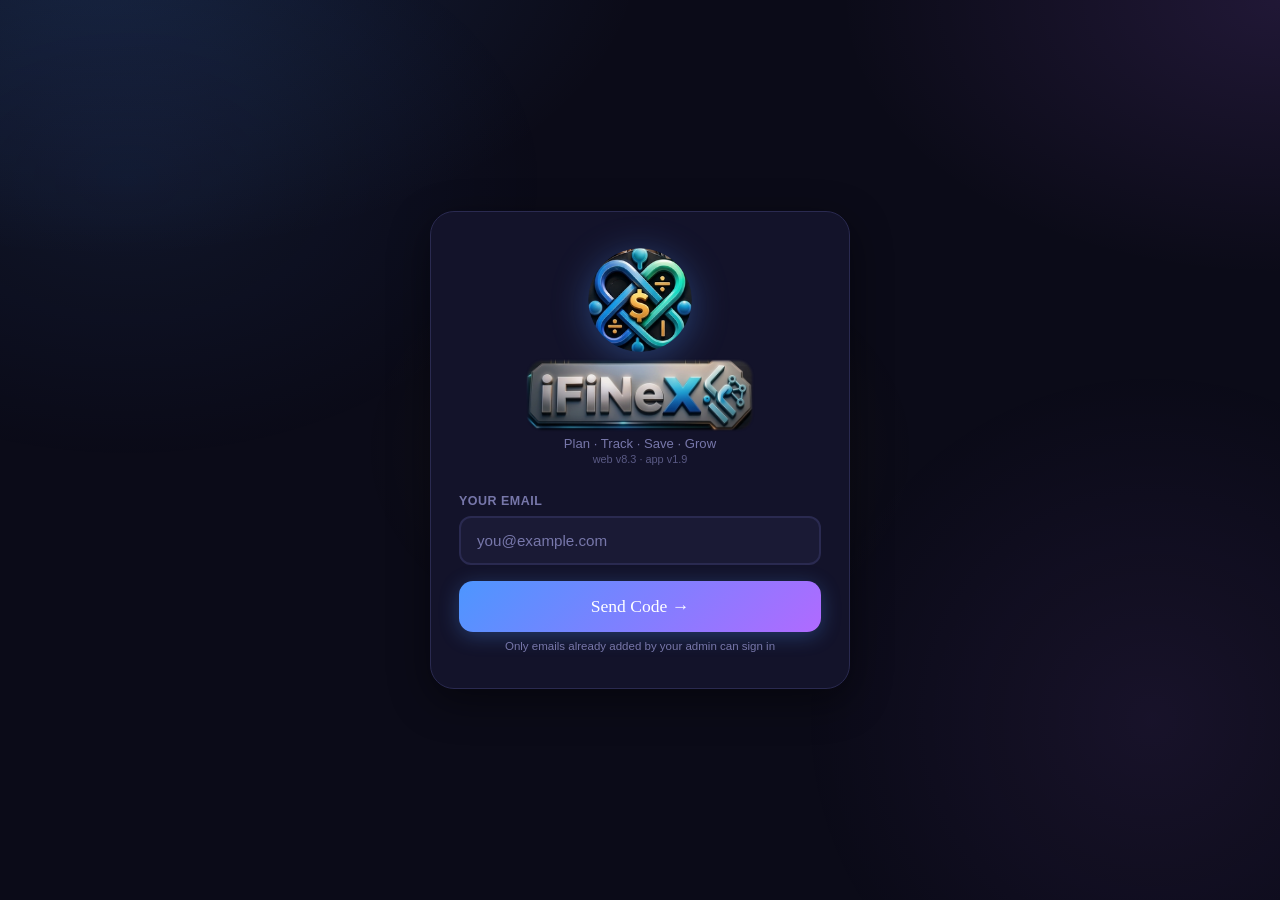
==== bill-tracker.html @ 0c5205d0 "Add files via upload" ====
<!DOCTYPE html>
<html lang="en">
<head>
<meta charset="UTF-8">
<meta name="viewport" content="width=device-width, initial-scale=1.0, maximum-scale=1.0, user-scalable=no">
<title>iFiNeX · Bill Tracker</title>
<meta http-equiv="Content-Security-Policy" content="default-src 'self'; script-src 'self' 'unsafe-inline' 'unsafe-eval'; style-src 'self' 'unsafe-inline' https://fonts.googleapis.com; font-src 'self' data: https://fonts.gstatic.com; img-src 'self' data: blob: https://lznnetxeklmdrykxtsbm.supabase.co; connect-src 'self' https://lznnetxeklmdrykxtsbm.supabase.co wss://lznnetxeklmdrykxtsbm.supabase.co; object-src 'none'; base-uri 'self'; form-action 'self'; frame-src 'none'">
<meta name="referrer" content="no-referrer">
<!-- v8.1 SECURITY: the page may only talk to its own origin + your Supabase project (https://lznnetxeklmdrykxtsbm.supabase.co); a script injected by an attacker can no longer send your session anywhere else. -->
<meta name="theme-color" content="#0b0b18">
<meta name="application-name" content="iFiNeX">
<link rel="manifest" href="manifest.webmanifest">
<link rel="icon" href="assets/favicon.ico" sizes="any">
<link rel="icon" type="image/png" sizes="32x32" href="assets/favicon-32.png">
<link rel="apple-touch-icon" href="assets/apple-touch-icon.png">
<link href="https://fonts.googleapis.com/css2?family=Nunito:wght@400;600;700;800;900&family=Fredoka+One&display=swap" rel="stylesheet">
<script src="vendor/supabase.js"></script>
<script src="ifinex-session.js"></script>
<script src="ifinex-alerts.js"></script>
<!-- v7.3: report export libraries. Both are optional at runtime — the
     in-portal report never depends on them, only the ⬇️ PDF / ⬇️ Excel
     buttons do (see exportReportPDF/exportReportExcel's own checks). -->
<script defer src="vendor/jspdf.umd.min.js"></script>
<script defer src="vendor/jspdf.plugin.autotable.min.js"></script>
<script defer src="vendor/xlsx.full.min.js"></script>
<script defer src="ifinex-theme.js"></script>
<script defer src="ifinex-tools.js"></script>
<script defer src="ifinex-datasets.js"></script>
<script defer src="ifinex-budget.js"></script>
<style>
:root {
  --bg:#0b0b18;--card:#13132a;--card2:#1a1a35;--border:#2a2a50;
  --accent1:#ff6b6b;--accent2:#ffd93d;--accent3:#6bcb77;--accent4:#4d96ff;--accent5:#ff922b;
  --purple:#b06aff;--text:#f0f0ff;--muted:#7777aa;--red:#ff6b6b;--green:#6bcb77;
  /* v7.4: gradient + surface-treatment tokens. Every button/header gradient
     and every card/panel's blur+shadow now READS these instead of a literal
     hex/shadow value, so a theme can restyle the whole app by overriding
     this block alone — this is what makes neumorphism/glass/texture presets
     possible without hand-editing dozens of selectors per theme. */
  --grad-a:#b06aff;--grad-b:#4d96ff;
  --grad-pos-a:#6bcb77;--grad-pos-b:#4d96ff;
  --header-grad-a:#0a1a3e;--header-grad-b:#1a0a2e;
  --surface-blur:none;--surface-shadow:none;--elev-shadow:0 12px 40px rgba(0,0,0,.45);
}
/* ── THEMES (v7.0 base 5, extended v7.4 with 8 more) ──────────────
   Each preset re-tones surface/text tokens (bg/card/card2/border/text/
   muted) plus, as of v7.4, gradient + blur/shadow tokens — every element
   that uses var() for these picks it up automatically. The original 5
   below are untouched (existing saved preferences keep looking exactly as
   they did). The 8 new presets after them are what make neumorphism, glass
   and textured/gradient looks possible: neo-light/neo-dark drop the border
   and drive shape entirely from a dual light+dark --surface-shadow (classic
   soft-UI), the glass-*/aurora/custom-photo set --card to a translucent
   rgba() and turn on --surface-blur so content behind them shows through,
   and noise-dark/sandstone add a grain texture via #theme-fx-layer below.
   custom-photo is meant to be paired with the existing photo-upload
   control (Appearance → own image) — its cards render as glass so the
   photo shows through regardless of which photo is chosen. */
html[data-theme="ocean"]{ --bg:#071820;--card:#0e2530;--card2:#123244;--border:#1c4a5e;--text:#eaf6fb;--muted:#6b9aad; }
html[data-theme="sunset"]{ --bg:#1a0f14;--card:#2a1620;--card2:#33192a;--border:#4a2438;--text:#fbeef1;--muted:#a67f8c; }
html[data-theme="forest"]{ --bg:#0c1710;--card:#132a1c;--card2:#183524;--border:#2a4a35;--text:#eafbf0;--muted:#7aa38c; }
html[data-theme="mono"]{ --bg:#0a0a0a;--card:#161616;--card2:#1e1e1e;--border:#333333;--text:#f2f2f2;--muted:#8a8a8a; }

html[data-theme="glass-aqua"]{ --bg:#04141c;--card:rgba(255,255,255,.08);--card2:rgba(255,255,255,.05);--border:rgba(255,255,255,.18);--text:#eafcff;--muted:#8fc2cf;
  --grad-a:#22d3ee;--grad-b:#4d96ff;--grad-pos-a:#34e6b0;--grad-pos-b:#22d3ee;
  --header-grad-a:rgba(6,30,40,.55);--header-grad-b:rgba(4,18,28,.55);
  --surface-blur:blur(18px);--surface-shadow:0 8px 32px rgba(0,40,60,.35);--elev-shadow:0 16px 50px rgba(0,20,35,.5); }

html[data-theme="glass-dark"]{ --bg:#0a0a12;--card:rgba(255,255,255,.05);--card2:rgba(255,255,255,.03);--border:rgba(255,255,255,.12);--text:#f0f0ff;--muted:#9494b8;
  --header-grad-a:rgba(15,15,25,.5);--header-grad-b:rgba(10,10,18,.5);
  --surface-blur:blur(16px);--surface-shadow:0 8px 30px rgba(0,0,0,.45);--elev-shadow:0 16px 50px rgba(0,0,0,.55); }

html[data-theme="neo-light"]{ --bg:#e8ebf1;--card:#e8ebf1;--card2:#e2e5ec;--border:transparent;--text:#2a2d3a;--muted:#666b80;
  --accent1:#d94f6b;--accent2:#c99417;--accent3:#3f9e63;--accent4:#3f6fc9;--accent5:#c96a1f;--purple:#8b5fc9;--red:#d94f6b;--green:#3f9e63;
  --grad-a:#8b6ad8;--grad-b:#4d7fdb;--grad-pos-a:#4f9e73;--grad-pos-b:#4d7fdb;
  --header-grad-a:#e8ebf1;--header-grad-b:#e2e5ec;
  --surface-blur:none;--surface-shadow:7px 7px 16px rgba(163,177,198,.55),-7px -7px 16px rgba(255,255,255,.9);
  --elev-shadow:9px 9px 20px rgba(163,177,198,.6),-9px -9px 20px rgba(255,255,255,.95); }

html[data-theme="neo-dark"]{ --bg:#1e2028;--card:#1e2028;--card2:#1a1c23;--border:transparent;--text:#e8e9f0;--muted:#8a8d9c;
  --grad-a:#9b7ae0;--grad-b:#5c8fe0;--grad-pos-a:#5fc98a;--grad-pos-b:#5c8fe0;
  --header-grad-a:#1e2028;--header-grad-b:#1a1c23;
  --surface-blur:none;--surface-shadow:7px 7px 16px rgba(0,0,0,.5),-7px -7px 16px rgba(255,255,255,.03);
  --elev-shadow:9px 9px 22px rgba(0,0,0,.55),-9px -9px 22px rgba(255,255,255,.04); }

html[data-theme="aurora"]{ --bg:#0d0620;--card:rgba(255,255,255,.07);--card2:rgba(255,255,255,.04);--border:rgba(255,255,255,.16);--text:#f5f0ff;--muted:#a597c2;
  --grad-a:#ff92d0;--grad-b:#b06aff;--grad-pos-a:#6bcb77;--grad-pos-b:#4d96ff;
  --header-grad-a:rgba(20,10,35,.5);--header-grad-b:rgba(12,6,22,.5);
  --surface-blur:blur(18px);--surface-shadow:0 8px 32px rgba(60,20,80,.4);--elev-shadow:0 16px 50px rgba(40,10,60,.5); }

html[data-theme="noise-dark"]{ --bg:#0e0e12;--card:#161619;--card2:#1c1c20;--border:#2c2c33;--text:#f0f0f2;--muted:#87879a;
  --header-grad-a:#141418;--header-grad-b:#0e0e12;
  --surface-blur:none;--surface-shadow:0 4px 18px rgba(0,0,0,.4);--elev-shadow:0 14px 40px rgba(0,0,0,.5); }

html[data-theme="sandstone"]{ --bg:#2a1d14;--card:#33241a;--card2:#3a2a1e;--border:#4a3526;--text:#f7ece0;--muted:#b89880;
  --grad-a:#ffb066;--grad-b:#ff7a5c;--grad-pos-a:#d9a441;--grad-pos-b:#ff7a5c;
  --header-grad-a:#2a1d14;--header-grad-b:#1f150e;
  --surface-blur:none;--surface-shadow:5px 5px 14px rgba(0,0,0,.35),-3px -3px 10px rgba(255,180,120,.05);--elev-shadow:0 14px 40px rgba(0,0,0,.45); }

html[data-theme="custom-photo"]{ --bg:#0c0c16;--card:rgba(20,20,30,.35);--card2:rgba(20,20,30,.25);--border:rgba(255,255,255,.14);--text:#f5f5ff;--muted:#a8a8c5;
  --header-grad-a:rgba(10,10,18,.45);--header-grad-b:rgba(6,6,12,.45);
  --surface-blur:blur(14px);--surface-shadow:0 8px 30px rgba(0,0,0,.4);--elev-shadow:0 16px 45px rgba(0,0,0,.5); }

#bg-photo-layer{ position:fixed; inset:0; z-index:-1; background-size:cover; background-position:center; opacity:0; transition:opacity .3s; pointer-events:none; }
#bg-photo-layer.on{ opacity:var(--bg-photo-opacity, 0.30); }
/* v7.4: theme-driven backdrop (gradients/texture for glass, aurora, noise,
   sandstone). Independent of #bg-photo-layer above — a user's own uploaded
   photo (z-index:-1) still layers on TOP of this (z-index:-2), so picking
   a theme never removes or fights with an already-uploaded photo. */
#theme-fx-layer{ position:fixed; inset:0; z-index:-2; opacity:0; transition:opacity .4s; background-size:cover; background-position:center; pointer-events:none; }
html[data-theme="glass-aqua"] #theme-fx-layer{ opacity:1; background:
  radial-gradient(circle at 15% 20%,rgba(77,214,255,.55),transparent 45%),
  radial-gradient(circle at 85% 15%,rgba(77,150,255,.45),transparent 50%),
  radial-gradient(circle at 50% 85%,rgba(107,203,220,.5),transparent 55%),
  linear-gradient(160deg,#04202a,#031521 60%,#02101a); animation:fxDrift 22s ease-in-out infinite alternate; }
html[data-theme="glass-dark"] #theme-fx-layer{ opacity:1; background:
  radial-gradient(circle at 30% 20%,rgba(255,255,255,.06),transparent 40%),
  linear-gradient(160deg,#12131c,#0a0a12 70%); }
html[data-theme="aurora"] #theme-fx-layer{ opacity:1; background:
  radial-gradient(circle at 20% 25%,rgba(176,106,255,.55),transparent 45%),
  radial-gradient(circle at 80% 20%,rgba(255,146,208,.45),transparent 50%),
  radial-gradient(circle at 50% 80%,rgba(77,150,255,.5),transparent 55%),
  linear-gradient(160deg,#160a2e,#0d0620 60%,#08041a); animation:fxDrift 18s ease-in-out infinite alternate; }
html[data-theme="noise-dark"] #theme-fx-layer{ opacity:1;
  background-image:url("data:image/svg+xml;utf8,<svg xmlns='http://www.w3.org/2000/svg' width='120' height='120'><filter id='n'><feTurbulence type='fractalNoise' baseFrequency='0.85' numOctaves='2' stitchTiles='stitch'/><feColorMatrix type='saturate' values='0'/></filter><rect width='100%25' height='100%25' filter='url(%23n)' opacity='0.35'/></svg>"),
  linear-gradient(160deg,#0e0e12,#08080a 70%); background-size:120px 120px,cover; }
html[data-theme="sandstone"] #theme-fx-layer{ opacity:1;
  background-image:url("data:image/svg+xml;utf8,<svg xmlns='http://www.w3.org/2000/svg' width='120' height='120'><filter id='n'><feTurbulence type='fractalNoise' baseFrequency='0.9' numOctaves='2' stitchTiles='stitch'/><feColorMatrix type='saturate' values='0'/></filter><rect width='100%25' height='100%25' filter='url(%23n)' opacity='0.10'/></svg>"),
  radial-gradient(circle at 20% 20%,rgba(255,196,140,.35),transparent 50%),
  linear-gradient(160deg,#2a1d14,#1c130d 70%); background-size:120px 120px,cover,cover; }
html[data-theme="custom-photo"] #theme-fx-layer{ opacity:1; background:linear-gradient(160deg,#0c0c16,#08080f); }
@keyframes fxDrift{ 0%{ filter:hue-rotate(0deg) brightness(1); } 100%{ filter:hue-rotate(18deg) brightness(1.08); } }
/* v7.4: apply the blur+shadow tokens above to every card-like surface in
   one place, so new themes reach the whole app instead of a few spots. */
.card,.login-box,.exp-item-card,.card-tile,.month-nav,.user-row,.owed-row,.bottom-nav,.notif-panel,.modal-box,.toast,.exp-icon,.app-header,.payee-row,.brk-modal,.brk-row,.owed-summary-card{
  backdrop-filter:var(--surface-blur);-webkit-backdrop-filter:var(--surface-blur);
}
.card,.exp-item-card,.card-tile,.month-nav,.user-row,.owed-row,.bottom-nav,.payee-row,.brk-row{ box-shadow:var(--surface-shadow); }
.theme-swatch{ width:44px;height:44px;border-radius:50%;cursor:pointer;border:3px solid transparent;flex-shrink:0; }
.theme-swatch.active{ border-color:var(--accent4); }
.theme-row{ display:grid;grid-template-columns:repeat(auto-fill,minmax(58px,1fr));gap:10px 4px;margin:10px 0 16px; }
.theme-opt{ display:flex;flex-direction:column;align-items:center;gap:4px;cursor:pointer; }
.theme-opt span{ font-size:.58rem;color:var(--muted);text-align:center;line-height:1.1; }
.theme-opt.active span{ color:var(--accent4);font-weight:800; }
*{box-sizing:border-box;margin:0;padding:0;-webkit-tap-highlight-color:transparent;}
body{font-family:'Nunito',sans-serif;background:var(--bg);color:var(--text);min-height:100vh;overflow-x:hidden;}
.bg-mesh{position:fixed;inset:0;z-index:0;pointer-events:none;
  background:radial-gradient(ellipse 600px 400px at 10% 20%,rgba(77,150,255,.08) 0%,transparent 70%),
  radial-gradient(ellipse 500px 500px at 90% 80%,rgba(176,106,255,.08) 0%,transparent 70%),
  radial-gradient(ellipse 400px 300px at 50% 50%,rgba(255,217,61,.05) 0%,transparent 70%);}
.screen{display:none;position:relative;z-index:1;min-height:100vh;}
.screen.active{display:flex;flex-direction:column;}
#screen-login{align-items:center;justify-content:center;padding:24px;}
.login-box{width:100%;max-width:420px;background:var(--card);border:1px solid var(--border);border-radius:24px;padding:36px 28px;box-shadow:var(--elev-shadow);animation:slideUp .5s ease;}
@keyframes slideUp{from{opacity:0;transform:translateY(30px)}to{opacity:1;transform:translateY(0)}}
.login-logo{text-align:center;margin-bottom:28px;}
.login-logo .logo-icon{font-size:3.5rem;display:block;animation:bounce 2s ease-in-out infinite;}
@keyframes bounce{0%,100%{transform:translateY(0)}50%{transform:translateY(-8px)}}
.login-logo h1{font-family:'Fredoka One',cursive;font-size:2rem;background:linear-gradient(135deg,#4d96ff,#b06aff,#ff92d0);-webkit-background-clip:text;-webkit-text-fill-color:transparent;margin-top:4px;}
.login-logo p{color:var(--muted);font-size:.82rem;margin-top:4px;}
.step{display:none;}.step.active{display:block;animation:fadeIn .3s ease;}
@keyframes fadeIn{from{opacity:0;transform:translateY(10px)}to{opacity:1;transform:translateY(0)}}
.form-label{display:block;font-size:.78rem;font-weight:800;color:var(--muted);margin-bottom:8px;text-transform:uppercase;letter-spacing:.5px;}
.form-input{width:100%;background:var(--card2);border:2px solid var(--border);border-radius:12px;padding:14px 16px;color:var(--text);font-family:'Nunito',sans-serif;font-size:.95rem;outline:none;transition:border-color .2s;margin-bottom:16px;}
.form-input:focus{border-color:var(--accent4);}.form-input::placeholder{color:var(--muted);}
.otp-grid{display:grid;grid-template-columns:repeat(6,1fr);gap:8px;margin-bottom:16px;}
.otp-box{background:var(--card2);border:2px solid var(--border);border-radius:12px;padding:14px 0;text-align:center;font-size:1.3rem;font-weight:900;color:var(--text);outline:none;transition:border-color .2s;width:100%;}
.otp-box:focus{border-color:var(--accent4);box-shadow:0 0 12px rgba(77,150,255,.25);}
.btn{width:100%;padding:15px;border-radius:14px;border:none;font-family:'Fredoka One',cursive;font-size:1.1rem;cursor:pointer;transition:all .2s;}
.btn-primary{background:linear-gradient(135deg,var(--grad-b),var(--grad-a));color:#fff;box-shadow:0 4px 20px rgba(77,150,255,.3);margin-bottom:8px;}
.btn-primary:hover:not(:disabled){transform:translateY(-2px);}.btn-primary:disabled{opacity:.5;cursor:not-allowed;}
.btn-ghost{background:var(--card2);color:var(--muted);border:1px solid var(--border);font-family:'Nunito',sans-serif;font-size:.85rem;font-weight:700;padding:12px;}
.btn-ghost:hover{color:var(--text);}
.error-msg{background:rgba(255,107,107,.12);border:1px solid rgba(255,107,107,.3);border-radius:10px;padding:10px 14px;font-size:.8rem;color:var(--red);margin-bottom:12px;display:none;}
.success-msg{background:rgba(107,203,119,.12);border:1px solid rgba(107,203,119,.3);border-radius:10px;padding:10px 14px;font-size:.8rem;color:var(--green);margin-bottom:12px;display:none;}
.timer-text{text-align:center;font-size:.78rem;color:var(--muted);margin-bottom:12px;}
.timer-text span{color:var(--accent4);font-weight:800;}
.not-registered{text-align:center;padding:20px 0;}
.not-registered .big-emoji{font-size:2.6rem;display:block;margin-bottom:10px;}
#screen-app{padding-bottom:80px;}
.app-header{background:linear-gradient(135deg,var(--header-grad-a),var(--header-grad-b));border-bottom:1px solid var(--border);padding:14px 20px;display:flex;align-items:center;justify-content:space-between;position:sticky;top:0;z-index:50;flex-wrap:wrap;row-gap:8px;}
.app-header h2{font-family:'Fredoka One',cursive;font-size:1.3rem;background:linear-gradient(135deg,#4d96ff,#ffd93d);-webkit-background-clip:text;-webkit-text-fill-color:transparent;}
.app-header p{font-size:.7rem;color:var(--muted);margin-top:1px;}
.app-header{flex-wrap:nowrap;gap:8px;padding:10px 12px;}.app-header>div:first-child{flex:0 0 auto;min-width:0;}.app-header h2{font-size:1.05rem;white-space:nowrap;}.app-header p{white-space:nowrap;font-size:.68rem;}
.header-right{display:flex;align-items:center;gap:6px;flex:1 1 0;min-width:0;justify-content:flex-start;overflow-x:auto;overflow-y:hidden;-webkit-overflow-scrolling:touch;scrollbar-width:none;padding:2px 2px;}.header-right::-webkit-scrollbar{display:none;}.header-right>*{flex:0 0 auto;white-space:nowrap;}.header-right .notif-wrap{position:static;}

/* v7.7 polish */
body{background-image:radial-gradient(900px 500px at 8% -5%,rgba(77,150,255,.16),transparent 60%),radial-gradient(800px 500px at 100% 0,rgba(176,106,255,.13),transparent 55%);background-attachment:fixed;}
.app-header{flex-wrap:nowrap!important;justify-content:flex-start!important;gap:10px!important;padding:10px 12px!important;backdrop-filter:blur(14px);-webkit-backdrop-filter:blur(14px);box-shadow:0 6px 24px rgba(0,0,0,.25);}
.hamb{flex:0 0 auto;width:40px;height:40px;border-radius:13px;border:1px solid var(--border);background:var(--card2);color:var(--text);font-size:1.25rem;cursor:pointer;}
.hd-title{flex:1 1 auto;min-width:0;}.hd-title h2{font-size:1.05rem!important;white-space:nowrap;overflow:hidden;text-overflow:ellipsis;}.hd-title p{white-space:nowrap;overflow:hidden;text-overflow:ellipsis;font-size:.64rem!important;}
.app-header .header-right{flex:0 0 auto!important;overflow:visible!important;gap:6px!important;margin-left:auto;}
.header-right .notif-wrap{position:relative!important;}
.user-pill{max-width:112px;}.uname{max-width:64px;overflow:hidden;text-overflow:ellipsis;white-space:nowrap;}
@media(max-width:430px){.switch-acct-btn .hide-sm{display:none;}}
.drawer-scrim{display:none;position:fixed;inset:0;background:rgba(0,0,0,.55);z-index:900;}.drawer-scrim.open{display:block;}
.drawer{position:fixed;top:0;bottom:0;left:0;width:min(290px,84vw);transform:translateX(-105%);transition:transform .25s ease;z-index:901;background:var(--card);border-right:1px solid var(--border);padding:14px;overflow-y:auto;box-shadow:12px 0 40px rgba(0,0,0,.4);}
.drawer.open{transform:none;}.drawer-head{display:flex;justify-content:space-between;align-items:center;font-family:'Fredoka One',cursive;font-size:1.2rem;margin-bottom:10px;}
.drawer-head button{background:var(--card2);border:1px solid var(--border);color:var(--text);border-radius:10px;width:34px;height:34px;cursor:pointer;}
.drawer-sec{font-size:.65rem;letter-spacing:1px;text-transform:uppercase;color:var(--muted);margin:14px 4px 6px;font-weight:800;}
.drawer-item{display:block;width:100%;text-align:left;text-decoration:none;background:var(--card2);color:var(--text);border:1px solid var(--border);border-radius:13px;padding:12px 14px;margin-bottom:7px;font-family:'Fredoka One',cursive;font-size:.92rem;cursor:pointer;}
.drawer-item:active{transform:scale(.98);}
.card,.card-tile,.plan-card{box-shadow:0 8px 26px rgba(0,0,0,.16);transition:transform .15s,box-shadow .15s;}.card-tile:hover,.plan-card:hover{transform:translateY(-2px);}
.card-tile{cursor:pointer;}
.bottom-nav{left:10px!important;right:10px!important;bottom:8px!important;border-radius:22px;border:1px solid var(--border)!important;backdrop-filter:blur(16px);-webkit-backdrop-filter:blur(16px);box-shadow:0 10px 34px rgba(0,0,0,.35);}
.nav-btn.active{background:linear-gradient(135deg,rgba(77,150,255,.28),rgba(176,106,255,.22))!important;}
.page{padding-bottom:118px!important;}
.btn-add{box-shadow:0 8px 22px rgba(77,150,255,.35);}
.plan-head{display:flex;align-items:center;gap:10px;cursor:pointer;}.plan-head .pt{flex:1;min-width:0;font-weight:800;}.plan-head .pt small{display:block;font-weight:600;color:var(--muted);font-size:.66rem;}
.plan-chev{transition:transform .2s;}.plan-card.open .plan-chev{transform:rotate(90deg);}
.ptabs{display:flex;gap:6px;margin:10px 0;}.ptab{flex:1;padding:8px;border-radius:11px;border:1px solid var(--border);background:var(--card2);color:var(--text);font-weight:800;font-size:.74rem;cursor:pointer;}.ptab.on{background:var(--accent4);color:#fff;}
.pp-in{width:78px;padding:5px 6px;border-radius:8px;border:1px solid var(--border);background:var(--card2);color:var(--text);font-size:.74rem;}
.et-card{background:var(--card);border:1px solid var(--border);border-radius:18px;padding:14px;margin-bottom:12px;cursor:pointer;box-shadow:0 8px 26px rgba(0,0,0,.16);}
.et-total{font-family:'Fredoka One',cursive;font-size:1.5rem;background:linear-gradient(135deg,#4d96ff,#ffd93d);-webkit-background-clip:text;-webkit-text-fill-color:transparent;}
.et-row{display:flex;align-items:center;gap:8px;padding:9px 0;border-bottom:1px solid var(--border);font-size:.8rem;}
.et-bar{height:9px;border-radius:6px;background:var(--card2);overflow:hidden;}.et-bar>i{display:block;height:100%;background:linear-gradient(90deg,#4d96ff,#b06aff);}
.et-grid{display:grid;grid-template-columns:1fr 1fr;gap:8px;}.et-grid .fg{margin:0;}
.fg-inline input,.fg-inline select{width:100%;padding:10px;border-radius:10px;border:1px solid var(--border);background:var(--card2);color:var(--text);}
.chk{display:flex;align-items:center;gap:8px;padding:7px 4px;font-size:.82rem;}
/* v7.8 */
/* v8.0: ONLY <html> clips sideways. Before, html AND body were both overflow-x:hidden, which turned <body> into a scroll
   container and silently broke position:sticky on the app header. */
html{max-width:100%;overflow-x:hidden;}body{max-width:100%;overflow-x:visible;}
/* v8.0 FIX (mobile table cut-off): #screen-app is a flex column, and auto side-margins on a flex child switch OFF stretch, so .page
   shrank to its widest content (the 520px payments table) and overflowed the phone. width:100% keeps it exactly viewport-wide. */
.page{width:100%;min-width:0;max-width:1020px;margin-left:auto!important;margin-right:auto!important;}
.cards-grid{grid-template-columns:repeat(auto-fill,minmax(155px,1fr))!important;}
.bottom-nav{left:50%!important;right:auto!important;transform:translateX(-50%);width:min(780px,calc(100% - 20px));box-sizing:border-box;}
.app-header{box-sizing:border-box;max-width:100%;}.user-pill{flex:0 0 auto;}
.lnk{cursor:pointer;text-decoration:underline;}
.tap-hint{font-size:.58rem;color:var(--muted);margin-top:5px;opacity:.8;}
.plan-card{background:var(--card);border:1px solid var(--border);border-radius:16px;padding:14px;margin-bottom:14px;}.plan-stats{display:grid;grid-template-columns:repeat(3,1fr);gap:6px;margin:10px 0;}.plan-stat{background:var(--card2);border-radius:10px;padding:8px;text-align:center;font-size:.68rem;color:var(--muted);}.plan-stat b{display:block;font-size:.9rem;color:var(--text);}.plan-scroll{overflow:auto;max-width:100%;max-height:260px;border:1px solid var(--border);border-radius:10px;-webkit-overflow-scrolling:touch;overscroll-behavior-x:contain;touch-action:pan-x pan-y;}
.scroll-hint{display:none;font-size:.62rem;color:var(--muted);margin:0 0 5px;text-align:right;}@media(max-width:700px){.scroll-hint{display:block;}}.plan-scroll table{border-collapse:collapse;min-width:520px;width:100%;font-size:.78rem;}.plan-scroll th{position:sticky;top:0;background:var(--card2);z-index:1;}.plan-scroll th,.plan-scroll td{padding:8px 10px;text-align:left;border-bottom:1px solid var(--border);white-space:nowrap;}.plan-bar{height:8px;border-radius:6px;background:var(--card2);overflow:hidden;}.plan-bar>i{display:block;height:100%;background:linear-gradient(90deg,var(--grad-pos-a),var(--grad-pos-b));}.chip-row{display:flex;gap:6px;overflow-x:auto;padding-bottom:6px;-webkit-overflow-scrolling:touch;}.chip{flex:0 0 auto;padding:6px 12px;border-radius:20px;border:1px solid var(--border);background:var(--card2);color:var(--text);font-weight:800;font-size:.75rem;cursor:pointer;}.chip.on{background:var(--accent4);color:#fff;}
.btn-admin-panel{background:linear-gradient(135deg,var(--grad-a),var(--grad-b));color:#fff;border:none;border-radius:12px;padding:7px 14px;font-family:'Fredoka One',cursive;font-size:.82rem;cursor:pointer;letter-spacing:.3px;box-shadow:0 2px 12px rgba(176,106,255,.35);}
.btn-admin-panel:hover{transform:scale(1.03);}
.user-pill{display:flex;align-items:center;gap:6px;background:var(--card2);border-radius:20px;padding:6px 10px;border:1px solid var(--border);cursor:pointer;}
.av-sm{width:26px;height:26px;border-radius:50%;display:flex;align-items:center;justify-content:center;font-size:.85rem;}
.uname{font-size:.75rem;font-weight:800;}
.page{display:none;padding:16px;}.page.active{display:block;animation:fadeIn .25s ease;}
.section-title{font-family:'Fredoka One',cursive;font-size:1.25rem;color:var(--accent4);margin-bottom:14px;display:flex;align-items:center;gap:8px;}
.card{background:var(--card);border-radius:16px;border:1px solid var(--border);padding:16px;margin-bottom:12px;}
.month-nav{display:flex;align-items:center;justify-content:space-between;background:var(--card);border-radius:16px;border:1px solid var(--border);padding:12px 16px;margin-bottom:14px;}
.month-nav button{background:var(--card2);border:1px solid var(--border);color:var(--text);width:34px;height:34px;border-radius:10px;font-size:1rem;cursor:pointer;}
.month-nav .mtitle{font-family:'Fredoka One',cursive;font-size:1rem;}
.summary-grid{display:grid;grid-template-columns:1fr 1fr;gap:10px;margin-bottom:14px;}
.summary-grid .card{margin-bottom:0;text-align:center;padding:14px 10px;}
.summary-grid .s-label{font-size:.66rem;color:var(--muted);text-transform:uppercase;letter-spacing:.4px;font-weight:800;}
.summary-grid .s-val{font-family:'Fredoka One',cursive;font-size:1.3rem;margin-top:4px;}
.dhs{display:inline-flex;align-items:center;gap:2px;}
.report-btn{width:100%;padding:14px;border-radius:14px;border:none;background:linear-gradient(135deg,var(--grad-pos-a),var(--grad-pos-b));color:#fff;font-family:'Fredoka One',cursive;font-size:.98rem;cursor:pointer;margin-bottom:16px;box-shadow:0 4px 20px rgba(107,203,119,.25);}
.report-btn:hover:not(:disabled){transform:translateY(-2px);}
.report-btn:disabled{opacity:.6;cursor:not-allowed;}
.exp-item-card{background:var(--card2);border-radius:12px;padding:12px 14px;margin-bottom:8px;display:flex;align-items:center;border:1px solid var(--border);gap:10px;}
.exp-name{font-weight:800;font-size:.88rem;}.exp-meta{font-size:.68rem;color:var(--muted);margin-top:2px;}
.exp-icon{font-size:1.3rem;width:36px;height:36px;background:var(--card);border-radius:10px;display:flex;align-items:center;justify-content:center;flex-shrink:0;}
.card-chip{display:inline-block;font-size:.62rem;font-weight:800;padding:2px 8px;border-radius:8px;margin-top:3px;}
.fg{margin-bottom:14px;}
.fg label{display:block;font-size:.75rem;font-weight:800;color:var(--muted);margin-bottom:6px;text-transform:uppercase;letter-spacing:.4px;}
.fg input,.fg select{width:100%;background:var(--card2);border:2px solid var(--border);border-radius:12px;padding:12px 14px;color:var(--text);font-family:'Nunito',sans-serif;font-size:.9rem;outline:none;transition:border-color .2s;}
.fg input:focus,.fg select:focus{border-color:var(--accent4);}.fg select option{background:var(--card2);}
.form-row{display:grid;grid-template-columns:1fr 1fr;gap:10px;}
.btn-add{width:100%;padding:14px;border-radius:14px;border:none;background:linear-gradient(135deg,var(--grad-pos-a),var(--grad-pos-b));color:#fff;font-family:'Fredoka One',cursive;font-size:1.05rem;cursor:pointer;transition:all .2s;box-shadow:0 4px 20px rgba(107,203,119,.25);}
.btn-add:hover{transform:translateY(-2px);}
.cards-grid{display:grid;grid-template-columns:1fr 1fr;gap:10px;margin-bottom:16px;}
.card-tile{background:var(--card2);border-radius:14px;border:1px solid var(--border);padding:14px 12px;text-align:center;position:relative;}
.card-tile .cdot{width:30px;height:30px;border-radius:50%;margin:0 auto 8px;}
.card-tile .cname{font-weight:800;font-size:.85rem;}
.card-tile .cdel{position:absolute;top:6px;right:8px;background:none;border:none;color:var(--muted);font-size:.9rem;cursor:pointer;}
.owed-row{display:flex;align-items:center;justify-content:space-between;padding:12px 14px;border-radius:12px;margin-bottom:8px;border-left:4px solid var(--red);background:var(--card2);}
.owed-row.settle{border-color:var(--green);}
.b-left{display:flex;flex-direction:column;}.b-name{font-weight:800;font-size:.88rem;}.b-sub{font-size:.68rem;color:var(--muted);margin-top:2px;}
.b-amt{font-weight:800;font-size:.95rem;}.b-amt.neg{color:var(--red);}.b-amt.pos{color:var(--green);}
.empty-state{text-align:center;padding:30px 10px;color:var(--muted);}
.empty-state span{font-size:2rem;display:block;margin-bottom:8px;}
.bottom-nav{position:fixed;bottom:0;left:0;right:0;background:var(--card);border-top:1px solid var(--border);display:flex;z-index:50;padding:6px 4px;}
.nav-btn{flex:1;background:none;border:none;color:var(--muted);padding:8px 4px;text-align:center;cursor:pointer;border-radius:12px;transition:all .15s;}
.nav-btn .ni{font-size:1.25rem;display:block;}
.nav-btn .nl{font-size:.62rem;font-weight:800;margin-top:2px;}
.nav-btn.active{color:var(--accent4);background:rgba(77,150,255,.1);}
.admin-overlay{position:fixed;inset:0;background:var(--bg);z-index:200;display:none;flex-direction:column;}
.admin-overlay.active{display:flex;}
.admin-top{background:linear-gradient(135deg,var(--header-grad-b),var(--header-grad-a));padding:16px 20px;display:flex;align-items:center;justify-content:space-between;border-bottom:1px solid var(--border);backdrop-filter:var(--surface-blur);-webkit-backdrop-filter:var(--surface-blur);}
.admin-top h2{font-family:'Fredoka One',cursive;font-size:1.15rem;color:var(--accent1);}
.close-admin{background:var(--card2);border:1px solid var(--border);color:var(--text);width:34px;height:34px;border-radius:10px;font-size:1rem;cursor:pointer;}
.admin-tabs{display:flex;gap:6px;padding:10px 16px;overflow-x:auto;border-bottom:1px solid var(--border);}
.admin-tab-btn{background:var(--card2);border:1px solid var(--border);color:var(--muted);padding:8px 14px;border-radius:10px;font-size:.78rem;font-weight:800;cursor:pointer;white-space:nowrap;}
.admin-tab-btn.active{background:linear-gradient(135deg,var(--grad-a),var(--grad-b));color:#fff;border-color:transparent;}
.seg-tabs{display:flex;gap:6px;margin:0 0 12px;}
.seg-tab-btn{flex:1;min-width:0;background:var(--card2);border:1px solid var(--border);color:var(--muted);padding:9px 4px;border-radius:10px;font-size:.66rem;font-weight:800;cursor:pointer;white-space:normal;line-height:1.15;text-align:center;word-break:break-word;}
.seg-tab-btn.active{background:linear-gradient(135deg,var(--grad-a),var(--grad-b));color:#fff;border-color:transparent;}
.admin-body{flex:1;overflow-y:auto;padding:16px;}
.admin-tab-page{display:none;}.admin-tab-page.active{display:block;}
.user-row{display:flex;align-items:center;justify-content:space-between;background:var(--card2);border-radius:12px;padding:10px 12px;margin-bottom:8px;border:1px solid var(--border);}
.user-row .u-left{display:flex;align-items:center;gap:10px;}
.grp-badge{font-size:.6rem;font-weight:800;padding:2px 8px;border-radius:7px;text-transform:uppercase;}
.grp-squad{background:rgba(255,217,61,.15);color:var(--accent2);}
.grp-general{background:rgba(77,150,255,.15);color:var(--accent4);}
.admin-badge2{background:rgba(255,107,107,.2);color:var(--accent1);font-size:.58rem;font-weight:800;padding:1px 6px;border-radius:6px;margin-left:4px;}
.icon-btn{background:none;border:none;color:var(--muted);font-size:.95rem;cursor:pointer;padding:4px 8px;}
.icon-btn:hover{color:var(--red);}
.toast{position:fixed;bottom:90px;left:50%;transform:translateX(-50%);max-width:min(92vw,420px);background:var(--card2);border:1px solid var(--border);border-radius:12px;padding:10px 18px;font-size:.82rem;font-weight:700;z-index:999;box-shadow:var(--elev-shadow);display:none;}
.toast.pop{display:flex;align-items:center;gap:8px;}

/* Notification bell */
.notif-wrap{position:relative;}
.notif-bell{background:var(--card2);border:1px solid var(--border);border-radius:50%;width:34px;height:34px;display:flex;align-items:center;justify-content:center;font-size:1rem;cursor:pointer;position:relative;}
.notif-badge{position:absolute;top:-4px;right:-4px;background:var(--red);color:#fff;border-radius:10px;min-width:16px;height:16px;font-size:.6rem;display:none;align-items:center;justify-content:center;padding:0 3px;font-weight:800;}
/* v7.4 fix: was position:absolute anchored to the 34px bell button with a
   fixed 280px width — on phones, once other header buttons pushed the bell
   away from the true right edge, the panel overflowed/overlapped the rest
   of the screen instead of fitting it. Now anchored to the VIEWPORT with a
   width/height computed from it, so it always fits regardless of where the
   bell sits or how narrow the screen is. */
.notif-panel{display:none;position:fixed;top:64px;right:12px;left:12px;margin:0 auto;width:min(380px, calc(100vw - 24px));max-height:min(70vh, 480px);overflow-y:auto;-webkit-overflow-scrolling:touch;background:var(--card);border:1px solid var(--border);border-radius:14px;padding:10px;z-index:600;box-shadow:var(--elev-shadow);backdrop-filter:var(--surface-blur);-webkit-backdrop-filter:var(--surface-blur);}
.notif-panel-head{display:flex;align-items:center;justify-content:space-between;margin-bottom:8px;gap:8px;}
.notif-panel-head .btn-tiny.ghost{padding:4px 8px;font-size:.62rem;}
.notif-scrim{display:none;position:fixed;inset:0;background:rgba(0,0,0,.35);z-index:590;}
.notif-scrim.open{display:block;}
.notif-row{display:flex;align-items:flex-start;gap:8px;padding:9px 8px;border-radius:10px;margin-bottom:4px;}
.notif-row.unread{background:rgba(77,150,255,.1);}
.notif-row .del-x{background:none;border:none;color:var(--muted);font-size:.85rem;cursor:pointer;flex-shrink:0;padding:2px 4px;}
.notif-panel.open{display:block;}
.notif-item{padding:8px 6px;border-bottom:1px solid var(--border);}
.notif-item:last-child{border-bottom:none;}
.notif-item.unread{background:rgba(77,150,255,.08);border-radius:8px;}

/* Header switch-account button */
.switch-acct-btn{display:none;background:var(--card2);color:var(--text);border:1px solid var(--border);border-radius:12px;padding:7px 10px;font-family:'Fredoka One',cursive;font-size:.72rem;cursor:pointer;align-items:center;gap:4px;}

/* Small action buttons used on card tiles / balance rows */
.btn-tiny{background:linear-gradient(135deg,var(--grad-a),var(--grad-b));color:#fff;border:none;border-radius:8px;padding:6px 10px;font-size:.68rem;font-weight:800;cursor:pointer;}
.btn-tiny.ghost{background:var(--card);border:1px solid var(--border);color:var(--text);}

/* Due-date badges on card tiles */
.due-badge{display:inline-block;border-radius:8px;padding:3px 8px;font-size:.68rem;font-weight:800;margin-top:8px;}
.due-badge.due-ok{background:rgba(107,203,119,.15);color:var(--green);}
.due-badge.due-soon{background:rgba(255,217,61,.15);color:#ffd93d;}
.due-badge.due-late{background:rgba(255,107,107,.15);color:var(--red);}

/* Reusable modal overlay (delete-reason, switch-account, quick-entry) */
.modal-overlay{display:none;position:fixed;inset:0;background:rgba(0,0,0,.6);z-index:500;align-items:center;justify-content:center;padding:20px;}
.modal-overlay.open{display:flex;}
.modal-box{background:var(--card);border:1px solid var(--border);border-radius:16px;padding:20px;width:100%;max-width:360px;max-height:80vh;overflow-y:auto;box-shadow:var(--elev-shadow);backdrop-filter:var(--surface-blur);-webkit-backdrop-filter:var(--surface-blur);}
.modal-box.wide{max-width:480px;}
.brk-modal{max-width:480px;}
.brk-row{background:var(--card2);border:1px solid var(--border);border-radius:12px;padding:10px 12px;margin-bottom:8px;}
.brk-row-top{display:flex;align-items:center;justify-content:space-between;gap:8px;}
.brk-group-label{font-size:.68rem;font-weight:800;color:var(--muted);text-transform:uppercase;letter-spacing:.4px;margin:14px 0 8px;}
.brk-group-label:first-child{margin-top:0;}
.brk-actions{display:flex;gap:6px;flex-shrink:0;}
.brk-actions button{background:none;border:none;font-size:.9rem;cursor:pointer;padding:2px 4px;color:var(--muted);}
.brk-trigger{display:flex;align-items:center;justify-content:space-between;background:var(--card2);border:1px solid var(--border);border-radius:12px;padding:10px 14px;margin-top:8px;cursor:pointer;font-size:.78rem;font-weight:800;color:var(--accent4);}
.tracker-banner{display:flex;align-items:center;gap:8px;background:linear-gradient(135deg,var(--grad-a),var(--grad-b));color:#fff;border-radius:12px;padding:8px 14px;margin-bottom:12px;font-size:.76rem;font-weight:800;}
.tracker-banner .tb-x{margin-left:auto;background:rgba(255,255,255,.2);border:none;color:#fff;border-radius:8px;width:22px;height:22px;cursor:pointer;font-size:.8rem;flex-shrink:0;}
.modal-box h3{font-family:'Fredoka One',cursive;font-size:1.05rem;margin-bottom:12px;}
.modal-box textarea{width:100%;background:var(--card2);border:1px solid var(--border);border-radius:10px;padding:10px;color:var(--text);font-family:inherit;font-size:.85rem;min-height:70px;resize:vertical;}
.modal-actions{display:flex;gap:8px;margin-top:14px;}
.modal-actions .btn{flex:1;}
/* v8.0 iFiNeX branding */
.login-logo .logo-img{width:84px;height:84px;display:block;margin:0 auto 6px;filter:drop-shadow(0 6px 18px rgba(77,150,255,.35));}
#page-hub{padding-bottom:110px;}.hub-grid{display:grid;grid-template-columns:repeat(2,1fr);gap:12px;padding-bottom:10px;}
.hub-tile{position:relative;border-radius:18px;overflow:hidden;border:1.5px solid var(--hc,#4D96FF);background:var(--card);cursor:pointer;box-shadow:0 0 18px -6px var(--hc,#4D96FF);text-align:left;padding:0;color:var(--text);}
.hub-tile img{width:100%;height:104px;object-fit:cover;display:block;}
.hub-tile .hl{display:flex;align-items:center;gap:7px;padding:9px 10px;font-weight:900;font-size:.76rem;line-height:1.15;}
.hub-tile .hl i{font-style:normal;font-size:1.05rem;}
.hub-tile small{display:block;font-weight:600;font-size:.62rem;color:var(--muted);}
.ifx-host[data-ifx-card]{padding-top:36px !important;padding-left:unset !important;}.ifx-host[data-ifx-card] .ifx-cb{top:11px;left:12px;transform:none;}
.hd-logo{width:38px;height:38px;vertical-align:middle;margin-right:6px;border-radius:50%;cursor:pointer;}.hd-word{height:32px;width:auto;vertical-align:middle;border-radius:8px;cursor:pointer;}.hd-title h2{display:flex;align-items:center;}
</style>
</head>
<body>
<div id="bg-photo-layer"></div>
<div class="bg-mesh"></div>

<!-- ═══ LOGIN ═══ -->
<div class="screen active" id="screen-login">
  <div class="login-box">
    <div class="login-logo">
      <img class="logo-img" src="assets/ifinex-emblem-192.png" alt="" width="104" height="104" style="width:104px;height:104px;border-radius:50%;">
      <img src="assets/ifinex-wordmark.png" alt="iFiNeX" style="width:230px;max-width:72%;display:block;margin:6px auto 0;border-radius:12px;"><h1 style="position:absolute;left:-9999px;">iFiNeX</h1>
      <p>Plan · Track · Save · Grow<br><small style="opacity:.7">web v8.3 · app v1.9</small></p>
    </div>

    <div class="error-msg" id="login-error"></div>
    <div class="success-msg" id="login-success"></div>

    <div class="step active" id="step-email">
      <label class="form-label">Your email</label>
      <input type="email" class="form-input" id="email-input" placeholder="you@example.com" autocomplete="email">
      <button class="btn btn-primary" id="btn-send-otp" onclick="sendOTP()">Send Code →</button>
      <p style="text-align:center;font-size:.72rem;color:var(--muted);">Only emails already added by your admin can sign in</p>
    </div>

    <div class="step" id="step-otp">
      <label class="form-label">Enter the 6-digit code</label>
      <div class="otp-grid" id="otp-grid"></div>
      <p class="timer-text" id="timer-text"></p>
      <button class="btn btn-primary" id="btn-verify" onclick="verifyOTP()">Verify &amp; Enter →</button>
      <button class="btn btn-ghost" onclick="backToEmail()">← Use a different email</button>
      <div style="background:rgba(77,150,255,.08);border:1px solid rgba(77,150,255,.25);border-radius:12px;padding:12px 14px;margin-top:14px;font-size:.72rem;color:var(--muted);line-height:1.5;">
        📭 <b style="color:var(--accent4);">Don't see it after a minute?</b> Check your Spam / Junk folder — look for a sender named <b>"iFiNeX"</b> (or <b>"Squad Splitter"</b>). Found it there? Tap <b>Not Spam / Not Junk</b> once — every code after that arrives much faster.
      </div>
    </div>

    <div class="step" id="step-not-registered">
      <div class="not-registered">
        <span class="big-emoji">🔒</span>
        <p style="font-weight:800;margin-bottom:6px;">Not added yet</p>
        <p style="font-size:.82rem;color:var(--muted);margin-bottom:20px;">This email hasn't been added to iFiNeX. Ask your admin to add you first.</p>
      </div>
      <button class="btn btn-ghost" onclick="backToEmail()">← Try another email</button>
    </div>

    <div class="step" id="step-pick-account">
      <label class="form-label">Whose account are you managing?</label>
      <p style="text-align:center;font-size:.78rem;color:var(--muted);margin-bottom:14px;">You've been given delegate access to enter data for someone else.</p>
      <div id="pick-account-list" style="margin-bottom:10px;"></div>
    </div>
  </div>
</div>

<!-- ═══ APP ═══ -->
<div class="screen" id="screen-app">
  <div class="app-header">
    <button class="hamb" onclick="openDrawer()" aria-label="Menu">☰</button>
    <div class="hd-title"><h2><img class="hd-logo" src="assets/ifinex-emblem-192.png" alt="" width="38" height="38" onclick="switchPage('hub')"><img class="hd-word" src="assets/ifinex-wordmark.png" alt="iFiNeX" height="32" onclick="switchPage('hub')"></h2><p id="header-sub">Your private dashboard</p></div>
    <div class="header-right">
      <div class="notif-wrap">
        <button class="notif-bell" onclick="toggleNotifPanel()" title="Notifications">🔔<span class="notif-badge" id="notif-badge"></span></button>
        <div class="notif-scrim" id="notif-scrim" onclick="closeNotifPanel()"></div>
        <div class="notif-panel" id="notif-panel">
          <div class="notif-panel-head">
            <div style="font-weight:800;font-size:.8rem;">Notifications</div>
            <div style="display:flex;gap:6px;">
              <button class="btn-tiny ghost" onclick="clearAllNotifications()">Clear all</button>
              <button class="btn-tiny ghost" onclick="closeNotifPanel()">✕</button>
            </div>
          </div>
          <div id="notif-list"></div>
        </div>
      </div>
      <button class="switch-acct-btn" id="btn-switch-account" onclick="openSwitchAccount()" title="Switch account">🔀 <span class="hide-sm">Switch</span></button>
      <div class="user-pill" onclick="logout()" title="Tap to log out">
        <div class="av-sm" id="me-avatar" style="background:var(--accent4);"></div>
        <span class="uname" id="me-name"></span>
      </div>
    </div>
  </div>
  <div class="drawer-scrim" id="drawer-scrim" onclick="closeDrawer()"></div>
  <aside class="drawer" id="drawer">
    <div class="drawer-head">Menu <button onclick="closeDrawer()">✕</button></div>
    <div class="drawer-sec">Modules</div>
    <button class="drawer-item" onclick="goModule('hub')">🧭 iFiNeX Hub</button>
    <button class="drawer-item" onclick="goModule('home')">🏠 Bill Tracker</button>
    <button class="drawer-item" onclick="goModule('et')">🧾 Expense Tracker</button>
    <button class="drawer-item" onclick="goModule('plans')">📅 EPP &amp; Gold Plans</button>
    <a class="drawer-item" id="link-to-squad" href="index.html" style="display:none;">💸 Squad Split</a>
    <div class="drawer-sec">Settings</div>
    <button class="drawer-item" onclick="closeDrawer();ifxXfer.open()">⇅ Import / Export (Excel &amp; PDF)</button>
    <button class="drawer-item" onclick="closeDrawer();openAppearance()">🎨 Theme &amp; background</button>
    <button class="drawer-item" onclick="closeDrawer();openAlerts()">🔔 Alerts &amp; notifications</button>
    <button class="drawer-item" id="btn-open-admin" style="display:none;" onclick="closeDrawer();openAdmin()">⚙️ Admin</button>
    <button class="drawer-item" onclick="closeDrawer();logout()">🚪 Log out</button>
    <div style="font-size:.64rem;color:var(--muted);text-align:center;padding:10px;">iFiNeX web v8.3 · app v1.9</div>
  </aside>

  <!-- HOME -->
  <div class="page" id="page-hub">
    <div style="text-align:center;margin:4px 0 14px;"><img src="assets/ifinex-emblem-192.png" alt="" width="84" height="84" style="border-radius:50%;filter:drop-shadow(0 6px 18px rgba(77,150,255,.45));"><img src="assets/ifinex-wordmark.png" alt="iFiNeX" style="display:block;margin:6px auto 0;width:210px;max-width:70%;border-radius:12px;"><div style="font-size:.78rem;color:var(--muted);margin-top:6px;letter-spacing:.14em;">PLAN · TRACK · SAVE · GROW</div></div>
    <div class="hub-grid" id="hub-grid"></div>
  </div>
  <div class="page active" id="page-home">
    <div id="tracker-banner"></div>
    <div id="push-banner"></div>
    <div class="month-nav">
      <button onclick="changeMonth(-1)">‹</button>
      <span class="mtitle" id="month-title"></span>
      <button onclick="changeMonth(1)">›</button>
    </div>

    <div class="seg-tabs">
      <button class="seg-tab-btn active" onclick="switchHomeTab('spent')" id="htab-spent">💵 Spent</button>
      <button class="seg-tab-btn" onclick="switchHomeTab('owe')" id="htab-owe">⚖️ You Owe</button>
      <button class="seg-tab-btn" onclick="switchHomeTab('owedtome')" id="htab-owedtome">🔁 Owed to You</button>
    </div>

    <button class="report-btn" id="btn-email-report" onclick="openReportPeriodModal()">📊 View report / statement</button>

    <div class="admin-tab-page active" id="hometab-spent">
      <div class="card" style="text-align:center;">
        <div class="s-label">Spent this month</div>
        <div class="s-val" id="sum-spent" style="font-size:1.6rem;">—</div>
      </div>
      <div class="section-title" style="font-size:1rem;">📅 This month's spending</div>
      <div id="expense-list"></div>
      <div class="brk-trigger" onclick="openSpendBreakdown()"><span>📜 View all-time spending, edit or delete any entry</span><span>›</span></div>
    </div>

    <div class="admin-tab-page" id="hometab-owe">
      <div class="card" style="text-align:center;">
        <div class="s-label">You owe overall</div>
        <div class="s-val" id="sum-owe" style="font-size:1.6rem;">—</div>
      </div>

      <div class="seg-tabs">
        <button class="seg-tab-btn active" onclick="switchOweSubTab('admin')" id="owesub-admin">🏦 Owed to Admin</button>
        <button class="seg-tab-btn" onclick="switchOweSubTab('others')" id="owesub-others">🤝 Owed to Others</button>
        <button class="seg-tab-btn" onclick="switchOweSubTab('history')" id="owesub-history">📜 History</button>
      </div>

      <div class="admin-tab-page active" id="owesubtab-admin">
        <div class="card">
          <div class="fg">
            <label>Record a payment you made to the admin</label>
            <input type="number" id="settle-amount" placeholder="Amount (AED)" step="0.01" min="0">
          </div>
          <button class="btn-add" onclick="recordSettlement()">Record Payment</button>
        </div>

        <!-- v7.2: admin / admin-delegate only — add directly to whoever is currently
             being managed, no need to leave this tab for the separate Admin panel -->
        <div class="card" id="owed-admin-controls" style="display:none;">
          <div class="section-title" style="font-size:.85rem;margin-top:0;">🏦 Add an owed amount</div>
          <div class="form-row">
            <div class="fg">
              <label>Amount (AED)</label>
              <input type="number" id="inline-owed-amount" placeholder="0.00" step="0.01" min="0">
            </div>
            <div class="fg">
              <label>Month</label>
              <input type="month" id="inline-owed-month">
            </div>
          </div>
          <div class="fg">
            <label>Note (optional)</label>
            <input type="text" id="inline-owed-note" placeholder="e.g. Electricity bill share">
          </div>
          <button class="btn-add" onclick="addOwedInline()">Add Owed Entry</button>
        </div>

        <div id="owed-list"></div>
        <div class="brk-trigger" onclick="openOwedBreakdown()"><span>📜 View full history, edit or delete any entry</span><span>›</span></div>
      </div>

      <div class="admin-tab-page" id="owesubtab-others">
        <div id="payee-balance-list"></div>
      </div>

      <div class="admin-tab-page" id="owesubtab-history">
        <div id="settle-list"></div>
        <div class="brk-trigger" onclick="openHistoryBreakdown()"><span>📜 View full scrollable breakdown</span><span>›</span></div>
      </div>
    </div>

    <div class="admin-tab-page" id="hometab-owedtome">
      <div class="card" style="text-align:center;">
        <div class="s-label">Owed to you</div>
        <div class="s-val" id="sum-owedtome" style="font-size:1.6rem;">—</div>
      </div>
      <div id="owed-to-me-list"></div>
    </div>
  </div>

  <!-- ADD EXPENSE -->
  <div class="page" id="page-add">
    <div class="section-title">➕ Add</div>
    <div class="seg-tabs">
      <button class="seg-tab-btn active" onclick="switchAddTab('spend')" id="atab-spend">💵 Personal Spend</button>
      <button class="seg-tab-btn" onclick="switchAddTab('payee')" id="atab-payee">🤝 Party Ledger</button>
    </div>

    <div class="admin-tab-page active" id="addtab-spend">
      <div class="card">
        <div class="fg">
          <label>What was it for</label>
          <input type="text" id="add-desc" placeholder="e.g. Groceries, Fuel, Lunch">
        </div>
        <div class="form-row">
          <div class="fg">
            <label>Amount (AED)</label>
            <input type="number" id="add-amount" placeholder="0.00" step="0.01" min="0">
          </div>
          <div class="fg">
            <label>Date</label>
            <input type="date" id="add-date">
          </div>
        </div>
        <div class="form-row">
          <div class="fg">
            <label>Card used</label>
            <select id="add-card"></select>
          </div>
          <div class="fg">
            <label>Category</label>
            <select id="add-category">
              <option value="food">🍔 Food</option>
              <option value="transport">🚗 Transport</option>
              <option value="shopping">🛍️ Shopping</option>
              <option value="bills">🧾 Bills</option>
              <option value="entertainment">🎬 Entertainment</option>
              <option value="health">💊 Health</option>
              <option value="other" selected>📦 Other</option>
            </select>
          </div>
        </div>
        <button class="btn-add" onclick="addExpense()">Save Spend</button>
      </div>
    </div>

    <div class="admin-tab-page" id="addtab-payee">
      <div class="card">
        <div class="fg">
          <label>Who do you owe</label>
          <select id="pe-payee" onchange="peSelectionChanged()"></select>
        </div>
        <div class="fg" id="pe-new-wrap" style="display:none;">
          <label>Their name</label>
          <input type="text" id="pe-new-payee" placeholder="e.g. Landlord, Electricity Co.">
        </div>
        <div class="form-row">
          <div class="fg">
            <label>Amount (AED)</label>
            <input type="number" id="pe-amount" placeholder="0.00" step="0.01" min="0">
          </div>
          <div class="fg">
            <label>Date</label>
            <input type="date" id="pe-date">
          </div>
        </div>
        <div class="fg">
          <label>Type</label>
          <select id="pe-type">
            <option value="owe">I now owe them this</option>
            <option value="paid">I paid them this</option>
          </select>
        </div>
        <div class="fg">
          <label>Paid with</label>
          <select id="pe-method" onchange="peMethodChanged()">
            <option value="cash">💵 Cash</option>
            <option value="account">🏦 Bank / account transfer</option>
            <option value="card">💳 Their card</option>
          </select>
        </div>
        <div class="fg" id="pe-card-wrap" style="display:none;">
          <label>Which of their cards</label>
          <select id="pe-card"></select>
          <p style="font-size:.66rem;color:var(--muted);margin-top:4px;">Only shows cards for parties who are registered users — it'll count toward their card's total automatically.</p>
        </div>
        <div class="fg">
          <label>Note (optional)</label>
          <input type="text" id="pe-note" placeholder="What's this for?">
        </div>
        <button class="btn-add" onclick="addPayeeEntry()">Save Entry</button>
        <p style="text-align:center;font-size:.68rem;color:var(--muted);margin-top:10px;">Only parties added in the 🎉 Party tab show up here. Add someone new any time from either place.</p>
      </div>
    </div>
  </div>

  <!-- CARDS -->
  <div class="page" id="page-cards">
    <div class="section-title">💳 Your cards</div>
    <div class="cards-grid" id="cards-grid"></div>
    <div class="card">
      <div class="fg">
        <label>Add a new card</label>
        <input type="text" id="new-card-name" placeholder="e.g. HDFC Debit, Cash, Amex">
      </div>
      <div class="fg">
        <label>Due day of month (optional — turns on the 7-day reminder email)</label>
        <input type="number" id="new-card-due" min="1" max="31" placeholder="e.g. 15">
      </div>
      <button class="btn-add" onclick="addCard()">Add Card</button>
      <p style="text-align:center;font-size:.68rem;color:var(--muted);margin-top:10px;">Just a label — never enter a real card number here</p>
    </div>
  </div>

  <!-- PARTY (replaces the old separate Owed page — its content now lives in Home's tabs) -->
  <div class="page" id="page-party">
    <div class="section-title">🎉 Your parties</div>
    <p style="font-size:.72rem;color:var(--muted);margin-top:-8px;margin-bottom:14px;">People or businesses you might owe money to — add them here once, then pick them any time from ➕ Add → Party Ledger.</p>
    <div class="cards-grid" id="party-grid"></div>
    <div class="card">
      <div class="fg">
        <label>Name</label>
        <input type="text" id="new-party-name" placeholder="e.g. Landlord, Sara, Electricity Co.">
      </div>
      <div class="fg">
        <label>Email (optional)</label>
        <input type="email" id="new-party-email" list="known-emails-list" placeholder="their@email.com — leave blank if none" oninput="newPartyEmailHint()">
        <datalist id="known-emails-list"></datalist>
        <div id="new-party-email-hint" style="font-size:.68rem;color:var(--accent3);margin-top:3px;"></div>
      </div>
      <button class="btn-add" onclick="addParty()">Add Party</button>
      <p style="text-align:center;font-size:.68rem;color:var(--muted);margin-top:10px;">If you add their email and it belongs to someone already using this app, they'll see this relationship under their own "🔁 Owed to You" tab and can log entries or settle up too.</p>
    </div>

    <div class="section-title" style="margin-top:24px;">🗑️ Deleted history</div>
    <p style="font-size:.72rem;color:var(--muted);margin-top:-8px;margin-bottom:14px;">Anything deleted from a shared ledger — yours or logged against you — stays here with who, when, and why.</p>
    <div id="deleted-history-list"></div>
  </div>

  <div class="page" id="page-plans">
    <div class="section-title">📅 EPP &amp; Gold Payment Plans</div>
    <div class="chip-row" id="plan-type-chips"></div>
    <div class="chip-row" id="plan-event-chips"></div>
    <div class="chip-row" id="plan-ledger-chips"></div>
    <div class="plan-stats" id="plan-summary"></div>
    <button class="btn-add" onclick="openPlanModal()" style="margin-bottom:14px;">➕ New plan</button>
    <div id="plan-list"></div>
  </div>

  <div class="page" id="page-et"><div id="et-root"></div></div>

  <div class="bottom-nav">
    <button class="nav-btn active" onclick="switchPage('home')" id="nav-home"><span class="ni">🏠</span><span class="nl">Home</span></button>
    <button class="nav-btn" onclick="switchPage('add')" id="nav-add"><span class="ni">➕</span><span class="nl">Add</span></button>
    <button class="nav-btn" onclick="switchPage('cards')" id="nav-cards"><span class="ni">💳</span><span class="nl">Cards</span></button>
    <button class="nav-btn" onclick="switchPage('plans')" id="nav-plans"><span class="ni">📅</span><span class="nl">Plans</span></button>
    <button class="nav-btn" onclick="switchPage('party')" id="nav-party"><span class="ni">🎉</span><span class="nl">Party</span></button>
  </div>
</div>


<!-- ═══ ADMIN OVERLAY ═══ -->
<div class="admin-overlay" id="admin-overlay">
  <div class="admin-top">
    <h2>⚙️ Admin — iFiNeX</h2>
    <button class="close-admin" onclick="closeAdmin()">✕</button>
  </div>
  <div class="admin-tabs">
    <button class="admin-tab-btn active" onclick="switchAdminTab('users')" id="atab-users">👥 Users</button>
    <button class="admin-tab-btn" onclick="switchAdminTab('owed')" id="atab-owed">⚖️ Owed</button>
    <button class="admin-tab-btn" onclick="switchAdminTab('spending')" id="atab-spending">📊 Spending</button>
    <button class="admin-tab-btn" onclick="switchAdminTab('reports')" id="atab-reports">📧 Reports</button>
  </div>
  <div class="admin-body">

    <div class="admin-tab-page active" id="atp-users">
      <div class="card">
        <div class="fg"><label>Email</label><input type="email" id="nu-email" placeholder="person@example.com"></div>
        <div class="fg"><label>Name</label><input type="text" id="nu-name" placeholder="Full name"></div>
        <div class="form-row">
          <div class="fg">
            <label>Group</label>
            <select id="nu-group">
              <option value="general">General user</option>
              <option value="squad_split">Squad Split</option>
            </select>
          </div>
          <div class="fg">
            <label>Admin?</label>
            <select id="nu-admin"><option value="false">No</option><option value="true">Yes</option></select>
          </div>
        </div>
        <button class="btn-add" onclick="createUser()">+ Add User</button>
        <div class="fg" style="margin-top:14px;"><label>Delegate this account to (optional)</label><input type="email" id="nu-delegate" placeholder="assistant@example.com — leave blank for none"></div>
        <p style="font-size:.68rem;color:var(--muted);margin-top:-8px;margin-bottom:10px;">Whoever logs in with this email can enter data on this person's behalf. Only fill this in when adding/editing the person it applies to.</p>
      </div>
      <button class="btn btn-ghost" style="margin-bottom:14px;" onclick="importFromSquad()">⬇️ Import everyone from Squad Members</button>
      <div id="admin-users-list"></div>
    </div>

    <div class="admin-tab-page" id="atp-owed">
      <div class="card">
        <div class="fg"><label>Person</label><select id="ow-user"></select></div>
        <div class="form-row">
          <div class="fg"><label>Amount (AED)</label><input type="number" id="ow-amount" step="0.01"></div>
          <div class="fg"><label>Month</label><input type="month" id="ow-month"></div>
        </div>
        <div class="fg"><label>Note</label><input type="text" id="ow-note" placeholder="What's this for?"></div>
        <button class="btn-add" onclick="adminAddOwed()">+ Add Owed Entry</button>
      </div>
      <div id="admin-owed-list"></div>
    </div>

    <div class="admin-tab-page" id="atp-spending">
      <div class="fg"><label>View spending for</label><select id="sp-user" onchange="loadAdminSpending()"></select></div>
      <div id="admin-spending-list"></div>
    </div>

    <div class="admin-tab-page" id="atp-reports">
      <div class="card">
        <p style="font-size:.85rem;margin-bottom:12px;">Reports are viewed in-app now, not emailed — tap 📊 next to anyone in the Users tab to see their report live. Due-date reminders go out as push notifications instead (Cards page → 🔔 Enable notifications, per person).</p>
      </div>
    </div>

  </div>
</div>

<!-- Report viewer (in-app, replaces the old emailed report) -->
<div class="admin-overlay" id="report-overlay">
  <div class="admin-top">
    <h2>📊 Report</h2>
    <button class="close-admin" onclick="closeReport()">✕</button>
  </div>
  <div class="admin-body" id="report-body">Loading…</div>
</div>

<div class="toast" id="toast"></div>

<!-- Switch account (own vs delegated) — reachable any time, no logout needed -->
<!-- v8.0: Alerts & notifications (Android app: background alerts, battery setting, tests) -->
<div class="modal-overlay" id="alerts-modal">
  <div class="modal-box" style="max-width:400px;">
    <h3>🔔 Alerts &amp; notifications</h3>
    <div id="alerts-body" style="font-size:.8rem;"></div>
    <div class="modal-actions"><button class="btn btn-primary" onclick="closeAlerts()">Done</button></div>
  </div>
</div>

<div class="modal-overlay" id="switch-account-modal">
  <div class="modal-box">
    <h3>🔀 Switch account</h3>
    <div id="switch-account-list"></div>
    <div class="modal-actions"><button class="btn btn-ghost" onclick="closeSwitchAccount()">Cancel</button></div>
  </div>
</div>

<!-- Delete with reason — required whenever a shared money entry is removed -->
<div class="modal-overlay" id="delete-reason-modal">
  <div class="modal-box">
    <h3>🗑️ Delete this entry?</h3>
    <p style="font-size:.8rem;color:var(--muted);margin-bottom:10px;" id="delete-reason-context"></p>
    <label style="font-size:.72rem;color:var(--muted);display:block;margin-bottom:6px;">Reason (the other person will see this)</label>
    <textarea id="delete-reason-input" placeholder="e.g. entered twice by mistake"></textarea>
    <div class="modal-actions">
      <button class="btn btn-ghost" onclick="closeDeleteModal()">Cancel</button>
      <button class="btn btn-primary" style="background:var(--red);" onclick="confirmDeleteWithReason()">Delete</button>
    </div>
  </div>
</div>

<!-- Quick entry — lets the OWED side log a transaction directly -->
<div class="modal-overlay" id="quick-entry-modal">
  <div class="modal-box">
    <h3 id="qe-title">Log an entry</h3>
    <div class="fg"><label>Amount (AED)</label><input type="number" id="qe-amount" step="0.01" min="0"></div>
    <div class="fg"><label>Type</label>
      <select id="qe-type"><option value="owe">They owe this</option><option value="paid">They paid this</option></select>
    </div>
    <div class="fg"><label>Date</label><input type="date" id="qe-date"></div>
    <div class="fg"><label>Note (optional)</label><input type="text" id="qe-note" placeholder="e.g. dinner split"></div>
    <div class="modal-actions">
      <button class="btn btn-ghost" onclick="closeQuickEntry()">Cancel</button>
      <button class="btn btn-primary" onclick="submitQuickEntry()">Save</button>
    </div>
  </div>
</div>

<!-- Edit user — identical fields/flow whether they were added manually or imported from Squad -->
<div class="modal-overlay" id="edit-user-modal">
  <div class="modal-box">
    <h3>✏️ Edit user</h3>
    <input type="hidden" id="eu-id">
    <div class="fg"><label>Name</label><input type="text" id="eu-name"></div>
    <div class="fg"><label>Email</label><input type="email" id="eu-email"></div>
    <div class="form-row">
      <div class="fg"><label>Group</label>
        <select id="eu-group"><option value="general">General user</option><option value="squad_split">Squad Split</option></select>
      </div>
      <div class="fg"><label>Admin?</label>
        <select id="eu-admin"><option value="false">No</option><option value="true">Yes</option></select>
      </div>
    </div>
    <div class="fg"><label>Delegate to (optional)</label><input type="email" id="eu-delegate" placeholder="assistant@example.com — blank for none"></div>
    <div class="modal-actions">
      <button class="btn btn-ghost" onclick="closeEditUser()">Cancel</button>
      <button class="btn btn-primary" onclick="saveEditUser()">Save</button>
    </div>
  </div>
</div>

<!-- Edit a personal spend entry — private data, no reason/notification needed -->
<div class="modal-overlay" id="edit-expense-modal">
  <div class="modal-box">
    <h3>✏️ Edit spend</h3>
    <input type="hidden" id="ee-id">
    <div class="fg"><label>What was it for</label><input type="text" id="ee-desc"></div>
    <div class="form-row">
      <div class="fg"><label>Amount (AED)</label><input type="number" id="ee-amount" step="0.01" min="0"></div>
      <div class="fg"><label>Date</label><input type="date" id="ee-date"></div>
    </div>
    <div class="form-row">
      <div class="fg"><label>Card used</label><select id="ee-card"></select></div>
      <div class="fg"><label>Category</label>
        <select id="ee-category">
          <option value="food">🍔 Food</option>
          <option value="transport">🚗 Transport</option>
          <option value="shopping">🛍️ Shopping</option>
          <option value="bills">🧾 Bills</option>
          <option value="entertainment">🎬 Entertainment</option>
          <option value="health">💊 Health</option>
          <option value="other">📦 Other</option>
        </select>
      </div>
    </div>
    <div class="modal-actions">
      <button class="btn btn-ghost" onclick="closeEditExpense()">Cancel</button>
      <button class="btn btn-primary" onclick="saveEditExpense()">Save</button>
    </div>
  </div>
</div>

<!-- v7.4: owed-to-admin entries could only be deleted before, never edited
     (a typo'd amount meant delete-and-redo). Same admin/admin-delegate
     gate as add/delete (canManageOwed), enforced again server-side by RLS. -->
<div class="modal-overlay" id="edit-owed-modal">
  <div class="modal-box">
    <h3>✏️ Edit owed amount</h3>
    <input type="hidden" id="eo-id">
    <div class="form-row">
      <div class="fg"><label>Amount (AED)</label><input type="number" id="eo-amount" step="0.01" min="0"></div>
      <div class="fg"><label>Month</label><input type="month" id="eo-month"></div>
    </div>
    <div class="fg"><label>Note (optional)</label><input type="text" id="eo-note"></div>
    <div class="modal-actions">
      <button class="btn btn-ghost" onclick="closeEditOwed()">Cancel</button>
      <button class="btn btn-primary" onclick="saveEditOwed()">Save</button>
    </div>
  </div>
</div>

<!-- v7.4: one shared scrollable breakdown modal, reused by every module
     (personal spend, owed-to-admin, history, and anywhere else a list can
     run long) instead of each screen inventing its own "view all" pattern.
     Rows keep each module's own edit/delete functions — this only owns the
     grouping/scroll/shell around them. -->
<div class="modal-overlay" id="et-modal"><div class="modal-box" style="max-height:88vh;overflow:auto;">
<h3 id="et-modal-title">New tracker</h3>
<div class="fg fg-inline"><label>Title</label><input id="et-title" placeholder="e.g. October 2026 / Umrah 2026"></div>
<div class="et-grid" style="margin-top:8px;"><div class="fg fg-inline"><label>Start date</label><input type="date" id="et-start"></div><div class="fg fg-inline"><label>End date</label><input type="date" id="et-end"></div></div>
<button class="chip" style="margin:8px 0;" onclick="etThisMonth()">📆 Use this month</button>
<div class="fg fg-inline"><label>Currency</label><input id="et-cur" list="et-curs" value="AED"><datalist id="et-curs"><option>AED</option><option>INR</option><option>SAR</option><option>EUR</option><option>USD</option><option>GBP</option><option>QAR</option><option>OMR</option></datalist></div>
<div id="et-people-wrap"><label style="font-size:.7rem;color:var(--muted);">Spending with (registered users — leave empty for solo)</label><div id="et-people" style="max-height:140px;overflow:auto;"></div></div>
<div class="fg fg-inline" style="margin-top:8px;"><label>Notes</label><input id="et-notes" placeholder="optional"></div>
<div class="modal-actions"><button class="btn btn-ghost" onclick="document.getElementById('et-modal').classList.remove('open')">Cancel</button><button class="btn btn-primary" onclick="createEt()">Create</button></div>
</div></div>
<div class="modal-overlay" id="party-detail-modal" onclick="if(event.target===this)this.classList.remove('open')"><div class="modal-box wide" id="party-detail-box"></div></div>

<div class="modal-overlay" id="card-menu-modal" onclick="if(event.target===this)closeCardMenu()"><div class="modal-box" id="card-menu-box"></div></div>

<div class="modal-overlay" id="plan-modal"><div class="modal-box" style="max-height:90vh;overflow:auto;">
<h3 id="pl-modal-title">📅 New payment plan</h3>
<select class="form-input" id="pl-type"><option value="epp">EPP / Installment plan</option><option value="gold">Gold payment plan</option></select>
<input class="form-input" id="pl-event" list="pl-events" placeholder="Event (e.g. Mobile, Gold, Laptop)"><datalist id="pl-events"></datalist>
<input class="form-input" id="pl-title" placeholder="Title (e.g. iPhone 17 EPP)">
<select class="form-input" id="pl-ledger" onchange="plLedgerChange()"><option value="own">💵 Own spend</option><option value="owe_admin">🏦 I owe admin</option><option value="owe_other">🤝 I owe someone</option><option value="owed_to_you">🔁 Owed to me</option></select>
<select class="form-input" id="pl-payee" style="display:none;" onchange="plRefreshCards()"></select>
<select class="form-input" id="pl-card"></select>
<input class="form-input" id="pl-total" type="number" step="0.01" placeholder="Total amount (AED)">
<input class="form-input" id="pl-n" type="number" min="1" max="120" placeholder="Number of payments" oninput="plAutoEnd()">
<label style="font-size:.7rem;color:var(--muted);">Start date</label><input class="form-input" id="pl-start" type="date" onchange="plAutoEnd()">
<label style="font-size:.7rem;color:var(--muted);">End date</label><input class="form-input" id="pl-end" type="date">
<input class="form-input" id="pl-due" type="number" min="1" max="31" placeholder="Payment due day of month (1-31)">
<input class="form-input" id="pl-notes" placeholder="Notes (optional)">
<div class="modal-actions"><button class="btn btn-ghost" onclick="closePlanModal()">Cancel</button><button class="btn btn-primary" id="pl-save-btn" onclick="savePlan()">Create plan</button></div>
</div></div>

<div class="modal-overlay" id="breakdown-modal">
  <div class="modal-box brk-modal">
    <h3 id="brk-title">Breakdown</h3>
    <div id="brk-body"></div>
    <div class="modal-actions"><button class="btn btn-ghost" onclick="closeBreakdown()">Close</button></div>
  </div>
</div>

<!-- Appearance — theme + personal background photo. Tied to YOUR login
     (me.email), not the account you're managing, so a delegate keeps
     their own look even while managing someone else's data. Every choice
     here applies and saves immediately — no separate Save button. -->
<div class="modal-overlay" id="appearance-modal">
  <div class="modal-box">
    <h3>🎨 Appearance</h3>
    <label style="font-size:.72rem;color:var(--muted);display:block;margin-bottom:4px;">Theme</label>
    <div class="theme-row" id="theme-swatches"></div>
    <label style="font-size:.72rem;color:var(--muted);display:block;margin-bottom:6px;">Background photo (optional)</label>
    <div id="bg-editor"></div>
    <input type="file" id="bg-file-input" accept="image/*" onchange="uploadBackground(event)" style="font-size:.75rem;margin:10px 0 8px;">
    <div class="modal-actions">
      <button class="btn btn-ghost" onclick="removeBackground()">Remove photo</button>
      <button class="btn btn-primary" onclick="closeAppearance()">Done</button>
    </div>
  </div>
</div>

<!-- Card breakdown — total bill, your spend vs. what others charged to this card -->
<div class="modal-overlay" id="card-detail-modal">
  <div class="modal-box" style="max-width:400px;">
    <h3 id="card-detail-title">Card</h3>
    <div id="card-detail-body"></div>
    <div class="modal-actions"><button class="btn btn-ghost" onclick="closeCardDetail()">Close</button></div>
  </div>
</div>

<div class="modal-overlay" id="edit-payee-entry-modal">
  <div class="modal-box">
    <h3>✏️ Edit entry</h3>
    <div class="form-row">
      <div class="fg"><label>Amount (AED)</label><input type="number" id="epe-amount" step="0.01" min="0"></div>
      <div class="fg"><label>Date</label><input type="date" id="epe-date"></div>
    </div>
    <div class="fg"><label>Type</label>
      <select id="epe-type"><option value="owe">I now owe them this</option><option value="paid">Settled / paid</option></select>
    </div>
    <div class="fg"><label>Paid with</label>
      <select id="epe-method" onchange="epeMethodChanged()">
        <option value="cash">💵 Cash</option><option value="account">🏦 My account</option><option value="card">💳 Their card</option>
      </select>
    </div>
    <div class="fg" id="epe-card-wrap" style="display:none;">
      <label>Which card</label>
      <select id="epe-card"></select>
    </div>
    <div class="fg"><label>Note</label><input type="text" id="epe-note" placeholder="What's this for?"></div>
    <p style="font-size:.68rem;color:var(--muted);margin-top:2px;">Saving notifies the other side automatically.</p>
    <div class="modal-actions">
      <button class="btn btn-ghost" onclick="closeEditPayeeEntry()">Cancel</button>
      <button class="btn btn-primary" onclick="saveEditPayeeEntry()">Save</button>
    </div>
  </div>
</div>

<!-- v7.3: full breakdown for a party — no more being capped at the inline
     preview count. Same modal serves Owed to Others and Owed to You. -->
<div class="modal-overlay" id="payee-detail-modal">
  <div class="modal-box" style="max-width:460px;max-height:82vh;overflow-y:auto;">
    <h3 id="payee-detail-title">Party</h3>
    <p id="payee-detail-balance" style="font-size:.85rem;margin:-6px 0 12px;color:var(--muted);"></p>
    <div id="payee-detail-body"></div>
    <div class="modal-actions"><button class="btn btn-ghost" onclick="closePayeeDetail()">Close</button></div>
  </div>
</div>

<!-- v7.3: settle up now asks for an amount instead of always settling the
     full balance in one tap — enter less for a partial settlement. -->
<div class="modal-overlay" id="settle-amount-modal">
  <div class="modal-box">
    <h3>✅ Settle up</h3>
    <p id="settle-amount-context" style="font-size:.8rem;color:var(--muted);margin-bottom:10px;"></p>
    <div class="fg"><label>Amount to settle (AED)</label><input type="number" id="settle-amount-input" step="0.01" min="0"></div>
    <p style="font-size:.68rem;color:var(--muted);margin-top:2px;">Leave it as the full balance, or lower it for a partial payment — the rest stays owed. You can edit or delete this from the entry list afterward if you get it wrong.</p>
    <div class="modal-actions">
      <button class="btn btn-ghost" onclick="closeSettleAmountModal()">Cancel</button>
      <button class="btn btn-primary" onclick="confirmSettleAmount()">Settle</button>
    </div>
  </div>
</div>

<!-- v7.3: pick a period before generating a report — replaces the old
     always-this-month-only button. -->
<div class="modal-overlay" id="report-period-modal">
  <div class="modal-box">
    <h3>📊 View report / statement</h3>
    <div style="display:flex;flex-wrap:wrap;gap:6px;margin-bottom:12px;">
      <button class="btn-tiny ghost" onclick="setReportPreset('this_month')">This month</button>
      <button class="btn-tiny ghost" onclick="setReportPreset('last_month')">Last month</button>
      <button class="btn-tiny ghost" onclick="setReportPreset('last_3')">Last 3 months</button>
      <button class="btn-tiny ghost" onclick="setReportPreset('this_year')">This year</button>
      <button class="btn-tiny ghost" onclick="setReportPreset('all')">All time</button>
    </div>
    <div class="form-row">
      <div class="fg"><label>From</label><input type="date" id="report-from-date"></div>
      <div class="fg"><label>To</label><input type="date" id="report-to-date"></div>
    </div>
    <div class="modal-actions">
      <button class="btn btn-ghost" onclick="closeReportPeriodModal()">Cancel</button>
      <button class="btn btn-primary" onclick="generateReportFromPicker()">Generate</button>
    </div>
  </div>
</div>


<div class="modal-overlay" id="manage-shares-modal" onclick="if(event.target===this)closeManageShares()">
  <div class="modal-box">
    <h3 id="manage-shares-title">💳 Share this card</h3>
    <p style="font-size:.76rem;color:var(--muted);margin-bottom:10px;">Only people you add here can select this card when they log what they spent using it — no one else sees it, even in the payee dropdown.</p>
    <div id="manage-shares-list" style="margin-bottom:12px;"></div>
    <div class="fg">
      <label>Add a registered user by email</label>
      <select id="new-share-email" class="form-input"></select>
    </div>
    <div class="fg">
      <label>…or enter an email manually</label>
      <input type="email" id="new-share-manual" class="form-input" placeholder="their@email.com" autocomplete="off">
    </div>
    <div class="modal-actions">
      <button class="btn btn-ghost" onclick="closeManageShares()">Done</button>
      <button class="btn btn-primary" onclick="addCardShare()">+ Add</button>
    </div>
  </div>
</div>

<script>
// ── CONFIG (same Supabase project as Squad Split) ──────────
const SUPABASE_URL = 'https://lznnetxeklmdrykxtsbm.supabase.co';
const SUPABASE_KEY = 'eyJhbGciOiJIUzI1NiIsInR5cCI6IkpXVCJ9.eyJpc3MiOiJzdXBhYmFzZSIsInJlZiI6Imx6bm5ldHhla2xtZHJ5a3h0c2JtIiwicm9sZSI6ImFub24iLCJpYXQiOjE3NzM0MTIxMDMsImV4cCI6MjA4ODk4ODEwM30.cD_n9iCvTTkwgtwh2Qt8Ux9iJR2OfkgCutC2eif8JQo';
// Explicit, matching auth config — MUST be identical in index.html so a
// session started on either page is recognized on the other. A shared
// custom storageKey makes that sharing intentional/explicit rather than
// relying on both files independently computing the same default.
const sb = window.supabase.createClient(SUPABASE_URL, SUPABASE_KEY, {
  auth: { persistSession: true, autoRefreshToken: true, detectSessionInUrl: true, storageKey: 'squadsplit-auth-v1', storage: window.IFX_AUTH_STORAGE }
});
const CAT_ICONS = {food:'🍔',transport:'🚗',shopping:'🛍️',bills:'🧾',entertainment:'🎬',health:'💊',other:'📦'};
const CARD_COLORS = ['#4d96ff','#ff6b6b','#ff92d0','#ffd93d','#6bcb77','#b06aff','#ff922b','#4dd0e1'];
// Public half of the VAPID keypair used for push notifications — safe to
// be public by design (it's how the browser's push service verifies
// messages came from this app's server, not a secret in itself; the
// PRIVATE key that actually signs pushes lives only in the Edge Function's
// secrets, never here).
const VAPID_PUBLIC_KEY = 'BHD124XPPBGuCsfuOqdS2tNVq4Hric5FJKsklJcGTMS6W56tVKYnE9N1mgbds2-wvu-GMaVbW7wU73soSYMxCuk';

// ── DATE HELPERS — always use the browser's LOCAL calendar date, never
// toISOString() on a locally-built Date (that silently shifts to UTC and
// can land on the wrong day/month for anyone east of Greenwich, e.g. UAE) ──
function localDateStr(d){ return d.getFullYear()+'-'+String(d.getMonth()+1).padStart(2,'0')+'-'+String(d.getDate()).padStart(2,'0'); }
function localMonthStr(d){ return d.getFullYear()+'-'+String(d.getMonth()+1).padStart(2,'0'); }
// Escapes ILIKE wildcards (%, _) in a user-controlled string so an email
// containing an underscore can't accidentally pattern-match someone else's.
function escLike(s){ return String(s||'').replace(/[%_\\]/g,m=>'\\'+m); }

// ── STATE ────────────────────────────────────
let me = null;               // row from app_users — who actually logged in
let managing = null;         // row from app_users — whose account we're viewing (may be delegated)
let iAmAdminDelegate = false; // true if the logged-in email is set as delegate_email on an admin's row —
                               // gives admin-equivalent rights on the "Owed to Admin" ledger (v7.2)
let currentEmail = '';
let viewMonth = localMonthStr(new Date());
let myCards = [], myExpenses = [], myOwed = [], mySettlements = [], myPayees = [], myPayeeEntries = [];
let myCardPayments = [];
let allUsers = [];
let timerInterval = null;
let notifications = [];
let notifChannel = null;
let _toastTimer = null;

function dhs(n){ return `<span class="dhs">${esc((Number(n)||0).toFixed(2))} <small>AED</small></span>`; }
function toast(msg){ const t=document.getElementById('toast'); t.classList.remove('pop'); t.onclick=null; t.textContent=msg; t.style.display='block'; clearTimeout(_toastTimer); _toastTimer=setTimeout(()=>t.style.display='none',2600); }
// v7.4 — the "pop-up" for a cross-user notification (someone else's edit,
// or your own action echoed back through Realtime): bolder than a plain
// toast, tappable to jump straight into the notification list.
function popNotification(title,message,nid){
  const t=document.getElementById('toast');
  t.classList.add('pop');
  t.innerHTML = `<span style="font-size:1.1rem;">🔔</span><span><b>${escapeHtml(title)}</b><br><span style="font-weight:600;opacity:.85;">${escapeHtml(message||'')}</span></span>`;
  t.style.display='flex';
  t.onclick = ()=>{ t.style.display='none'; const panel=document.getElementById('notif-panel'); if(panel && !panel.classList.contains('open')) toggleNotifPanel(); };
  clearTimeout(_toastTimer);
  _toastTimer=setTimeout(()=>{ t.style.display='none'; t.classList.remove('pop'); t.onclick=null; },4800);
  nativeFireLocal(title,message,nid);
}
function showErr(id,msg){ const e=document.getElementById(id); e.textContent=msg; e.style.display='block'; setTimeout(()=>e.style.display='none',4000); }
// v7.2 — true admin OR someone delegating for an admin: the two roles allowed
// to add/edit/delete on the admin-assigned "Owed to Admin" ledger.
function canManageOwed(){ return !!(me && (me.is_admin || iAmAdminDelegate)); }

// ── INIT ─────────────────────────────────────
// Everything is wrapped so ONE unexpected error (a missing element, a slow
// network) can never silently strand the user on the login screen without
// any explanation — that "looks like" a login bug but is really an
// unhandled crash. If something does go wrong, we log it and still show
// the login form so the person isn't stuck looking at a blank page.
window.onload = async () => {
  try{
    document.getElementById('add-date').value = localDateStr(new Date());
    document.getElementById('pe-date').value = localDateStr(new Date());
    document.getElementById('ow-month').value = viewMonth;
    buildOTPBoxes();
    registerServiceWorker(); // registration only — no permission prompt yet, that's a deliberate user action

    // v8.3 persistent login: restore the stored session (3 storage places, retries, never falls back to the login form
    // because of a slow network). The login form only appears when there is genuinely no session.
    ifxBootSplash('Restoring your session…');
    const R = await ifxRestoreSession(sb);
    if (R.session?.user?.email) {
      currentEmail = R.session.user.email.toLowerCase();
      sessionStorage.setItem('bt_email', currentEmail);
      try { await tryEnter(); ifxBootHide(); }
      catch(e){ console.warn('Enter failed', e); ifxBootOffline(()=>location.reload(), e && e.message); }
    } else if (R.offline) {
      ifxBootOffline(()=>location.reload(), R.error && R.error.message);
    } else { ifxBootHide(); }
  }catch(e){
    console.error('Startup error:', e);
    ifxBootOffline(()=>location.reload(), e && e.message);
  }
};

// ── LOGIN: send/verify OTP (Supabase Auth, same pattern as Squad Split) ──
async function sendOTP(){
  const email = document.getElementById('email-input').value.trim();
  if(!email || !email.includes('@')){ showErr('login-error','Enter a valid email'); return; }
  currentEmail = email.toLowerCase();
  const btn = document.getElementById('btn-send-otp');
  btn.disabled = true; btn.textContent = 'Sending…';
  const { error } = await sb.auth.signInWithOtp({ email: currentEmail, options:{ shouldCreateUser:true, emailRedirectTo: window.location.origin+window.location.pathname } });
  btn.disabled = false; btn.textContent = 'Send Code →';
  if(error){ showErr('login-error', error.message); return; }
  document.getElementById('step-email').classList.remove('active');
  document.getElementById('step-otp').classList.add('active');
  document.getElementById('otp-grid').querySelector('input').focus();
  startTimer();
}
function buildOTPBoxes(){
  const grid = document.getElementById('otp-grid');
  grid.innerHTML = '';
  for(let i=0;i<6;i++){
    const inp = document.createElement('input');
    inp.className='otp-box'; inp.maxLength=1; inp.inputMode='numeric';
    inp.addEventListener('input',(e)=>{ if(e.target.value && i<5) grid.children[i+1].focus(); });
    inp.addEventListener('keydown',(e)=>{ if(e.key==='Backspace' && !e.target.value && i>0) grid.children[i-1].focus(); });
    grid.appendChild(inp);
  }
}
function startTimer(){
  let s=60; const el=document.getElementById('timer-text');
  clearInterval(timerInterval);
  timerInterval=setInterval(()=>{ s--; el.innerHTML = s>0 ? `Resend in <span>${esc(s)}s</span>` : `<a href="#" onclick="sendOTP();return false;" style="color:var(--accent4);font-weight:800;">Resend code</a>`; if(s<=0) clearInterval(timerInterval); },1000);
}
async function verifyOTP(){
  const code = Array.from(document.querySelectorAll('.otp-box')).map(i=>i.value).join('');
  if(code.length!==6){ showErr('login-error','Enter all 6 digits'); return; }
  const btn = document.getElementById('btn-verify');
  btn.disabled=true; btn.textContent='Verifying…';
  const { error } = await sb.auth.verifyOtp({ email: currentEmail, token: code, type:'email' });
  btn.disabled=false; btn.textContent='Verify & Enter →';
  if(error){ showErr('login-error','Wrong or expired code'); return; }
  sessionStorage.setItem('bt_email', currentEmail);
  await tryEnter();
}
function backToEmail(){
  document.getElementById('step-otp').classList.remove('active');
  document.getElementById('step-not-registered').classList.remove('active');
  document.getElementById('step-email').classList.add('active');
  clearInterval(timerInterval);
}
async function tryEnter(){
  const [ownRes, delRes] = await Promise.all([
    sb.from('app_users').select('*').ilike('email', escLike(currentEmail)).maybeSingle(),
    sb.from('app_users').select('*').ilike('delegate_email', escLike(currentEmail))
  ]);
  if(ownRes.error || delRes.error) throw (ownRes.error || delRes.error);   // v8.3: a failed lookup is NOT "not registered"
  const own = ownRes.data || null;
  const delegated = delRes.data || [];
  if(!own && delegated.length===0){
    document.getElementById('step-otp').classList.remove('active');
    document.getElementById('step-not-registered').classList.add('active');
    return;
  }
  // Build the full list of accounts this login can act as — kept around
  // (even when there's only one) so the header's "Switch account" control
  // knows whether there's anything to switch to.
  const options = [];
  if(own) options.push({...own, _label:'Your own account'});
  delegated.forEach(d=>options.push({...d, _label:'Delegated — '+d.name}));
  window._accountOptions = options;
  me = own || delegated[0];
  // v7.2: does this login stand in for an admin anywhere? `delegated` already
  // holds every account this email is delegate_email for — no extra query.
  iAmAdminDelegate = delegated.some(d => d.is_admin === true);

  if(delegated.length===0){
    managing = own;
    rememberManaging(managing.email);
    await enterApp();
    return;
  }
  // Delegate access to more than one account: on a fresh login, ask which
  // one. On a refresh, if they'd already picked one this session, go
  // straight back in as that same account — re-showing the picker on
  // every refresh (with no way back in without picking again) was the
  // actual bug; explicit "Switch account" in the header remains the way
  // to change it deliberately.
  const remembered = getRememberedManaging();
  const rememberedMatch = remembered && options.find(o=>o.email.toLowerCase()===remembered.toLowerCase());
  if(rememberedMatch){
    managing = rememberedMatch;
    await enterApp();
    return;
  }
  renderAccountList('pick-account-list', (i)=>{ chooseAccount(i); });
  document.getElementById('step-otp').classList.remove('active');
  document.getElementById('step-pick-account').classList.add('active');
}
// Persisted per-login-email so switching who's logged in (a different
// email entirely) never accidentally carries over a stale "managing"
// choice from someone else's session on the same device.
function rememberManaging(email){ ifxKeep.set('bt_managing_'+currentEmail, email.toLowerCase()); }
function getRememberedManaging(){ return ifxKeep.get('bt_managing_'+currentEmail); }
function forgetManaging(){ ifxKeep.del('bt_managing_'+currentEmail); }
function renderAccountList(containerId, onPick){
  const list = document.getElementById(containerId);
  list.innerHTML = window._accountOptions.map((o,i)=>`
    <button class="btn btn-ghost" style="display:flex;align-items:center;gap:10px;text-align:left;margin-bottom:8px;" onclick="(${esc(onPick.toString())})(${esc(i)})">
      <span style="font-size:1.3rem;">${esc(o.emoji)||'😎'}</span>
      <span><b style="display:block;">${esc(o.name)}</b><span style="font-size:.72rem;color:var(--muted);">${esc(o._label)}</span></span>
    </button>`).join('');
}
async function chooseAccount(i){
  managing = window._accountOptions[i];
  rememberManaging(managing.email);
  await enterApp();
}
// ── SWITCH ACCOUNT — same account list, callable any time post-login,
// without logging out. This is the control that was missing before. v7.4:
// switching now asks for confirmation first (naming exactly whose tracker
// you're about to view), rather than switching the instant a name is
// tapped — and a persistent banner (renderTrackerBanner) makes it obvious
// afterwards too, not just in the small header pill. ──
function openSwitchAccount(){
  renderAccountList('switch-account-list', (i)=>{ confirmSwitchAccount(i); });
  document.getElementById('switch-account-modal').classList.add('open');
}
function closeSwitchAccount(){ document.getElementById('switch-account-modal').classList.remove('open'); }
function confirmSwitchAccount(i){
  const target = window._accountOptions[i];
  if(target.email.toLowerCase()===managing.email.toLowerCase()){ closeSwitchAccount(); return; }
  if(confirm(`Switch to viewing ${target.name}'s tracker?\n\nEverything you see and add after this will belong to ${target.name}'s account, not yours, until you switch back.`)){
    switchAccount(i);
  }
}
async function switchAccount(i){
  managing = window._accountOptions[i];
  rememberManaging(managing.email);
  closeSwitchAccount();
  toast(`Now managing ${managing.name}'s account`);
  await refreshManagingUI();
}
function renderTrackerBanner(){
  const el = document.getElementById('tracker-banner');
  if(!el) return;
  if(managing.email.toLowerCase()===me.email.toLowerCase()){ el.innerHTML=''; return; }
  el.innerHTML = `<div class="tracker-banner">
    <span>${esc(managing.emoji)||'😎'}</span>
    <span>📍 Viewing <b>${escapeHtml(managing.name)}</b>'s tracker — not yours</span>
    <button class="tb-x" title="Switch back to your own" onclick="switchToSelf()">↩</button>
  </div>`;
}
function switchToSelf(){
  const i = window._accountOptions.findIndex(o=>o.email.toLowerCase()===me.email.toLowerCase());
  if(i>=0) switchAccount(i);
}
function updateSwitcherVisibility(){
  const btn = document.getElementById('btn-switch-account');
  if(!btn) return;
  btn.style.display = (window._accountOptions && window._accountOptions.length>1) ? 'inline-flex' : 'none';
}
async function logout(){
  if(!confirm('Log out?')) return;
  unsubscribeNotifRealtime();
  try{ await ifxAlertsDisable(true, true); }catch(e){}   // v8.0: forget this phone's alert secret BEFORE the session is destroyed (keepWant: returns for the same person)
  await sb.auth.signOut();
  ifxKeep.clearAll(); try{ ifxBudget.reset(); }catch(e){}
  sessionStorage.removeItem('bt_email');
  location.reload();
}

// ── ENTER APP ────────────────────────────────
async function enterApp(){
  document.getElementById('screen-login').classList.remove('active');
  document.getElementById('screen-app').classList.add('active');
  if(me.is_admin) document.getElementById('btn-open-admin').style.display='inline-block';
  loadAppearance(); // tied to me.email — runs once per login, not per account switch
  nativeRequestNotifPermission(); // once per login, native app only — no-op on the web build
  ifxAlertsResume(); // v8.0: bring native background alerts back for this person (no-op on web / iPhone)
  await refreshManagingUI();
  switchPage('hub');   // v8.3: land on the module hub
}

// Everything that depends on WHICH account is being managed — split out
// so switching accounts mid-session (no logout) can just re-run this.
async function refreshManagingUI(){
  document.getElementById('me-avatar').textContent = managing.emoji || '😎';
  document.getElementById('me-avatar').style.background = managing.color || '#4d96ff';
  document.getElementById('me-name').textContent = managing.name + (managing.email!==me.email ? ' (delegated)' : '');
  renderTrackerBanner();
  document.getElementById('header-sub').textContent = managing.group_type==='squad_split' ? 'Squad member · expenses, cards & owe tracker' : 'Expenses, cards & owe tracker';
  const squadLink = document.getElementById('link-to-squad');
  if(managing.group_type==='squad_split'){
    squadLink.style.display='inline-block';
    // Carries the managed identity across to Squad Split too, so a
    // delegate viewing a squad member's Bill Tracker sees that SAME
    // member's Squad Split view, not their own (index.html verifies
    // this delegate relationship itself before honoring it).
    squadLink.href = 'index.html?as=' + encodeURIComponent(managing.email);
  } else {
    squadLink.style.display='none';
  }
  updateSwitcherVisibility();
  await loadMyData();
  await loadOwedToMe();
  await loadNotifications();
  await loadDeletedHistory();
  refreshPushUI();
}

// ── APPEARANCE (v7.0) — theme + background photo, tied to whoever is
// actually logged in (me.email), loaded once per login, not per switched
// account, so a delegate's own look follows them into whatever they're
// managing rather than being overwritten by it. ──
const THEMES = [
  { id:'default', label:'Default', c1:'#0b0b18', c2:'#4d96ff' },
  { id:'ocean',   label:'Ocean',   c1:'#071820', c2:'#4d96ff' },
  { id:'sunset',  label:'Sunset',  c1:'#1a0f14', c2:'#ff922b' },
  { id:'forest',  label:'Forest',  c1:'#0c1710', c2:'#6bcb77' },
  { id:'mono',    label:'Mono',    c1:'#0a0a0a', c2:'#f2f2f2' },
  { id:'glass-aqua',  label:'Glass Aqua',  c1:'#04141c', c2:'#22d3ee' },
  { id:'glass-dark',  label:'Glass Dark',  c1:'#0a0a12', c2:'#b06aff' },
  { id:'neo-light',   label:'Neo Light',   c1:'#e8ebf1', c2:'#8b6ad8' },
  { id:'neo-dark',    label:'Neo Dark',    c1:'#1e2028', c2:'#9b7ae0' },
  { id:'aurora',      label:'Aurora',      c1:'#0d0620', c2:'#ff92d0' },
  { id:'noise-dark',  label:'Noise',       c1:'#0e0e12', c2:'#b06aff' },
  { id:'sandstone',   label:'Sandstone',   c1:'#2a1d14', c2:'#ffb066' },
  { id:'custom-photo',label:'Your Photo',  c1:'#0c0c16', c2:'#f5f5ff' },
];
let myAppearance = { theme:'default', bg_url:null, bg_opacity:0.30, bg_zoom:100, bg_x:50, bg_y:50 };

function applyTheme(themeId){
  if(themeId && themeId!=='default') document.documentElement.setAttribute('data-theme', themeId);
  else document.documentElement.removeAttribute('data-theme');
}
function applyBackground(url, opacity){ ifxBg.apply({ url, opacity, zoom:myAppearance.bg_zoom, x:myAppearance.bg_x, y:myAppearance.bg_y }); }
function renderThemeSwatches(){
  document.getElementById('theme-swatches').innerHTML = THEMES.map(t=>`
    <div class="theme-opt ${myAppearance.theme===t.id?'active':''}" onclick="selectTheme('${esc(jsq(t.id))}')">
      <div class="theme-swatch ${myAppearance.theme===t.id?'active':''}" title="${esc(t.label)}"
           style="background:linear-gradient(135deg,${esc(t.c1)} 50%,${esc(t.c2)} 50%);"></div>
      <span>${esc(t.label)}</span>
    </div>
  `).join('');
}
async function loadAppearance(){
  const { data } = await sb.from('bill_user_prefs').select('*').ilike('user_email', me.email).maybeSingle();
  myAppearance = data ? { theme:data.theme||'default', bg_url:data.bg_url||null, bg_opacity:data.bg_opacity??0.30, bg_zoom:data.bg_zoom??100, bg_x:data.bg_x??50, bg_y:data.bg_y??50 } : { theme:'default', bg_url:null, bg_opacity:0.30, bg_zoom:100, bg_x:50, bg_y:50 };
  applyTheme(myAppearance.theme);
  applyBackground(myAppearance.bg_url, myAppearance.bg_opacity);
}
let _saveAppT=null;
async function saveAppearance(){
  const a=myAppearance;
  const { error } = await sb.from('bill_user_prefs').upsert({ user_email: me.email.toLowerCase(), theme:a.theme, bg_url:a.bg_url, bg_opacity:Math.min(0.9,Math.max(0.05,a.bg_opacity)), bg_zoom:Math.min(400,Math.max(40,a.bg_zoom)), bg_x:Math.min(100,Math.max(0,a.bg_x)), bg_y:Math.min(100,Math.max(0,a.bg_y)) }, { onConflict:'user_email' });
  if(error) toast('Could not save appearance');
}
function saveAppearanceSoon(){ clearTimeout(_saveAppT); _saveAppT=setTimeout(saveAppearance,500); }
async function selectTheme(themeId){
  myAppearance.theme = themeId;
  applyTheme(themeId);
  renderThemeSwatches();
  await saveAppearance();
  if(themeId==='custom-photo' && !myAppearance.bg_url) toast('Now add your own photo below ↓');
}
function mountBgEditor(){
  ifxBgEditor.mount(document.getElementById('bg-editor'), {
    get:()=>({ url:myAppearance.bg_url, opacity:myAppearance.bg_opacity, zoom:myAppearance.bg_zoom, x:myAppearance.bg_x, y:myAppearance.bg_y }),
    set:(p,persist)=>{ myAppearance.bg_opacity=p.opacity; myAppearance.bg_zoom=p.zoom; myAppearance.bg_x=p.x; myAppearance.bg_y=p.y; if(persist) saveAppearanceSoon(); }
  });
}
function openAppearance(){
  renderThemeSwatches(); mountBgEditor();
  document.getElementById('appearance-modal').classList.add('open');
}
function closeAppearance(){ document.getElementById('appearance-modal').classList.remove('open'); }
async function uploadBackground(evt){
  const file = evt.target.files[0];
  if(!file) return;
  if(!/^image\//.test(file.type)){ toast('Please choose an image file'); return; }
  if(file.size > 25*1024*1024){ toast('That photo is too large (max 25 MB before shrinking)'); return; }
  toast('Preparing photo…');
  const prep = await ifxPrepPhoto(file);
  if(prep.blob.size > 5*1024*1024){ toast('Still over 5 MB after shrinking — pick a simpler image'); return; }
  const ext = ['jpg','jpeg','png','webp','gif'].includes(prep.ext) ? prep.ext : 'jpg';
  const path = `${me.email.toLowerCase()}/${Date.now()}.${ext}`;
  const { error: upErr } = await sb.storage.from('user-backgrounds').upload(path, prep.blob, { upsert:true, cacheControl:'3600', contentType: prep.blob.type || ('image/'+(ext==='jpg'?'jpeg':ext)) });
  if(upErr){ toast('Upload failed — try a smaller image'); return; }
  const { data: pub } = sb.storage.from('user-backgrounds').getPublicUrl(path);
  myAppearance.bg_url = pub.publicUrl; myAppearance.bg_zoom=100; myAppearance.bg_x=50; myAppearance.bg_y=50;
  if(myAppearance.theme!=='custom-photo'){ myAppearance.theme='custom-photo'; applyTheme('custom-photo'); renderThemeSwatches(); }
  applyBackground(myAppearance.bg_url, myAppearance.bg_opacity);
  mountBgEditor(); evt.target.value='';
  await saveAppearance();
  toast('Background updated ✓ — drag the preview to choose the part you want');
}
async function removeBackground(){
  myAppearance.bg_url = null; myAppearance.bg_zoom=100; myAppearance.bg_x=50; myAppearance.bg_y=50;
  applyBackground(null, myAppearance.bg_opacity); mountBgEditor();
  await saveAppearance();
}

// ── DELETED HISTORY (populated by the delete_payee_entry/delete_owed_entry
// RPC functions above — never written to directly by the client) ──
let deletedHistoryRows = [];
async function loadDeletedHistory(){
  const [{data:mine,error:e1},{data:againstMe,error:e2}] = await Promise.all([
    sb.from('bill_deleted_history').select('*').ilike('owner_email', escLike(managing.email)),
    sb.from('bill_deleted_history').select('*').ilike('party_email', escLike(managing.email)),
  ]);
  if(e1||e2){ console.error('loadDeletedHistory:', e1||e2); return; }
  const seen = new Set();
  deletedHistoryRows = [...(mine||[]), ...(againstMe||[])]
    .filter(h=>{ if(seen.has(h.id)) return false; seen.add(h.id); return true; })
    .sort((a,b)=> new Date(b.deleted_at) - new Date(a.deleted_at));
  renderDeletedHistory();
}
function renderDeletedHistory(){
  const el = document.getElementById('deleted-history-list');
  if(!el) return;
  if(!deletedHistoryRows.length){ el.innerHTML = '<div class="empty-state"><span>🗑️</span>Nothing deleted yet</div>'; return; }
  el.innerHTML = deletedHistoryRows.map(h=>`
    <div class="owed-row" style="flex-direction:column;align-items:stretch;border-color:var(--border);">
      <div style="display:flex;justify-content:space-between;align-items:center;">
        <b>${dhs(h.amount)}${h.entry_type?esc(' · '+escapeHtml(h.entry_type)):''}</b>
        <span style="font-size:.68rem;color:var(--muted);">${esc(new Date(h.deleted_at).toLocaleDateString())}</span>
      </div>
      ${h.note?`<div style="font-size:.74rem;color:var(--muted);margin-top:2px;">${escapeHtml(h.note)}</div>`:''}
      <div style="font-size:.7rem;color:var(--muted);margin-top:8px;line-height:1.6;">
        <div>Originally created: ${h.original_created_at?esc(new Date(h.original_created_at).toLocaleDateString()):'—'}</div>
        <div>Deleted by ${escapeHtml(h.deleted_by_email)} on ${esc(new Date(h.deleted_at).toLocaleString())}</div>
        <div style="color:var(--accent5);margin-top:4px;"><b>Reason:</b> ${escapeHtml(h.reason)}</div>
      </div>
    </div>`).join('');
}

async function loadMyData(){
  const [c,e,o,s,p,pe,cp,cs,dir] = await Promise.all([
    sb.from('bill_cards').select('*').ilike('user_email', escLike(managing.email)).order('created_at'),
    sb.from('bill_expenses').select('*').ilike('user_email', escLike(managing.email)).order('date',{ascending:false}),
    sb.from('bill_owed').select('*').ilike('user_email', escLike(managing.email)).order('created_at',{ascending:false}),
    sb.from('bill_settlements').select('*').ilike('user_email', escLike(managing.email)).order('created_at',{ascending:false}),
    sb.from('bill_payees').select('*').ilike('user_email', escLike(managing.email)).order('created_at'),
    sb.from('bill_payee_entries').select('*').ilike('user_email', escLike(managing.email)).order('date',{ascending:false}),
    sb.from('bill_card_payments').select('*').ilike('user_email', escLike(managing.email)),
    sb.from('bill_card_shares').select('*').ilike('owner_email', escLike(managing.email)),
    sb.from('app_users_directory').select('*').order('name'),
  ]);
  myCards = c.data||[]; myExpenses = e.data||[]; myOwed = o.data||[]; mySettlements = s.data||[];
  myPayees = p.data||[]; myPayeeEntries = pe.data||[]; myCardPayments = cp.data||[];
  myCardShares = cs.data||[]; appUsersDirectory = dir.data||[];
  try{ await loadSharedWithMe(); await loadPlans(); }catch(e){ console.warn('plans',e); }
  fillCardSelect();
  fillPayeeEmailDatalist();
  renderCards();
  renderPartyGrid();
  renderHome(); // always refresh the dashboard, regardless of which page/tab is currently showing
}
let myCardShares = [], appUsersDirectory = [];
function fillPayeeEmailDatalist(){
  const dl = document.getElementById('known-emails-list');
  if(!dl) return;
  dl.innerHTML = appUsersDirectory
    .filter(u=>u.email.toLowerCase()!==managing.email.toLowerCase())
    .map(u=>`<option value="${escapeHtml(u.email)}">${escapeHtml(u.name||'')}</option>`).join('');
}

// ── NAV ──────────────────────────────────────
const HUB_TILES=[
 ['Bill Tracker','bill','#FF9D4D','🧾','Bills, spend & who owes whom',()=>switchPage('home')],
 ['General Expense Tracker','expense','#FFD93D','🪙','Monthly / period trackers',()=>{etTab='period';switchPage('et');}],
 ['Squad Split','squad','#4DD0E1','👥','Split costs with the squad',()=>{location.href='index.html';},()=>managing&&managing.group_type==='squad_split'],
 ['Shared Card Payment','card','#4DB8FF','💳','Cards, due dates, shared access',()=>switchPage('cards')],
 ['Budgeting Tools','budget','#6BCB77','📈','Budget, salary split & goals',()=>switchPage('budget')],
 ['Event Expense Tracker','event','#FF6B6B','🎟️','Weddings, parties, occasions',()=>{etTab='occasion';switchPage('et');}],
 ['Trip Expense Tracker','trip','#4DD0E1','✈️','Travel costs, shared trips',()=>{etTab='trip';switchPage('et');}],
 ['EPP & Gold Plans','bill','#B06AFF','📅','Installments & schedules',()=>switchPage('plans')]
];
function renderHub(){
  const g=document.getElementById('hub-grid'); if(!g) return;
  const tiles=HUB_TILES.filter(t=>!t[6]||t[6]());
  g.innerHTML=tiles.map((t,i)=>`<button class="hub-tile" style="--hc:${esc(t[2])}" data-hub="${i}"><img src="assets/art-${esc(t[1])}.webp" alt="" loading="lazy"><div class="hl"><i>${t[3]}</i><span>${esc(t[0])}<small>${esc(t[4])}</small></span></div></button>`).join('');
  g.onclick=e=>{const b=e.target.closest('[data-hub]'); if(!b) return; tiles[+b.dataset.hub][5]();};
}
function switchPage(name){
  document.querySelectorAll('.page').forEach(p=>p.classList.remove('active'));
  document.querySelectorAll('.nav-btn').forEach(b=>b.classList.remove('active'));
  document.getElementById('page-'+name).classList.add('active');
  document.getElementById('nav-'+name)?.classList.add('active');
  if(name==='hub') renderHub();
  if(name==='et'){ loadEt().then(renderEt); }
  if(name==='home') renderHome();
  if(name==='plans') renderPlans();
}
function switchHomeTab(name){
  document.querySelectorAll('#htab-spent,#htab-owe,#htab-owedtome').forEach(b=>b.classList.remove('active'));
  document.querySelectorAll('#hometab-spent,#hometab-owe,#hometab-owedtome').forEach(p=>p.classList.remove('active'));
  document.getElementById('htab-'+name).classList.add('active');
  document.getElementById('hometab-'+name).classList.add('active');
}
function switchOweSubTab(name){
  document.querySelectorAll('#owesub-admin,#owesub-others,#owesub-history').forEach(b=>b.classList.remove('active'));
  document.querySelectorAll('#owesubtab-admin,#owesubtab-others,#owesubtab-history').forEach(p=>p.classList.remove('active'));
  document.getElementById('owesub-'+name).classList.add('active');
  document.getElementById('owesubtab-'+name).classList.add('active');
}
function changeMonth(d){
  const [y,m]=viewMonth.split('-').map(Number);
  const nd=new Date(y,m-1+d,1);
  viewMonth = localMonthStr(nd);
  renderHome();
}

// ── PUSH NOTIFICATIONS ──────────────────────────
// Replaces email reminders entirely. Never auto-prompted — permission is
// only ever requested when the person taps "Enable notifications"
// themselves (browsers penalize sites that ask for permission on load,
// and it's simply more respectful).
function urlBase64ToUint8Array(base64String){
  const padding = '='.repeat((4 - base64String.length % 4) % 4);
  const base64 = (base64String + padding).replace(/-/g,'+').replace(/_/g,'/');
  const raw = atob(base64);
  return Uint8Array.from([...raw].map(c=>c.charCodeAt(0)));
}
async function registerServiceWorker(){
  if(!('serviceWorker' in navigator)) return null;
  try{ return await navigator.serviceWorker.register('./sw.js'); }
  catch(e){ console.error('SW registration failed:', e); return null; }
}
// v7.4 — Capacitor detection + native local-notification bridge. The web
// Push API (used below for the actual GitHub Pages site) is unsupported on
// iOS WKWebView entirely and inconsistent on Android WebView, which is why
// notification permission looked like it "didn't exist" inside the wrapped
// app specifically — it wasn't broken, the API it depended on just isn't
// there in that context. Capacitor's LocalNotifications plugin IS available
// in a WebView regardless (it's a native bridge call, not a web API), so
// the native app now gets a real OS permission prompt and real OS pop-ups
// through that instead. No server/FCM/APNs setup needed for this part —
// only true background-days-later push would need that, which is a
// separate, larger undertaking noted in the reference doc.
function nativeIsApp(){ return !!(window.Capacitor && window.Capacitor.isNativePlatform && window.Capacitor.isNativePlatform()); }
async function nativeRequestNotifPermission(){
  if(!nativeIsApp()) return;
  try{
    const LN = window.Capacitor.Plugins && window.Capacitor.Plugins.LocalNotifications;
    if(!LN) return;
    const cur = await LN.checkPermissions();
    if(cur.display === 'granted') return;
    await LN.requestPermissions();
  }catch(e){ console.error('native permission request failed', e); }
}
async function nativeFireLocal(title,message,nid){
  if(!nativeIsApp()) return;
  // v8.0: when background alerts are ON the native checker posts this very notification itself (same id) — don't show it twice.
  if(typeof ifxAlertsOn==='function' && ifxAlertsOn()) return;
  try{
    const LN = window.Capacitor.Plugins && window.Capacitor.Plugins.LocalNotifications;
    if(!LN) return;
    const perm = await LN.checkPermissions();
    if(perm.display !== 'granted') return;
    await LN.schedule({ notifications:[{
      id: nid ? (IFX_NOTIF_ID_BASE + (Number(nid) % 1000000000)) : (100000 + (Date.now() % 800000)),   // 100000-899999 is free; 900000+ belongs to due-date reminders
      title: title||'iFiNeX', body: message||'', channelId:'ifinex_alerts', schedule:{ at:new Date(Date.now()+300) },
    }]});
  }catch(e){ console.error('native local notification failed', e); }
}

// ═══ v8.0 — Alerts & notifications screen (core logic: ifinex-alerts.js → ifxAlerts*) ═══════════════════
function alertsChip(ok, yes, no){
  return ok ? `<span style="color:var(--accent3,#6bcb77);font-weight:800;">✅ ${esc(yes)}</span>`
            : `<span style="color:var(--accent2,#ff6b6b);font-weight:800;">⚠️ ${esc(no)}</span>`;
}
async function openAlerts(){ document.getElementById('alerts-modal').classList.add('open'); await renderAlerts(); }
function closeAlerts(){ document.getElementById('alerts-modal').classList.remove('open'); refreshPushUI(); }
async function renderAlerts(){
  const box = document.getElementById('alerts-body'); if(!box) return;
  const row = (label, valHtml, btnHtml) => `<div style="display:flex;justify-content:space-between;align-items:center;gap:8px;padding:9px 0;border-bottom:1px solid var(--border);"><div><div style="font-weight:800;">${esc(label)}</div><div style="font-size:.72rem;color:var(--muted);margin-top:2px;">${valHtml}</div></div><span style="flex-shrink:0;white-space:nowrap;">${btnHtml||''}</span></div>`;
  if(!nativeIsApp()){
    box.innerHTML = `<p style="margin:0 0 8px;">You're on the website. Browser notifications use the <b>Enable</b> banner on Home (your browser must allow them).</p>
      <p style="margin:0;color:var(--muted);font-size:.74rem;">Alerts that arrive while the app is closed are a feature of the <b>iFiNeX Android app</b>.</p>`;
    return;
  }
  if(!ifxAlertsPlugin()){
    box.innerHTML = `<p style="margin:0 0 8px;"><b>iPhone:</b> iOS only wakes an app for pushes through Apple's own push service (APNs), which needs a paid Apple developer account. Without it you still get <b>due-date reminders</b> (scheduled on the phone) and live pop-ups while iFiNeX is open.</p>
      <div class="modal-actions" style="margin-top:8px;"><button class="btn btn-ghost" onclick="nativeRequestNotifPermission().then(()=>toast('Permission checked'))">Check permission</button></div>`;
    return;
  }
  box.innerHTML = '<p style="color:var(--muted);">Checking…</p>';
  const s = await ifxAlertsStatus();
  if(!s){ box.innerHTML = '<p>Could not read the alert status. Update the app to v1.6 or newer.</p>'; return; }
  const mins = Math.max(1, Math.round((s.pollSeconds||120)/60));
  const last = s.lastOkAt ? new Date(s.lastOkAt).toLocaleTimeString([], {hour:'2-digit',minute:'2-digit'}) : '—';
  box.innerHTML =
    row('Notification permission', alertsChip(s.notificationsAllowed,'Allowed','Blocked in Android settings'), s.notificationsAllowed ? '' : `<button class="btn-tiny" onclick="alertsAllow()">Allow</button>`) +
    row('Background alerts', s.enabled ? `${alertsChip(true,'ON','')} · checks about every ${mins} min, even when the app is closed` : `${alertsChip(false,'','OFF')} · you only get alerts while the app is open`,
        `<button class="btn-tiny" onclick="${s.enabled?'alertsOff()':'alertsOn()'}">${s.enabled?'Turn off':'Turn on'}</button>`) +
    row('Battery setting', alertsChip(s.batteryUnrestricted,'Unrestricted','Android may delay alerts'), s.batteryUnrestricted ? '' : `<button class="btn-tiny" onclick="alertsBattery()">Fix</button>`) +
    row('Last check', s.lastError ? `<span style="color:var(--accent2,#ff6b6b);">${escapeHtml(s.lastError)}</span>` : escapeHtml(last), '') +
    `<div style="display:flex;gap:8px;margin-top:12px;"><button class="btn btn-ghost" style="flex:1;" onclick="alertsTestLocal()">Test on this phone</button>
       <button class="btn btn-ghost" style="flex:1;${s.enabled?'':'opacity:.45;'}" ${s.enabled?'':'disabled'} onclick="alertsTestServer()">Test via server</button></div>
     <p style="font-size:.68rem;color:var(--muted);margin:10px 0 0;">No Firebase, no third party: your phone asks your own Supabase every ~${esc(mins)} min. Android can delay checks while the phone is deeply idle unless the battery setting above is Unrestricted.</p>`;
}
async function alertsOn(){ await ifxAlertsEnable(false); await renderAlerts(); refreshPushUI(); }
async function alertsOff(){ if(!confirm('Turn off background alerts on this phone?')) return; await ifxAlertsDisable(false,false); await renderAlerts(); refreshPushUI(); }
async function alertsAllow(){
  await nativeRequestNotifPermission();
  const s = await ifxAlertsStatus();
  if(s && !s.notificationsAllowed){ try{ await ifxAlertsPlugin().openNotificationSettings(); }catch(e){} }
  await renderAlerts();
}
async function alertsBattery(){
  try{ await ifxAlertsPlugin().requestBatteryExemption(); }catch(e){ toast('Open Android Settings → Apps → iFiNeX → Battery → Unrestricted'); }
  setTimeout(renderAlerts, 1500);
}
async function alertsTestLocal(){
  try{ const r = await ifxAlertsPlugin().testLocal(); toast(r.allowed ? 'Test sent — look at the top of your screen' : 'Blocked: allow notifications for iFiNeX first'); }
  catch(e){ toast('Test failed: '+(e.message||e)); }
}
async function alertsTestServer(){
  const P = ifxAlertsPlugin(); if(!P || !me) return;
  const t = new Date().toLocaleTimeString([], {hour:'2-digit',minute:'2-digit',second:'2-digit'});
  const { error } = await sb.from('bill_notifications').insert({ recipient_email: me.email.toLowerCase(), title:'🔔 iFiNeX server test', message:`Sent through Supabase at ${t}. To test the real background path, close the app and wait about 2 minutes.` });
  if(error){ toast('Could not create the test: '+error.message); return; }
  await new Promise(r=>setTimeout(r,1200));
  try{
    const r = await P.checkNow();
    toast(r.result>0 ? 'Server → phone works ✅' : (r.result===-2 ? 'This phone was signed out of alerts — turn them on again' : (r.result<0 ? 'Server check failed: '+(r.lastError||'unknown') : 'Nothing new yet — try again in a moment')));
  }catch(e){ toast('Check failed'); }
  renderAlerts();
}
async function alertsBannerNative(el){
  const s = await ifxAlertsStatus();
  let nagOff = false; try{ nagOff = !!localStorage.getItem('ifx_alerts_nag_off'); }catch(e){}
  if(s && s.available && !s.enabled && !nagOff){
    el.innerHTML = `
      <div style="background:rgba(77,150,255,.1);border:1px solid rgba(77,150,255,.3);border-radius:12px;padding:12px 14px;margin-bottom:14px;display:flex;justify-content:space-between;align-items:center;gap:10px;">
        <span style="font-size:.78rem;">📲 Get alerts even when iFiNeX is closed — set it up in one tap.</span>
        <span style="display:flex;gap:6px;"><button class="btn-tiny" onclick="openAlerts()">Set up</button><button class="btn-tiny ghost" onclick="try{localStorage.setItem('ifx_alerts_nag_off','1')}catch(e){};refreshPushUI()">Not now</button></span>
      </div>`;
    return;
  }
  el.innerHTML = '';
}
async function refreshPushUI(){
  const el = document.getElementById('push-banner');
  if(!el) return;
  if(nativeIsApp()){
    try{
      const LN = window.Capacitor.Plugins && window.Capacitor.Plugins.LocalNotifications;
      const cur = LN ? await LN.checkPermissions() : { display:'denied' };
      if(cur.display==='granted'){ await alertsBannerNative(el); return; }
      el.innerHTML = `
        <div style="background:rgba(77,150,255,.1);border:1px solid rgba(77,150,255,.3);border-radius:12px;padding:12px 14px;margin-bottom:14px;display:flex;justify-content:space-between;align-items:center;gap:10px;">
          <span style="font-size:.78rem;">🔔 Turn on notifications — every add, edit and delete (yours or a delegate's) will pop up here.</span>
          <button class="btn-tiny" onclick="nativeRequestNotifPermission().then(refreshPushUI)">Enable</button>
        </div>`;
    }catch(e){ el.innerHTML=''; }
    return;
  }
  if(!('serviceWorker' in navigator) || !('PushManager' in window)){ el.innerHTML=''; return; }
  const reg = await navigator.serviceWorker.getRegistration('./sw.js');
  const sub = reg ? await reg.pushManager.getSubscription() : null;
  if(sub || Notification.permission==='denied'){ el.innerHTML=''; return; } // already on, or user said no — don't nag either way
  el.innerHTML = `
    <div style="background:rgba(77,150,255,.1);border:1px solid rgba(77,150,255,.3);border-radius:12px;padding:12px 14px;margin-bottom:14px;display:flex;justify-content:space-between;align-items:center;gap:10px;">
      <span style="font-size:.78rem;">🔔 Turn on notifications — every add, edit and delete (yours or a delegate's) will reach you, even when the tab's closed.</span>
      <button class="btn-tiny" onclick="enablePush()">Enable</button>
    </div>`;
}
async function enablePush(){
  try{
    const perm = await Notification.requestPermission();
    if(perm!=='granted'){ toast('Notifications stayed off — you can try again any time from Home'); refreshPushUI(); return; }
    const reg = await registerServiceWorker();
    if(!reg){ toast('Could not set up notifications on this browser'); return; }
    const sub = await reg.pushManager.subscribe({ userVisibleOnly:true, applicationServerKey: urlBase64ToUint8Array(VAPID_PUBLIC_KEY) });
    const j = sub.toJSON();
    const { error } = await sb.from('bill_push_subscriptions').upsert({
      user_email: managing.email, endpoint: j.endpoint, p256dh: j.keys.p256dh, auth: j.keys.auth,
    }, { onConflict:'endpoint' });
    if(error){ toast('Could not save notification setup'); return; }
    toast('Notifications on ✓ — every add, edit and delete will reach you');
    document.getElementById('push-banner').innerHTML='';
  }catch(e){ console.error(e); toast('Could not enable notifications on this device'); }
}

// ── NOTIFICATIONS ──────────────────────────────
// Lets anyone with a stake in an entry (the other side, a delegate, an
// owner) find out something changed — as of v7.4 this covers every add,
// edit and delete in every module, delivered three ways: the in-app bell
// list below, a live pop-up the instant it happens (Realtime, this
// section), and a real push/local OS notification even when the app isn't
// in the foreground (send-push Edge Function / native bridge above).
async function loadNotifications(){
  const { data } = await sb.from('bill_notifications').select('*').ilike('recipient_email', escLike(managing.email)).order('created_at',{ascending:false}).limit(50);
  notifications = data||[];
  renderNotifications();
  subscribeNotifRealtime();
}
function subscribeNotifRealtime(){
  if(notifChannel){ sb.removeChannel(notifChannel); notifChannel=null; }
  const myAddr = managing.email.toLowerCase();
  notifChannel = sb.channel('notif-'+myAddr)
    .on('postgres_changes', { event:'INSERT', schema:'public', table:'bill_notifications', filter:`recipient_email=eq.${myAddr}` }, (payload)=>{
      const n = payload.new;
      if(notifications.some(x=>x.id===n.id)) return;
      notifications = [n, ...notifications];
      renderNotifications();
      popNotification(n.title, n.message, n.id);
    })
    .subscribe();
}
function unsubscribeNotifRealtime(){
  if(notifChannel){ sb.removeChannel(notifChannel); notifChannel=null; }
}
function renderNotifications(){
  const unread = notifications.filter(n=>!n.is_read).length;
  const badge=document.getElementById('notif-badge');
  if(badge){ badge.style.display = unread>0 ? 'flex':'none'; badge.textContent = unread>9?'9+':String(unread); }
  const list=document.getElementById('notif-list');
  if(!list) return;
  list.innerHTML = notifications.length ? notifications.map(n=>`
    <div class="notif-row ${n.is_read?'':'unread'}">
      <div style="flex:1;min-width:0;">
        <div style="font-weight:800;font-size:.8rem;">${escapeHtml(n.title)}</div>
        <div style="font-size:.74rem;color:var(--muted);margin-top:2px;">${escapeHtml(n.message)}</div>
        <div style="font-size:.62rem;color:var(--muted);margin-top:4px;">${esc(new Date(n.created_at).toLocaleString())}</div>
      </div>
      <button class="del-x" title="Remove" onclick="deleteNotification(${esc(n.id)}, event)">✕</button>
    </div>`).join('') : `<div class="empty-state"><span>🔔</span>Nothing yet</div>`;
}
async function toggleNotifPanel(){
  const panel=document.getElementById('notif-panel');
  const scrim=document.getElementById('notif-scrim');
  panel.classList.toggle('open');
  if(scrim) scrim.classList.toggle('open', panel.classList.contains('open'));
  if(!panel.classList.contains('open')) return;
  const unreadIds = notifications.filter(n=>!n.is_read).map(n=>n.id);
  if(unreadIds.length){
    await sb.from('bill_notifications').update({ is_read:true }).in('id',unreadIds);
    notifications.forEach(n=>n.is_read=true);
    renderNotifications();
  }
}
function closeNotifPanel(){
  document.getElementById('notif-panel').classList.remove('open');
  const scrim=document.getElementById('notif-scrim'); if(scrim) scrim.classList.remove('open');
}
async function deleteNotification(id, ev){
  if(ev) ev.stopPropagation();
  const { error } = await sb.from('bill_notifications').delete().eq('id', id);
  if(error){ toast('Could not remove that notification'); return; }
  notifications = notifications.filter(n=>n.id!==id);
  renderNotifications();
}
async function clearAllNotifications(){
  if(!notifications.length) return;
  const ids = notifications.map(n=>n.id);
  const { error } = await sb.from('bill_notifications').delete().in('id', ids);
  if(error){ toast('Could not clear notifications'); return; }
  notifications = [];
  renderNotifications();
  toast('Notifications cleared');
}

// ── DELETE WITH REASON — one shared flow for every money entry that
// affects someone else. Requires a reason, then (when there IS another
// registered person on the other side of the entry) notifies them with
// that reason before the row is removed. ──
let _pendingDelete=null;
function requestDelete(kind,id,counterpartEmail,contextLabel){
  _pendingDelete = { kind, id, counterpartEmail, contextLabel };
  document.getElementById('delete-reason-context').textContent = contextLabel;
  document.getElementById('delete-reason-input').value='';
  document.getElementById('delete-reason-modal').classList.add('open');
  setTimeout(()=>document.getElementById('delete-reason-input').focus(),50);
}
function closeDeleteModal(){ document.getElementById('delete-reason-modal').classList.remove('open'); _pendingDelete=null; }
async function confirmDeleteWithReason(){
  if(!_pendingDelete) return;
  const reason=document.getElementById('delete-reason-input').value.trim();
  if(!reason){ toast('Please enter a short reason — the other side will see it'); return; }
  const { kind, id } = _pendingDelete;
  const rpcName = kind==='payee_entry' ? 'delete_payee_entry' : kind==='settlement' ? 'delete_settlement_entry' : 'delete_owed_entry';
  const rpcArgs = kind==='payee_entry' ? { p_entry_id:id, p_reason:reason } : { p_id:id, p_reason:reason };
  const { data, error } = await sb.rpc(rpcName, rpcArgs);
  closeDeleteModal();
  if(error || !data?.ok){ toast('Could not delete — ' + (data?.error || 'try again')); return; }
  toast('Deleted ✓ — the other side has been notified, and it\'s in Deleted History');
  await loadMyData();
  await loadOwedToMe();
  await loadDeletedHistory();
}

// ── HOME: 3 tabs — Spent / You Owe / Owed to You ─────────────
function renderHome(){
  const MN=['January','February','March','April','May','June','July','August','September','October','November','December'];
  const [y,m]=viewMonth.split('-').map(Number);
  document.getElementById('month-title').textContent = `${MN[m-1]} ${y}`;

  // -- Tab 1: Spent this month --
  const monthExp = myExpenses.filter(x=>x.month===viewMonth);
  const spent = monthExp.reduce((a,x)=>a+Number(x.amount),0);
  document.getElementById('sum-spent').innerHTML = dhs(spent);
  const list=document.getElementById('expense-list');
  list.innerHTML = monthExp.length ? monthExp.sort((a,b)=>b.date.localeCompare(a.date)).map(x=>{
    const card = myCards.find(c=>c.id===x.card_id);
    return `<div class="exp-item-card" data-ifx-k="b${esc(x.id)}" data-ifx-amt="${esc(x.amount)}" data-ifx-label="${esc(x.description)}" data-ifx-date="${esc(x.date)}">
      <div class="exp-icon">${esc(CAT_ICONS[x.category])||'📦'}</div>
      <div style="flex:1;">
        <div class="exp-name">${escapeHtml(x.description)}</div>
        <div class="exp-meta">${esc(x.date)}${card?` · <span class="card-chip" style="background:${esc(card.color)}33;color:${esc(card.color)};">${escapeHtml(card.card_name)}</span>`:''}</div>
      </div>
      <div style="font-weight:800;">${dhs(x.amount)}</div>
      <button class="icon-btn" onclick="editExpense(${esc(x.id)})" title="Edit">✏️</button>
      <button class="icon-btn" onclick="deleteExpense(${esc(x.id)})" title="Delete (mistake or duplicate?)">🗑️</button>
    </div>`;
  }).join('') : `<div class="empty-state"><span>🧾</span>No spending logged for this month yet</div>`;

  // -- Tab 2: You Owe (admin + parties) --
  const totalOwed = myOwed.reduce((a,x)=>a+Number(x.amount),0);
  const totalSettled = mySettlements.reduce((a,x)=>a+Number(x.amount),0);
  const bal = totalOwed-totalSettled;
  const sumOweEl=document.getElementById('sum-owe');
  sumOweEl.innerHTML = dhs(Math.max(bal,0));
  sumOweEl.style.color = bal>0 ? 'var(--red)' : 'var(--green)';

  const canOwed = canManageOwed();
  const owedCtrl = document.getElementById('owed-admin-controls');
  if(owedCtrl){
    owedCtrl.style.display = canOwed ? 'block' : 'none';
    const moEl = document.getElementById('inline-owed-month');
    if(moEl && !moEl.value) moEl.value = viewMonth;
  }
  const oList=document.getElementById('owed-list');
  if(!myOwed.length){
    oList.innerHTML = `<div class="empty-state"><span>✅</span>Nothing added yet</div>`;
  } else {
    // v7.3: grouped by month so it's visible at a glance that nothing here
    // resets month to month — "You owe overall" above has always summed
    // every unpaid entry regardless of month (confirmed — it's totalOwed
    // minus totalSettled over the FULL myOwed/mySettlements arrays, no
    // month filter). This just makes that carry-forward visible instead of
    // leaving it invisible math; the total itself is unchanged.
    const byMonth = {};
    myOwed.forEach(o=>{ (byMonth[o.month]=byMonth[o.month]||[]).push(o); });
    const months = Object.keys(byMonth).sort().reverse();
    const carriedTotal = myOwed.filter(o=>o.month!==viewMonth).reduce((a,x)=>a+Number(x.amount),0);
    oList.innerHTML =
      (carriedTotal>0?`<div style="font-size:.7rem;color:var(--muted);padding:2px 2px 8px;">📜 Includes ${esc(carriedTotal.toFixed(2))} AED carried forward from earlier months below — it never resets on its own, it only clears when paid or removed.</div>`:'') +
      months.map(mo=>{
        const rows = byMonth[mo];
        const subtotal = rows.reduce((a,x)=>a+Number(x.amount),0);
        return `<div style="margin-bottom:10px;">
          <div style="display:flex;justify-content:space-between;font-size:.68rem;color:var(--accent4);font-weight:800;margin-bottom:2px;padding:0 2px;">
            <span>${esc(mo)}${mo!==viewMonth?' · carried':''}</span><span>${esc(subtotal.toFixed(2))} AED</span>
          </div>
          ${rows.map(o=>`<div class="owed-row" data-ifx-k="o${esc(o.id)}" data-ifx-amt="${esc(o.amount)}" data-ifx-label="${esc(o.note||'Owed amount')}" data-ifx-date="${esc(o.month)}"><div class="b-left"><div class="b-name">${escapeHtml(o.note||'Owed amount')}</div><div class="b-sub">${esc(o.month)}</div></div><div class="b-amt neg">${dhs(o.amount)}</div>${canOwed?`<button class="icon-btn" onclick="editOwedEntry(${esc(o.id)})" title="Edit">✏️</button><button class="icon-btn" onclick="deleteOwedEntry(${esc(o.id)})" title="Delete (mistake?)">🗑️</button>`:''}</div>`).join('')}
        </div>`;
      }).join('');
  }

  const sList=document.getElementById('settle-list');
  const historyRows = [
    ...mySettlements.map(s=>({ id:s.id, kind:'settlement', when: s.created_at||s.month, label:'Paid to admin', sub: s.month, amount: s.amount })),
    ...myPayeeEntries.filter(e=>e.entry_type==='paid').map(e=>{
      const payee = myPayees.find(p=>p.id===e.payee_id);
      return { id:e.id, kind:'payee', when: e.date, label:`Paid ${payee?escapeHtml(payee.party_name):'someone'}`, sub: e.note||e.date, amount: e.amount };
    }),
  ].sort((a,b)=>String(b.when).localeCompare(String(a.when)));
  // v7.2: every history row is now deletable (with a required reason — see
  // requestDelete) by whoever logged it, their delegate, or admin — previously
  // this whole tab was read-only, so a mistaken "paid to admin" entry had no
  // fix short of a direct database edit.
  sList.innerHTML = historyRows.length ? historyRows.map(h=>`
    <div class="owed-row settle" data-ifx-k="h${esc(h.kind)}${esc(h.id)}" data-ifx-amt="${esc(h.amount)}" data-ifx-label="${esc(h.label)}" data-ifx-date="${esc(String(h.sub))}"><div class="b-left"><div class="b-name">${esc(h.label)}</div><div class="b-sub">${escapeHtml(String(h.sub))}</div></div><div class="b-amt pos">${dhs(h.amount)}</div><button class="icon-btn" onclick="${h.kind==='settlement'?`deleteSettlementEntry(${h.id})`:`deletePayeeEntry(${h.id})`}" title="Delete (mistake?)">🗑️</button></div>
  `).join('') : `<div class="empty-state"><span>💸</span>No payments recorded yet</div>`;
  renderPayeeBalances();

  // -- Tab 3: Owed to You --
  const owedToMeTotal = owedToMeRows.reduce((a,r)=>a+Math.max(r.balance,0),0);
  document.getElementById('sum-owedtome').innerHTML = dhs(owedToMeTotal);
  renderOwedToMe();
}

async function viewMyReport(){ openReportPeriodModal(); }
function openReportPeriodModal(){
  const today = localDateStr(new Date());
  document.getElementById('report-from-date').value = viewMonth + '-01';
  document.getElementById('report-to-date').value = today;
  document.getElementById('report-period-modal').classList.add('open');
}
function closeReportPeriodModal(){ document.getElementById('report-period-modal').classList.remove('open'); }
function setReportPreset(kind){
  const now = new Date();
  const y = now.getFullYear(), m = now.getMonth(); // m is 0-based
  let from, to = localDateStr(now);
  if(kind==='this_month'){ from = `${y}-${String(m+1).padStart(2,'0')}-01`; }
  else if(kind==='last_month'){ from = localDateStr(new Date(y, m-1, 1)); to = localDateStr(new Date(y, m, 0)); }
  else if(kind==='last_3'){ from = localDateStr(new Date(y, m-2, 1)); }
  else if(kind==='this_year'){ from = `${y}-01-01`; }
  else if(kind==='all'){ from = '2000-01-01'; }
  document.getElementById('report-from-date').value = from;
  document.getElementById('report-to-date').value = to;
}
async function generateReportFromPicker(){
  const from = document.getElementById('report-from-date').value;
  const to = document.getElementById('report-to-date').value;
  if(!from || !to){ toast('Pick both dates'); return; }
  if(from > to){ toast('"From" has to be before "To"'); return; }
  closeReportPeriodModal();
  await openReport(managing.email, from, to);
}

// Builds the same content an emailed report used to show, live from the
// database, rendered in an overlay instead — no email, no third party.
// v7.3: takes a [fromDate, toDate] range instead of a single month, and
// separates DATA gathering from HTML rendering so the on-screen report, the
// PDF, and the Excel export all read from the exact same numbers — they
// cannot drift apart from each other. Balances that are running totals
// (owed-to-admin, Party Ledger) are shown as "current, as of today" — a
// balance doesn't really have a "value during a date range", only
// transactions do — alongside an "activity in this period" list so the
// statement still answers "what happened between these two dates".
async function gatherReportData(email, fromDate, toDate){
  const inRange = d => !!d && d >= fromDate && d <= toDate;
  const inRangeMonth = mo => !!mo && mo >= fromDate.slice(0,7) && mo <= toDate.slice(0,7);
  const [{data:userRow}, {data:members}] = await Promise.all([
    sb.from('app_users').select('*').ilike('email', escLike(email)).maybeSingle(),
    sb.from('members_config').select('*'),
  ]);
  const name = userRow?.name || email;
  const data = { name, email, fromDate, toDate, squad:null, bill:null, party:null };

  const member = (members||[]).find(m=>(m.email||'').toLowerCase()===email.toLowerCase());
  if(member){
    const [{data:allExp},{data:prevBals},{data:settles}] = await Promise.all([
      sb.from('expenses').select('*'), sb.from('prev_balances').select('*'), sb.from('settlements').select('*'),
    ]);
    let netAllTime=0;
    (allExp||[]).forEach(e=>{
      const share=Number(e.amount)/(e.split_between?.length||1);
      if(e.paid_by===member.id) netAllTime+=Number(e.amount);
      if(e.split_between?.includes(member.id)) netAllTime-=share;
    });
    (prevBals||[]).forEach(p=>{ if(p.to_member===member.id) netAllTime+=Number(p.amount); if(p.from_member===member.id) netAllTime-=Number(p.amount); });
    (settles||[]).forEach(s=>{ if(s.to_member===member.id) netAllTime-=Number(s.amount); if(s.from_member===member.id) netAllTime+=Number(s.amount); });

    const periodRows = (allExp||[])
      .filter(e=>(e.split_between?.includes(member.id)||e.paid_by===member.id) && inRange(e.date))
      .map(e=>{
        const payer=(members||[]).find(m=>m.id===e.paid_by);
        return { date:e.date, what:e.name, paidBy:payer?.name||'—', amount:Number(e.amount) };
      }).sort((a,b)=>a.date.localeCompare(b.date));
    data.squad = { currentNet: netAllTime, periodRows };
  }

  const [{data:exp},{data:owed},{data:settle}] = await Promise.all([
    sb.from('bill_expenses').select('*').ilike('user_email',escLike(email)).order('date'),
    sb.from('bill_owed').select('*').ilike('user_email',escLike(email)),
    sb.from('bill_settlements').select('*').ilike('user_email',escLike(email)),
  ]);
  const totalOwed = (owed||[]).reduce((a,x)=>a+Number(x.amount),0);
  const totalSettled = (settle||[]).reduce((a,x)=>a+Number(x.amount),0);
  const periodExpRows = (exp||[]).filter(x=>inRange(x.date)).map(x=>{
    const card = myCards.find(c=>c.id===x.card_id);
    return { date:x.date, what:x.description, card:card?card.card_name:'—', amount:Number(x.amount) };
  });
  const periodOwedRows = (owed||[])
    .filter(o=>inRange(o.created_at?String(o.created_at).slice(0,10):null) || inRangeMonth(o.month))
    .map(o=>({ date:o.created_at?String(o.created_at).slice(0,10):o.month, note:o.note||'Owed amount', amount:Number(o.amount) }));
  const periodSettleRows = (settle||[])
    .filter(s=>inRange(s.created_at?String(s.created_at).slice(0,10):null) || inRangeMonth(s.month))
    .map(s=>({ date:s.created_at?String(s.created_at).slice(0,10):s.month, amount:Number(s.amount) }));
  data.bill = {
    currentOwedToAdmin: Math.max(totalOwed-totalSettled,0),
    periodSpent: periodExpRows.reduce((a,x)=>a+x.amount,0),
    periodExpRows, periodOwedRows, periodSettleRows,
  };

  const {data:myParties} = await sb.from('bill_payees').select('*').ilike('user_email',escLike(email));
  const myPartyIds=(myParties||[]).map(p=>p.id);
  const {data:myPartyEntries} = myPartyIds.length ? await sb.from('bill_payee_entries').select('*').in('payee_id',myPartyIds) : {data:[]};
  const oweRows=(myParties||[]).map(p=>{
    const es=(myPartyEntries||[]).filter(e=>e.payee_id===p.id);
    const bal=es.filter(e=>e.entry_type==='owe').reduce((a,x)=>a+Number(x.amount),0)-es.filter(e=>e.entry_type==='paid').reduce((a,x)=>a+Number(x.amount),0);
    return { who:p.party_name, balance:bal };
  }).filter(r=>r.balance>0);

  const {data:linkedToMe} = await sb.from('bill_payees').select('*').ilike('party_email',escLike(email));
  const linkedIds=(linkedToMe||[]).map(p=>p.id);
  const {data:theirEntries} = linkedIds.length ? await sb.from('bill_payee_entries').select('*').in('payee_id',linkedIds) : {data:[]};
  const owedToMeRowsR=(linkedToMe||[]).map(p=>{
    const es=(theirEntries||[]).filter(e=>e.payee_id===p.id);
    const bal=es.filter(e=>e.entry_type==='owe').reduce((a,x)=>a+Number(x.amount),0)-es.filter(e=>e.entry_type==='paid').reduce((a,x)=>a+Number(x.amount),0);
    return { who:p.user_email, balance:bal };
  }).filter(r=>r.balance>0);

  const allMyEntries = (myPartyEntries||[]).map(e=>({...e, __who:(myParties||[]).find(p=>p.id===e.payee_id)?.party_name}));
  const allTheirEntries = (theirEntries||[]).map(e=>({...e, __who:(linkedToMe||[]).find(p=>p.id===e.payee_id)?.user_email}));
  const periodPartyRows = [...allMyEntries, ...allTheirEntries]
    .filter(e=>inRange(e.date))
    .map(e=>({ date:e.date, who:e.__who||'—', type:e.entry_type, amount:Number(e.amount), note:e.note||'' }))
    .sort((a,b)=>a.date.localeCompare(b.date));
  data.party = { oweRows, owedToMeRowsR, periodPartyRows };

  return data;
}

function renderReportHTML(data){
  const sec = (title,innerHtml)=>`<div style="background:var(--card2);border:1px solid var(--border);border-radius:12px;padding:14px;margin-bottom:12px;">
    <div style="font-weight:800;margin-bottom:8px;">${esc(title)}</div>${innerHtml}</div>`;
  const tbl = (headers,rowsHtml)=>`<table style="width:100%;border-collapse:collapse;font-size:.78rem;">
    <tr style="color:var(--muted);text-align:left;">${headers.map(h=>`<th style="padding:4px 0;">${esc(h)}</th>`).join('')}</tr>
    ${rowsHtml || `<tr><td colspan="${esc(headers.length)}" style="padding:8px 0;color:var(--muted);">Nothing in this period.</td></tr>`}</table>`;
  let sections = '';

  if(data.squad){
    const rows = data.squad.periodRows.map(r=>`<tr><td>${esc(r.date)}</td><td>${escapeHtml(r.what)}</td><td>${escapeHtml(r.paidBy)}</td><td style="text-align:right;">${dhs(r.amount)}</td></tr>`).join('');
    sections += sec('💸 Squad Split', `<p style="margin:0 0 8px;"><b>Current balance (as of today, all-time): ${data.squad.currentNet<0?'you owe the squad':'the squad owes you'} ${dhs(Math.abs(data.squad.currentNet))}</b></p>${tbl(['Date','What','Paid by','Amount'],rows)}`);
  }

  const expRows = data.bill.periodExpRows.map(x=>`<tr><td>${esc(x.date)}</td><td>${escapeHtml(x.what)}</td><td>${escapeHtml(x.card)}</td><td style="text-align:right;">${dhs(x.amount)}</td></tr>`).join('');
  const owedActRows = data.bill.periodOwedRows.map(o=>`<tr><td>${esc(o.date)}</td><td>${escapeHtml(o.note)}</td><td style="text-align:right;">${dhs(o.amount)}</td></tr>`).join('');
  const settleActRows = data.bill.periodSettleRows.map(s=>`<tr><td>${esc(s.date)}</td><td>Paid to admin</td><td style="text-align:right;">${dhs(s.amount)}</td></tr>`).join('');
  sections += sec('🧾 Bill Tracker',
    `<p style="margin:0 0 8px;">Spent in this period: <b>${dhs(data.bill.periodSpent)}</b> · Owed to admin (current, as of today): <b>${dhs(data.bill.currentOwedToAdmin)}</b></p>
     <p style="margin:0 0 4px;font-size:.72rem;color:var(--muted);">Spending in this period</p>${tbl(['Date','What','Card','Amount'],expRows)}
     <p style="margin:10px 0 4px;font-size:.72rem;color:var(--muted);">Owed-to-admin activity in this period</p>${tbl(['Date','Note','Amount'],owedActRows)}
     <p style="margin:10px 0 4px;font-size:.72rem;color:var(--muted);">Payments to admin in this period</p>${tbl(['Date','What','Amount'],settleActRows)}`);

  const oweHtml = data.party.oweRows.map(r=>`<tr><td>${escapeHtml(r.who)}</td><td style="text-align:right;">${dhs(r.balance)}</td></tr>`).join('');
  const owedToMeHtml = data.party.owedToMeRowsR.map(r=>`<tr><td>${escapeHtml(r.who)}</td><td style="text-align:right;">${dhs(r.balance)}</td></tr>`).join('');
  const partyActHtml = data.party.periodPartyRows.map(r=>`<tr><td>${esc(r.date)}</td><td>${escapeHtml(r.who)}</td><td>${r.type==='owe'?'owed':'paid'}</td><td style="text-align:right;">${dhs(r.amount)}</td></tr>`).join('');
  sections += sec('🎉 Party Ledger',
    (data.party.oweRows.length?`<p style="margin:0 0 4px;font-size:.78rem;"><b>People you currently owe:</b></p>${tbl(['Who','Amount'],oweHtml)}`:'')+
    (data.party.owedToMeRowsR.length?`<p style="margin:10px 0 4px;font-size:.78rem;"><b>🔁 Currently owed to you:</b></p>${tbl(['Who','Amount'],owedToMeHtml)}`:'')+
    `<p style="margin:10px 0 4px;font-size:.72rem;color:var(--muted);">Activity in this period</p>${tbl(['Date','Who','Type','Amount'],partyActHtml)}`);

  return `<p style="color:var(--muted);font-size:.8rem;margin-top:0;">Hi ${escapeHtml(data.name)} — statement for <b>${esc(data.fromDate)}</b> to <b>${esc(data.toDate)}</b>, generated live from your data.</p>
    <div style="display:flex;gap:8px;margin-bottom:12px;">
      <button class="btn-tiny" onclick="exportReportPDF()">⬇️ PDF</button>
      <button class="btn-tiny ghost" onclick="exportReportExcel()">⬇️ Excel</button>
    </div>${sections}`;
}

let _lastReportData = null;
async function openReport(email, fromDate, toDate){
  document.getElementById('report-overlay').classList.add('active');
  document.getElementById('report-body').innerHTML = 'Loading…';
  try{
    _lastReportData = await gatherReportData(email, fromDate || (viewMonth+'-01'), toDate || localDateStr(new Date()));
    document.getElementById('report-body').innerHTML = renderReportHTML(_lastReportData);
  }catch(e){
    document.getElementById('report-body').innerHTML = '<p style="color:var(--red);">Could not build the report — try again.</p>';
    console.error(e);
  }
}
function closeReport(){ document.getElementById('report-overlay').classList.remove('active'); }

// ---- Exports read the exact same _lastReportData the on-screen report used,
// so the PDF/Excel numbers can never disagree with what's on screen. Both
// libraries are optional CDN loads (see <head>) — if either failed to load
// (e.g. no internet reaching that CDN), the export button says so instead
// of silently doing nothing. Viewing the report in the portal never depends
// on these libraries — only the two export buttons do.
function exportReportPDF(){
  if(!_lastReportData){ toast('Generate the report first'); return; }
  if(!window.jspdf){ toast('PDF library did not load — check your connection and try again'); return; }
  const { jsPDF } = window.jspdf;
  const doc = new jsPDF();
  const d = _lastReportData;
  let y = 14;
  doc.setFontSize(14); doc.text(`Statement — ${d.name}`, 14, y); y+=6;
  doc.setFontSize(9); doc.setTextColor(120); doc.text(`${d.fromDate} to ${d.toDate}`, 14, y); y+=8;
  doc.setTextColor(0);
  const addTable = (title, head, rows)=>{
    doc.setFontSize(11); doc.text(title, 14, y); y+=4;
    doc.autoTable({ startY:y, head:[head], body:rows, styles:{fontSize:8}, margin:{left:14,right:14} });
    y = doc.lastAutoTable.finalY + 8;
    if(y > 260){ doc.addPage(); y = 14; }
  };
  if(d.squad){
    doc.setFontSize(10);
    doc.text(`Squad Split — current balance: ${d.squad.currentNet<0?'you owe':'owed to you'} ${Math.abs(d.squad.currentNet).toFixed(2)} AED`, 14, y); y+=6;
    addTable('Squad Split — expenses in period', ['Date','What','Paid by','Amount'], d.squad.periodRows.map(r=>[r.date,r.what,r.paidBy,r.amount.toFixed(2)]));
  }
  doc.setFontSize(10);
  doc.text(`Bill Tracker — spent in period: ${d.bill.periodSpent.toFixed(2)} AED · owed to admin (current): ${d.bill.currentOwedToAdmin.toFixed(2)} AED`, 14, y); y+=6;
  addTable('Bill Tracker — spending in period', ['Date','What','Card','Amount'], d.bill.periodExpRows.map(x=>[x.date,x.what,x.card,x.amount.toFixed(2)]));
  addTable('Bill Tracker — owed-to-admin activity', ['Date','Note','Amount'], d.bill.periodOwedRows.map(o=>[o.date,o.note,o.amount.toFixed(2)]));
  addTable('Bill Tracker — payments to admin', ['Date','Amount'], d.bill.periodSettleRows.map(s=>[s.date,s.amount.toFixed(2)]));
  addTable('Party Ledger — activity in period', ['Date','Who','Type','Amount'], d.party.periodPartyRows.map(r=>[r.date,r.who,r.type,r.amount.toFixed(2)]));
  doc.save(`statement_${(d.email||'user').split('@')[0]}_${d.fromDate}_to_${d.toDate}.pdf`);
}

function exportReportExcel(){
  if(!_lastReportData){ toast('Generate the report first'); return; }
  if(typeof XLSX === 'undefined'){ toast('Excel library did not load — check your connection and try again'); return; }
  const d = _lastReportData;
  const wb = XLSX.utils.book_new();
  const summary = [
    ['Statement for', d.name], ['Period', `${d.fromDate} to ${d.toDate}`], [],
    ['Bill Tracker — spent in period', d.bill.periodSpent],
    ['Bill Tracker — owed to admin (current)', d.bill.currentOwedToAdmin],
  ];
  if(d.squad) summary.push(['Squad Split — current balance', d.squad.currentNet]);
  XLSX.utils.book_append_sheet(wb, XLSX.utils.aoa_to_sheet(summary), 'Summary');
  if(d.squad && d.squad.periodRows.length) XLSX.utils.book_append_sheet(wb, XLSX.utils.json_to_sheet(d.squad.periodRows), 'Squad Split');
  if(d.bill.periodExpRows.length) XLSX.utils.book_append_sheet(wb, XLSX.utils.json_to_sheet(d.bill.periodExpRows), 'Bill Tracker Spend');
  if(d.bill.periodOwedRows.length) XLSX.utils.book_append_sheet(wb, XLSX.utils.json_to_sheet(d.bill.periodOwedRows), 'Owed to Admin Activity');
  if(d.bill.periodSettleRows.length) XLSX.utils.book_append_sheet(wb, XLSX.utils.json_to_sheet(d.bill.periodSettleRows), 'Payments to Admin');
  if(d.party.periodPartyRows.length) XLSX.utils.book_append_sheet(wb, XLSX.utils.json_to_sheet(d.party.periodPartyRows), 'Party Ledger Activity');
  XLSX.writeFile(wb, `statement_${(d.email||'user').split('@')[0]}_${d.fromDate}_to_${d.toDate}.xlsx`);
}

// ── ADD EXPENSE ───────────────────────────────
function fillCardSelect(targetId){
  const sel=document.getElementById(targetId||'add-card');
  sel.innerHTML = (usableCards().length ? usableCards().map(c=>`<option value="${esc(c.id)}">${escapeHtml(cardLabel(c))}</option>`).join('') : `<option value="">Add a card first →</option>`)
    + `<option value="">No card / cash</option>`;
}
async function addExpense(){
  const desc=document.getElementById('add-desc').value.trim();
  const amount=parseFloat(document.getElementById('add-amount').value);
  const date=document.getElementById('add-date').value;
  const cardId=document.getElementById('add-card').value;
  const category=document.getElementById('add-category').value;
  if(!desc||!amount||amount<=0||!date){ toast('Fill in description, amount and date'); return; }
  const month=date.slice(0,7);
  const { error } = await sb.from('bill_expenses').insert({ user_email:managing.email, description:desc, amount, card_id:cardId||null, category, date, month });
  if(error){ toast('Could not save — try again'); return; }
  document.getElementById('add-desc').value=''; document.getElementById('add-amount').value='';
  toast('Spend saved ✓');
  await loadMyData();
  // Stays on the Add page — jumping back to Home after every single entry
  // was the reported annoyance, especially when logging several in a row.
}

// Personal spend is private to the account that logged it — nobody else
// ever sees it, so (unlike Party Ledger deletes) there's no "other side"
// to notify and no reason prompt needed. Same plain-confirm pattern as
// deleteCard()/deleteParty() below, for consistency.
async function deleteExpense(id){
  if(!confirm('Delete this spend entry? This can\'t be undone.')) return;
  const { error } = await sb.from('bill_expenses').delete().eq('id', id);
  if(error){ toast('Could not delete — try again'); return; }
  toast('Entry deleted');
  await loadMyData();
}
function editExpense(id){
  const x = myExpenses.find(e=>e.id===id);
  if(!x) return;
  document.getElementById('ee-id').value = x.id;
  document.getElementById('ee-desc').value = x.description;
  document.getElementById('ee-amount').value = x.amount;
  document.getElementById('ee-date').value = x.date;
  document.getElementById('ee-category').value = x.category || 'other';
  fillCardSelect('ee-card');
  document.getElementById('ee-card').value = x.card_id || '';
  document.getElementById('edit-expense-modal').classList.add('open');
}
function closeEditExpense(){ document.getElementById('edit-expense-modal').classList.remove('open'); }
async function saveEditExpense(){
  const id = document.getElementById('ee-id').value;
  const desc = document.getElementById('ee-desc').value.trim();
  const amount = parseFloat(document.getElementById('ee-amount').value);
  const date = document.getElementById('ee-date').value;
  const category = document.getElementById('ee-category').value;
  const cardId = document.getElementById('ee-card').value;
  if(!desc||!amount||amount<=0||!date){ toast('Fill in description, amount and date'); return; }
  const month = date.slice(0,7);
  const { error } = await sb.from('bill_expenses').update({ description:desc, amount, date, month, category, card_id:cardId||null }).eq('id', id);
  if(error){ toast('Could not save — try again'); return; }
  closeEditExpense();
  toast('Spend updated ✓');
  await loadMyData();
}

// ── CARDS ─────────────────────────────────────
// Due-date math always uses LOCAL calendar days (see localDateStr/localMonthStr
// above) and clamps to the real last day of the month (so "due day 31" behaves
// sensibly in a 30-day month or February).
function clampDay(y,m,day){ const last=new Date(y,m+1,0).getDate(); return Math.min(day,last); }
function nextDueDate(due_day, from=new Date()){
  const today=new Date(from.getFullYear(),from.getMonth(),from.getDate());
  let cand=new Date(today.getFullYear(),today.getMonth(),clampDay(today.getFullYear(),today.getMonth(),due_day));
  if(cand<today) cand=new Date(today.getFullYear(),today.getMonth()+1,clampDay(today.getFullYear(),today.getMonth()+1,due_day));
  return cand;
}
// Who charged what to this card this cycle — the cross-user attribution
// feature. "Others" = bill_payee_entries where this card was picked as the
// payment method, entry_type='owe' (a debt to the card owner), grouped by
// who ran it up. Visible to the card owner via the SAME RLS that already
// lets a "party" see entries logged against them (v5.0) — no new access
// rule needed, just a new way of grouping data that was already visible.
function cardAttribution(card, month){
  // Spend: this month's charges. Balance-relevant paid/settled amounts
  // against this same card aren't limited to the current month, since a
  // settlement can land later than the spend it's covering.
  const spendThisMonth = owedToMeEntries.filter(e=>e.card_id===card.id && e.entry_type==='owe' && e.date && e.date.slice(0,7)===month);
  const allCardEntries = owedToMeEntries.filter(e=>e.card_id===card.id);
  const byPerson = {}; // email -> { name, spendThisMonth, totalSpend, totalPaid, balance, items:[...] }
  allCardEntries.forEach(e=>{
    const row = owedToMeRows.find(r=>r.entries.some(x=>x.id===e.id));
    const email = row ? row.fromEmail : e.user_email;
    const name = row ? row.fromName : e.user_email;
    if(!byPerson[email]) byPerson[email] = { name, spendThisMonth:0, totalSpend:0, totalPaid:0, items:[] };
    if(e.entry_type==='owe'){
      byPerson[email].totalSpend += Number(e.amount);
      if(e.date && e.date.slice(0,7)===month){
        byPerson[email].spendThisMonth += Number(e.amount);
        byPerson[email].items.push({ id:e.id, date:e.date, amount:Number(e.amount), note:e.note });
      }
    } else {
      byPerson[email].totalPaid += Number(e.amount);
    }
  });
  Object.values(byPerson).forEach(p=>{ p.balance = p.totalSpend - p.totalPaid; p.items.sort((a,b)=>b.date.localeCompare(a.date)); });
  const othersTotal = spendThisMonth.reduce((a,x)=>a+Number(x.amount),0);
  return { byPerson, othersTotal };
}
function cardCycleInfo(card){
  if(!card.due_day) return null;
  const due=nextDueDate(card.due_day);
  const now=new Date(); now.setHours(0,0,0,0);
  const daysRemaining=Math.round((due-now)/86400000);
  const month=localMonthStr(due);
  const payment=myCardPayments.find(p=>p.card_id===card.id && p.month===month);
  const personalSpend=myExpenses.filter(x=>x.card_id===card.id && x.month===month).reduce((a,x)=>a+Number(x.amount),0);
  const attribution = cardAttribution(card, month);
  const amount=(payment&&payment.amount_due!=null)?Number(payment.amount_due):(personalSpend+attribution.othersTotal);
  return { due, month, daysRemaining, status:payment?.status||'pending', amount, personalSpend, attribution, paymentId: payment?.id };
}
function renderCards(){
  const grid=document.getElementById('cards-grid');
  grid.innerHTML = myCards.length ? myCards.map(c=>{
    const cyc = cardCycleInfo(c);
    let badge='';
    if(cyc){
      const paid = cyc.status==='paid';
      const cls = paid?'due-ok':(cyc.daysRemaining<0?'due-late':(cyc.daysRemaining<=7?'due-soon':'due-ok'));
      const label = paid ? '✅ Paid' : (cyc.daysRemaining<0 ? `⚠️ ${Math.abs(cyc.daysRemaining)}d overdue` : cyc.daysRemaining===0 ? '⏰ Due today' : `⏰ Due in ${cyc.daysRemaining}d`);
      const othersNote = cyc.attribution.othersTotal>0 ? `<div style="font-size:.6rem;color:var(--accent5);margin-top:2px;">+${dhs(cyc.attribution.othersTotal)} from others</div>` : '';
      badge = `
        <div class="due-badge ${esc(cls)}">${esc(label)}</div>
        <div style="font-size:.66rem;color:var(--muted);margin-top:4px;">${esc(cyc.due.toLocaleDateString('en-GB',{day:'numeric',month:'short'}))} · ${dhs(cyc.amount)}</div>
        ${othersNote}
        <button class="btn-tiny" style="margin-top:6px;" onclick="event.stopPropagation();openCardDetail(${esc(c.id)})">View breakdown</button>
        ${myCardShares.filter(s=>s.card_id===c.id).length ? `<div class="lnk" onclick="event.stopPropagation();openCardMenu(${esc(c.id)})" style="font-size:.6rem;color:var(--accent4);margin-top:3px;">🔗 shared with ${esc(myCardShares.filter(s=>s.card_id===c.id).length)} — tap to see who</div>` : ''}`;
    } else {
      badge = `<button class="btn-tiny ghost" style="margin-top:6px;" onclick="event.stopPropagation();editCardDueDay(${esc(c.id)},null)">+ Set due day</button>`;
    }
    return `<div class="card-tile" ${cyc?`data-ifx-card data-ifx-k="c${esc(c.id)}" data-ifx-amt="${esc(cyc.amount)}" data-ifx-label="${esc(c.card_name)}" data-ifx-date="${esc(localDateStr(cyc.due))}"`:''} onclick="openCardMenu(${esc(c.id)})">
      <button class="cdel" onclick="event.stopPropagation();deleteCard(${esc(c.id)})">✕</button>
      <div class="cdot" style="background:${esc(c.color)};"></div>
      <div class="cname">${escapeHtml(c.card_name)}</div>
      ${badge}
      <div class="tap-hint">tap card for options</div>
    </div>`;
  }).join('') : `<div class="empty-state" style="grid-column:1/-1;"><span>💳</span>No cards yet — add one below</div>`;
}
// Full breakdown modal: total bill, your share, others' share by person,
// due date, mark paid / edit due day — the "which card, whose spend"
// picture described in the card-attribution request.
function openCardDetail(cardId){
  const c = myCards.find(x=>x.id===cardId);
  if(!c) return;
  const cyc = cardCycleInfo(c);
  document.getElementById('card-detail-title').textContent = `💳 ${c.card_name}`;
  let body = '';
  if(!cyc){
    body = `<p style="font-size:.85rem;color:var(--muted);margin-bottom:12px;">No due day set for this card yet.</p>
      <div class="modal-actions" style="flex-wrap:wrap;">
        <button class="btn btn-ghost" onclick="closeCardDetail();openManageShares(${esc(c.id)});">🔗 Share access</button>
        <button class="btn btn-primary" onclick="closeCardDetail();editCardDueDay(${esc(c.id)},null);">Set due day</button>
      </div>`;
  } else {
    const paid = cyc.status==='paid';
    const people = Object.entries(cyc.attribution.byPerson);
    const peopleRows = people.map(([email,p])=>{
      const itemRows = p.items.map(it=>`
        <div style="display:flex;justify-content:space-between;align-items:center;padding:3px 0 3px 10px;font-size:.7rem;color:var(--muted);">
          <span>${esc(it.date)} · ${dhs(it.amount)}${it.note?esc(' · '+escapeHtml(it.note)):''}</span>
          <span style="display:flex;gap:2px;">
            <button class="icon-btn" style="padding:2px 5px;" onclick="closeCardDetail();editPayeeEntry(${esc(it.id)});" title="Edit">✏️</button>
            <button class="icon-btn" style="padding:2px 5px;" onclick="closeCardDetail();deletePayeeEntry(${esc(it.id)});" title="Delete">🗑️</button>
          </span>
        </div>`).join('');
      const balColor = p.balance>0 ? 'var(--red)' : 'var(--green)';
      return `<div style="padding:6px 0;border-bottom:1px solid var(--border);">
        <div style="display:flex;justify-content:space-between;font-size:.8rem;">
          <span>${escapeHtml(p.name)}</span>
          <span title="Spent ${esc(p.totalSpend.toFixed(2))} · Paid back ${esc(p.totalPaid.toFixed(2))}" style="color:${esc(balColor)};font-weight:700;">${p.balance>0?'owes '+dhs(p.balance):(p.balance<0?'overpaid '+dhs(Math.abs(p.balance)):'settled')}</span>
        </div>
        ${itemRows}
      </div>`;
    }).join('');
    body = `
      <div style="background:var(--card2);border-radius:12px;padding:14px;margin-bottom:14px;">
        <div style="display:flex;justify-content:space-between;align-items:center;"><span style="color:var(--muted);font-size:.78rem;">Total bill (${esc(cyc.month)})</span><b style="font-size:1.2rem;">${dhs(cyc.amount)}</b></div>
        <div style="font-size:.72rem;color:var(--muted);margin-top:4px;">Due ${esc(cyc.due.toLocaleDateString('en-GB',{day:'numeric',month:'short',year:'numeric'}))} — ${paid?'paid':(cyc.daysRemaining<0?esc(Math.abs(cyc.daysRemaining)+'d overdue'):esc(cyc.daysRemaining+'d remaining'))}</div>
      </div>
      <div style="display:flex;justify-content:space-between;padding:6px 0;border-bottom:1px solid var(--border);"><span>Your personal spend</span><b>${dhs(cyc.personalSpend)}</b></div>
      ${peopleRows ? `<div style="margin-top:8px;"><div style="font-size:.72rem;color:var(--muted);text-transform:uppercase;font-weight:800;margin-bottom:4px;">Charged by others — balance owed to you</div>${peopleRows}
        <div style="display:flex;justify-content:space-between;padding-top:6px;margin-top:4px;font-size:.8rem;"><span>Subtotal — others, this cycle</span><b>${dhs(cyc.attribution.othersTotal)}</b></div></div>` : '<p style="font-size:.76rem;color:var(--muted);margin-top:8px;">No one else has charged this card this cycle.</p>'}
      <div class="modal-actions" style="flex-wrap:wrap;">
        <button class="btn btn-ghost" onclick="closeCardDetail();editCardDueDay(${esc(c.id)},${esc(c.due_day)});">✏️ Due day</button>
        <button class="btn btn-ghost" onclick="closeCardDetail();openManageShares(${esc(c.id)});">🔗 Share access</button>
        <button class="btn btn-primary" onclick="toggleCardPaid(${esc(c.id)},'${esc(jsq(cyc.month))}',${esc(!paid)});closeCardDetail();">${paid?'Mark unpaid':'Mark paid'}</button>
      </div>`;
  }
  document.getElementById('card-detail-body').innerHTML = body;
  document.getElementById('card-detail-modal').classList.add('open');
}
function closeCardDetail(){ document.getElementById('card-detail-modal').classList.remove('open'); }
async function addCard(){
  const name=document.getElementById('new-card-name').value.trim();
  const dueVal=document.getElementById('new-card-due').value;
  if(!name){ toast('Enter a card name'); return; }
  const due_day = dueVal? Math.max(1,Math.min(31,parseInt(dueVal,10))) : null;
  const color=CARD_COLORS[myCards.length % CARD_COLORS.length];
  const { error } = await sb.from('bill_cards').insert({ user_email:managing.email, card_name:name, color, due_day });
  if(error){ toast('Could not add card'); return; }
  document.getElementById('new-card-name').value=''; document.getElementById('new-card-due').value='';
  toast('Card added ✓');
  await loadMyData();
}
async function editCardDueDay(cardId,current){
  const val=prompt('Due day of month (1–31). Leave blank to turn off notifications for this card.', current||'');
  if(val===null) return;
  const due_day = val.trim()==='' ? null : Math.max(1,Math.min(31,parseInt(val,10)||1));
  const { error } = await sb.from('bill_cards').update({ due_day, reminder_enabled: !!due_day }).eq('id',cardId);
  if(error){ toast('Could not update'); return; }
  toast(due_day?'Due day set ✓':'Notifications turned off for this card');
  await loadMyData();
}
async function toggleCardPaid(cardId,month,makePaid){
  const cyc = cardCycleInfo(myCards.find(c=>c.id===cardId));
  const payload = { card_id:cardId, user_email:managing.email, month, due_date: localDateStr(cyc.due), amount_due: cyc.amount, status: makePaid?'paid':'pending', paid_at: makePaid? new Date().toISOString() : null };
  const { error } = await sb.from('bill_card_payments').upsert(payload,{ onConflict:'card_id,month' });
  if(error){ toast('Could not update'); return; }
  toast(makePaid?'Marked as paid ✓':'Marked as unpaid');
  await loadMyData();
}
async function deleteCard(id){
  if(!confirm('Remove this card? Past spends stay, just unlinked.')) return;
  await sb.from('bill_cards').delete().eq('id',id);
  await loadMyData();
}
let _sharingCardId = null;
function openManageShares(cardId){
  _sharingCardId = cardId;
  const card = myCards.find(c=>c.id===cardId);
  document.getElementById('manage-shares-title').textContent = `💳 Share "${card?.card_name||''}"`;
  renderShareList();
  document.getElementById('manage-shares-modal').classList.add('open');
}
function closeManageShares(){ document.getElementById('manage-shares-modal').classList.remove('open'); _sharingCardId=null; }
function renderShareList(){
  const el = document.getElementById('manage-shares-list');
  const shares = myCardShares.filter(s=>s.card_id===_sharingCardId);
  const taken=new Set(shares.map(x=>x.shared_with_email.toLowerCase()));
  const opts=appUsersDirectory.filter(u=>u.email.toLowerCase()!==managing.email.toLowerCase()&&!taken.has(u.email.toLowerCase()));
  document.getElementById('new-share-email').innerHTML=opts.length?'<option value="">Select a person…</option>'+opts.map(u=>`<option value="${escapeHtml(u.email)}">${escapeHtml(u.name)} — ${escapeHtml(u.email)}</option>`).join(''):'<option value="">Everyone already has access</option>';
  if(!shares.length){ el.innerHTML = `<p style="font-size:.76rem;color:var(--muted);">Not shared with anyone yet — just you.</p>`; return; }
  el.innerHTML = shares.map(s=>{
    const u = appUsersDirectory.find(u=>u.email.toLowerCase()===s.shared_with_email.toLowerCase());
    return `<div style="display:flex;justify-content:space-between;align-items:center;padding:6px 0;border-bottom:1px solid var(--border);">
      <span style="font-size:.85rem;">${escapeHtml(u?.name||s.shared_with_email)}</span>
      <button class="icon-btn" onclick="removeCardShare(${esc(s.id)})" title="Remove access">🗑️</button>
    </div>`;
  }).join('');
}
async function addCardShare(){
  const man=document.getElementById('new-share-manual').value.trim().toLowerCase();
  const email = man || document.getElementById('new-share-email').value.trim().toLowerCase();
  if(!email){ toast('Pick a person or type an email'); return; }
  if(!/^\S+@\S+\.\S+$/.test(email)){ toast('That email looks invalid'); return; }
  if(email===managing.email.toLowerCase()){ toast("That's already your own card"); return; }
  const known = appUsersDirectory.find(u=>u.email.toLowerCase()===email);
  if(!known && !confirm(email+' is not registered yet.\nShare anyway? Access starts when they sign up with this exact email.')) return;
  const { error } = await sb.from('bill_card_shares').insert({ card_id:_sharingCardId, owner_email:managing.email, shared_with_email:email });
  if(error){ toast(error.code==='23505' ? 'Already shared with them' : 'Could not add — try again'); return; }
  document.getElementById('new-share-manual').value='';
  toast(`Shared with ${known?known.name:email} ✓`);
  await loadMyData();
  renderShareList();
}
async function removeCardShare(shareId){
  await sb.from('bill_card_shares').delete().eq('id', shareId);
  toast('Access removed');
  await loadMyData();
  renderShareList();
}
function deleteOwedEntry(id){
  const row = myOwed.find(o=>o.id===id);
  const counterpart = (managing.email.toLowerCase()!==me.email.toLowerCase()) ? managing.email : null;
  requestDelete('owed', id, counterpart, `${row?.note||'Owed amount'} · ${row?.month||''} · ${Number(row?.amount||0).toFixed(2)} AED`);
}
async function recordSettlement(){
  const amount=parseFloat(document.getElementById('settle-amount').value);
  if(!amount||amount<=0){ toast('Enter an amount'); return; }
  const { error } = await sb.from('bill_settlements').insert({ user_email:managing.email, amount, month:viewMonth });
  if(error){ toast('Could not save'); return; }
  document.getElementById('settle-amount').value='';
  toast('Payment recorded ✓ — admin has been notified');
  await loadMyData();
}
// v7.2 — admin (or an admin-delegate) assigning an owed amount to whoever is
// currently being managed, inline from this tab instead of the separate
// Admin panel. RLS (bill_owed_insert) enforces the same permission
// server-side, so this is a convenience, not the real security boundary.
async function addOwedInline(){
  if(!canManageOwed()){ toast('Only admin or an admin delegate can add this'); return; }
  const amount=parseFloat(document.getElementById('inline-owed-amount').value);
  const month=document.getElementById('inline-owed-month').value || viewMonth;
  const note=document.getElementById('inline-owed-note').value.trim();
  if(!amount||amount<=0){ toast('Enter an amount'); return; }
  const { error } = await sb.from('bill_owed').insert({ user_email:managing.email, amount, month, note });
  if(error){ toast('Could not add — '+(error.message||'try again')); return; }
  document.getElementById('inline-owed-amount').value='';
  document.getElementById('inline-owed-note').value='';
  toast('Owed entry added ✓ — they\'ve been notified');
  await loadMyData();
}
// v7.2 — delete-with-reason for a "paid to admin" settlement row, same
// pattern as deleteOwedEntry/deletePayeeEntry. Owner, their delegate, or
// admin may call this; delete_settlement_entry() re-checks server-side.
function deleteSettlementEntry(id){
  const row = mySettlements.find(s=>s.id===id);
  requestDelete('settlement', id, null, `Paid to admin · ${row?.month||''} · ${Number(row?.amount||0).toFixed(2)} AED`);
}

// ── SHARED BREAKDOWN MODAL (v7.4) — every module's "view everything,
// scroll, edit or delete right there" opens through this one shell. ──
function openBreakdown(title, bodyHtml){
  document.getElementById('brk-title').textContent = title;
  document.getElementById('brk-body').innerHTML = bodyHtml;
  document.getElementById('breakdown-modal').classList.add('open');
}
function closeBreakdown(){ document.getElementById('breakdown-modal').classList.remove('open'); }
function monthLabel(mo){
  const MN=['Jan','Feb','Mar','Apr','May','Jun','Jul','Aug','Sep','Oct','Nov','Dec'];
  const [y,m]=String(mo).split('-').map(Number);
  return (m>=1&&m<=12) ? `${MN[m-1]} ${y}` : String(mo);
}
function openSpendBreakdown(){
  const byMonth={};
  myExpenses.forEach(e=>{ (byMonth[e.month]=byMonth[e.month]||[]).push(e); });
  const months=Object.keys(byMonth).sort().reverse();
  const html = months.length ? months.map(mo=>{
    const rows=byMonth[mo].slice().sort((a,b)=>b.date.localeCompare(a.date));
    const total=rows.reduce((s,x)=>s+Number(x.amount),0);
    return `<div class="brk-group-label">${esc(monthLabel(mo))} · ${esc(total.toFixed(2))} AED</div>` + rows.map(x=>{
      const card=myCards.find(c=>c.id===x.card_id);
      return `<div class="brk-row"><div class="brk-row-top">
        <div style="min-width:0;"><b>${escapeHtml(x.description)}</b><div style="font-size:.68rem;color:var(--muted);">${esc(x.date)}${card?esc(' · '+escapeHtml(card.card_name)):''}</div></div>
        <div style="display:flex;align-items:center;gap:6px;flex-shrink:0;">${dhs(x.amount)}
          <div class="brk-actions"><button onclick="closeBreakdown();editExpense(${esc(x.id)})" title="Edit">✏️</button><button onclick="deleteExpense(${esc(x.id)});closeBreakdown();openSpendBreakdown();" title="Delete">🗑️</button></div>
        </div></div></div>`;
    }).join('');
  }).join('') : `<div class="empty-state"><span>💵</span>No spending yet</div>`;
  openBreakdown('💵 All-time spending', html);
}
function openOwedBreakdown(){
  const canOwed=canManageOwed();
  const byMonth={};
  myOwed.forEach(o=>{ (byMonth[o.month]=byMonth[o.month]||[]).push(o); });
  const months=Object.keys(byMonth).sort().reverse();
  const html = months.length ? months.map(mo=>{
    const rows=byMonth[mo];
    const total=rows.reduce((s,x)=>s+Number(x.amount),0);
    return `<div class="brk-group-label">${esc(monthLabel(mo))} · ${esc(total.toFixed(2))} AED</div>` + rows.map(o=>`
      <div class="brk-row"><div class="brk-row-top">
        <div style="min-width:0;"><b>${escapeHtml(o.note||'Owed amount')}</b></div>
        <div style="display:flex;align-items:center;gap:6px;flex-shrink:0;">${dhs(o.amount)}
          ${canOwed?`<div class="brk-actions"><button onclick="closeBreakdown();editOwedEntry(${esc(o.id)})" title="Edit">✏️</button><button onclick="deleteOwedEntry(${esc(o.id)})" title="Delete">🗑️</button></div>`:''}
        </div></div></div>`).join('');
  }).join('') : `<div class="empty-state"><span>✅</span>Nothing added yet</div>`;
  openBreakdown('🏦 Owed to Admin — full history', html);
}
function openHistoryBreakdown(){
  const rows = [
    ...mySettlements.map(s=>({ id:s.id, kind:'settlement', when:s.created_at||s.month, label:'Paid to admin', sub:s.month, amount:s.amount })),
    ...myPayeeEntries.filter(e=>e.entry_type==='paid').map(e=>{
      const payee=myPayees.find(p=>p.id===e.payee_id);
      return { id:e.id, kind:'payee', when:e.date, label:`Paid ${payee?escapeHtml(payee.party_name):'someone'}`, sub:e.note||e.date, amount:e.amount };
    }),
  ].sort((a,b)=>String(b.when).localeCompare(String(a.when)));
  const html = rows.length ? rows.map(h=>`
    <div class="brk-row"><div class="brk-row-top">
      <div style="min-width:0;"><b>${esc(h.label)}</b><div style="font-size:.68rem;color:var(--muted);">${escapeHtml(String(h.sub))}</div></div>
      <div style="display:flex;align-items:center;gap:6px;flex-shrink:0;">${dhs(h.amount)}
        <div class="brk-actions"><button onclick="${h.kind==='settlement'?`deleteSettlementEntry(${h.id})`:`deletePayeeEntry(${h.id})`}" title="Delete">🗑️</button></div>
      </div></div></div>`).join('') : `<div class="empty-state"><span>💸</span>No payments recorded yet</div>`;
  openBreakdown('📜 Full payment history', html);
}
function editOwedEntry(id){
  if(!canManageOwed()){ toast('Only admin or an admin delegate can edit this'); return; }
  const o = myOwed.find(x=>x.id===id);
  if(!o) return;
  document.getElementById('eo-id').value=o.id;
  document.getElementById('eo-amount').value=o.amount;
  document.getElementById('eo-month').value=o.month;
  document.getElementById('eo-note').value=o.note||'';
  document.getElementById('edit-owed-modal').classList.add('open');
}
function closeEditOwed(){ document.getElementById('edit-owed-modal').classList.remove('open'); }
async function saveEditOwed(){
  const id=document.getElementById('eo-id').value;
  const amount=parseFloat(document.getElementById('eo-amount').value);
  const month=document.getElementById('eo-month').value;
  const note=document.getElementById('eo-note').value.trim();
  if(!amount||amount<=0){ toast('Enter a valid amount'); return; }
  const { error } = await sb.from('bill_owed').update({ amount, month, note }).eq('id', id);
  if(error){ toast('Could not save — '+(error.message||'try again')); return; }
  closeEditOwed();
  toast('Owed entry updated ✓ — they\'ve been notified');
  await loadMyData();
}

// ── ADD PAGE SUB-TABS ─────────────────────────
function switchAddTab(name){
  document.getElementById('atab-spend').classList.toggle('active', name==='spend');
  document.getElementById('atab-payee').classList.toggle('active', name==='payee');
  document.getElementById('addtab-spend').classList.toggle('active', name==='spend');
  document.getElementById('addtab-payee').classList.toggle('active', name==='payee');
  if(name==='payee') fillPayeeSelect();
}

// ── PARTY (who I might owe — managed like Cards) ──────────────
function renderPartyGrid(){
  const grid=document.getElementById('party-grid');
  if(!grid) return;
  grid.innerHTML = myPayees.length ? myPayees.map(p=>`
    <div class="card-tile" onclick="openPartyDetail(${esc(p.id)})">
      <button class="cdel" onclick="event.stopPropagation();deleteParty(${esc(p.id)})">✕</button>
      <div class="cdot" style="background:${esc(p.color)};"></div>
      <div class="cname">${escapeHtml(p.party_name)}</div>
      ${p.party_email?`<div style="font-size:.6rem;color:var(--muted);margin-top:2px;">${escapeHtml(p.party_email)}</div>`:''}
    </div>`).join('') : `<div class="empty-state" style="grid-column:1/-1;"><span>🎉</span>No parties yet — add one below</div>`;
}
function newPartyEmailHint(){
  const val = document.getElementById('new-party-email').value.trim().toLowerCase();
  const hint = document.getElementById('new-party-email-hint');
  const match = appUsersDirectory.find(u=>u.email.toLowerCase()===val);
  if(match){
    hint.textContent = `✓ ${match.name} is on the app — this'll link both ways automatically`;
    const nameField = document.getElementById('new-party-name');
    if(!nameField.value.trim()) nameField.value = match.name;
  } else {
    hint.textContent = val ? '' : '';
  }
}
async function addParty(){
  const name=document.getElementById('new-party-name').value.trim();
  let partyEmail=document.getElementById('new-party-email').value.trim().toLowerCase();
  if(!name){ toast('Enter a name'); return; }
  let pname=name;
  if(!partyEmail){ if(/^\S+@\S+\.\S+$/.test(name)) partyEmail=name.toLowerCase(); else { const u=guessUser(name); if(u&&u.name.toLowerCase()===name.toLowerCase()) partyEmail=u.email.toLowerCase(); } }
  const ku=partyEmail&&appUsersDirectory.find(u=>u.email.toLowerCase()===partyEmail); if(ku&&pname.includes('@')) pname=ku.name;
  const color=CARD_COLORS[myPayees.length % CARD_COLORS.length];
  const { error } = await sb.from('bill_payees').insert({ user_email:managing.email, party_name:pname, party_email:partyEmail||null, color });
  if(error){ toast('Could not add party'); return; }
  document.getElementById('new-party-name').value=''; document.getElementById('new-party-email').value='';
  toast('Party added ✓');
  await loadMyData();
}
async function deleteParty(id){
  // v8.1 FIX: this used to delete the party AND its whole ledger (FK cascade) while saying "past entries stay".
  const p = (typeof myPayees!=='undefined' && myPayees.find(x=>x.id===id)) || null;
  if(!confirm('Remove "' + (p ? p.party_name : 'this party') + '" and ALL of its ledger entries?\n\nEvery entry is saved to Deleted history and the other person is notified. This cannot be undone.')) return;
  const reason = (prompt('Why are you removing this party? (required — the other person will see it)') || '').trim();
  if(!reason){ toast('A reason is required'); return; }
  const { data, error } = await sb.rpc('delete_payee_with_reason', { p_payee_id: id, p_reason: reason });
  if(error || !data || data.ok !== true){ toast('Could not remove: ' + (error ? error.message : ((data && data.error) || 'unknown'))); return; }
  toast('🗑️ Removed — ' + (data.archived||0) + ' entr' + ((data.archived||0)===1?'y':'ies') + ' saved to Deleted history');
  await loadMyData();
}
function fillPayeeSelect(){
  const sel=document.getElementById('pe-payee');
  let html = '<option value="">— choose —</option>';
  if(myPayees.length){
    html += myPayees.map(p=>`<option value="${esc(p.id)}">${escapeHtml(p.party_name)}</option>`).join('');
  }
  html += `<option value="new">➕ Someone new</option>`;
  sel.innerHTML = html;
  document.getElementById('pe-new-wrap').style.display='none';
  document.getElementById('pe-method').value='cash';
  peMethodChanged();
}
async function peSelectionChanged(){
  const v = document.getElementById('pe-payee').value;
  document.getElementById('pe-new-wrap').style.display = (v==='new') ? 'block' : 'none';
  await loadPayeeCardOptions();
}
async function peMethodChanged(){
  const method = document.getElementById('pe-method').value;
  document.getElementById('pe-card-wrap').style.display = method==='card' ? 'block' : 'none';
  if(method==='card') await loadPayeeCardOptions();
}
// Looks up the selected party's email (if any) and, if it belongs to a
// registered user, shows THEIR cards via bill_cards_directory — a public
// name/color-only view, never exposes their spending data.
async function loadPayeeCardOptions(){
  const sel = document.getElementById('pe-card');
  const payeeSel = document.getElementById('pe-payee').value;
  const payee = myPayees.find(p=>String(p.id)===String(payeeSel));
  if(!payee || !payee.party_email){ sel.innerHTML = '<option value="">— not a registered user, no cards on file —</option>'; return; }
  const { data, error } = await sb.from('bill_cards_directory').select('*').ilike('user_email', escLike(payee.party_email));
  if(error || !data || !data.length){ sel.innerHTML = '<option value="">— no cards on file for them —</option>'; return; }
  sel.innerHTML = data.map(c=>`<option value="${esc(c.id)}">${escapeHtml(c.card_name)}</option>`).join('');
}
async function addPayeeEntry(){
  const selection = document.getElementById('pe-payee').value;
  const newName = document.getElementById('pe-new-payee').value.trim();
  const amount = parseFloat(document.getElementById('pe-amount').value);
  const date = document.getElementById('pe-date').value;
  const entry_type = document.getElementById('pe-type').value;
  const note = document.getElementById('pe-note').value.trim();
  const payment_method = document.getElementById('pe-method').value;
  const cardSel = document.getElementById('pe-card').value;
  const card_id = (payment_method==='card' && cardSel) ? Number(cardSel) : null;
  if(!amount||amount<=0||!date){ toast('Fill in amount and date'); return; }
  if(!selection){ toast('Pick who you owe'); return; }
  if(selection==='new' && !newName){ toast('Type their name'); return; }

  let payeeId;
  if(selection==='new'){
    const color=CARD_COLORS[myPayees.length % CARD_COLORS.length];
    const { data, error } = await sb.from('bill_payees').insert({ user_email:managing.email, party_name:newName, color }).select().maybeSingle();
    if(error||!data){ toast('Could not add party'); return; }
    payeeId = data.id;
  } else {
    payeeId = selection;
  }

  const month = date.slice(0,7);
  const { error } = await sb.from('bill_payee_entries').insert({ user_email:managing.email, payee_id:payeeId, amount, entry_type, note, date, month, created_by_email:managing.email, payment_method, card_id });
  if(error){ toast('Could not save entry'); return; }
  document.getElementById('pe-new-payee').value=''; document.getElementById('pe-amount').value=''; document.getElementById('pe-note').value='';
  toast('Saved ✓');
  await loadMyData();
  await loadOwedToMe();
  // Stays on the Add page, same reasoning as addExpense above.
}
function renderPayeeBalances(){
  const el=document.getElementById('payee-balance-list');
  if(!el) return;
  if(!myPayees.length){ el.innerHTML = `<div class="empty-state"><span>🤝</span>No parties yet — add one from 🎉 Party</div>`; return; }
  el.innerHTML = myPayees.map(p=>{
    const entries = myPayeeEntries.filter(e=>e.payee_id===p.id);
    const owe = entries.filter(e=>e.entry_type==='owe').reduce((a,x)=>a+Number(x.amount),0);
    const paid = entries.filter(e=>e.entry_type==='paid').reduce((a,x)=>a+Number(x.amount),0);
    const bal = owe-paid;
    const entryRows = entries.slice(0,5).map(e=>{
      const loggedByThem = e.created_by_email && p.party_email && e.created_by_email.toLowerCase()===p.party_email.toLowerCase();
      return `<div data-ifx-k="pe${esc(e.id)}" data-ifx-amt="${esc(e.amount)}" data-ifx-label="${esc(e.note||e.entry_type)}" data-ifx-date="${esc(e.date)}" style="display:flex;justify-content:space-between;align-items:center;padding:4px 0;font-size:.72rem;color:var(--muted);">
        <span>${esc(e.date)} · ${e.entry_type==='owe'?'owed':'paid'} · ${dhs(e.amount)}${e.note?esc(' · '+escapeHtml(e.note)):''}${loggedByThem?' · <i>logged by them</i>':''}</span>
        <span style="display:flex;gap:2px;">
          <button class="icon-btn" onclick="editPayeeEntry(${esc(e.id)})" title="Edit">✏️</button>
          <button class="icon-btn" onclick="deletePayeeEntry(${esc(e.id)})" title="Delete (mistake?)">🗑️</button>
        </span>
      </div>`;
    }).join('');
    return `<div class="owed-row" style="border-color:${esc(p.color)};flex-direction:column;align-items:stretch;">
      <div style="display:flex;justify-content:space-between;align-items:center;">
        <div class="b-left" style="cursor:pointer;" onclick="showPayeeDetail(${esc(p.id)},false)"><div class="b-name" style="text-decoration:underline dotted;">${escapeHtml(p.party_name)}</div><div class="b-sub">${esc(entries.length)} entr${entries.length===1?'y':'ies'} · tap for full breakdown</div></div>
        <div class="b-amt ${bal>0?'neg':'pos'}">${dhs(Math.max(bal,0))}</div>
      </div>
      ${entryRows}
      ${entries.length>5?`<button class="btn-tiny ghost" style="margin-top:4px;" onclick="showPayeeDetail(${esc(p.id)},false)">View all ${esc(entries.length)} entries →</button>`:''}
      <div style="display:flex;gap:8px;margin-top:6px;">
        <button class="btn-tiny" onclick="openAddFromOwedToOthers(${esc(p.id)})">+ Log entry</button>
        ${bal>0?`<button class="btn-tiny ghost" onclick="settleUpParty(${esc(p.id)},${esc(bal)},false)">✅ Settle up (${esc(bal.toFixed(2))} AED)</button>`:''}
      </div>
    </div>`;
  }).join('');
}
// Works for an entry on EITHER side of the relationship — your own
// party-ledger row, or one the linked party logged from their side.
function deletePayeeEntry(id){
  let row = myPayeeEntries.find(e=>e.id===id), payee, counterpart, ownSide=true;
  if(row){
    payee = myPayees.find(p=>p.id===row.payee_id);
    counterpart = payee?.party_email || null;
  } else {
    row = owedToMeEntries.find(e=>e.id===id);
    if(!row){ toast('Entry not found'); return; }
    payee = owedToMePayees.find(p=>p.id===row.payee_id);
    counterpart = payee?.user_email || null;
    ownSide = false;
  }
  const who = ownSide ? payee?.party_name : (payee?.user_email||'this entry');
  requestDelete('payee_entry', id, counterpart, `${who} · ${Number(row.amount).toFixed(2)} AED`);
}
// Edit works from either side too — whoever didn't make the edit gets a
// notification automatically (trg_notify_payee_entry, DB-side), so this
// function only needs to worry about the update itself.
let _editingPayeeEntryId = null;
async function editPayeeEntry(id){
  let row = myPayeeEntries.find(e=>e.id===id);
  if(!row) row = owedToMeEntries.find(e=>e.id===id);
  if(!row){ toast('Entry not found'); return; }
  _editingPayeeEntryId = id;
  document.getElementById('epe-amount').value = row.amount;
  document.getElementById('epe-date').value = row.date;
  document.getElementById('epe-type').value = row.entry_type;
  document.getElementById('epe-note').value = row.note||'';
  document.getElementById('epe-method').value = row.payment_method||'cash';
  await epeMethodChanged(row.card_id||null);
  document.getElementById('edit-payee-entry-modal').classList.add('open');
}
function closeEditPayeeEntry(){ document.getElementById('edit-payee-entry-modal').classList.remove('open'); _editingPayeeEntryId=null; }
async function epeMethodChanged(preselectCardId){
  const method = document.getElementById('epe-method').value;
  const wrap = document.getElementById('epe-card-wrap');
  wrap.style.display = method==='card' ? 'block' : 'none';
  if(method!=='card') return;
  const sel = document.getElementById('epe-card');
  // "Their card" always means the OTHER side's cards. Editing your own
  // ledger row -> the payee's cards. Editing a row from Owed to You (someone
  // else's ledger, you're the payee) -> your own cards.
  const row = myPayeeEntries.find(e=>e.id===_editingPayeeEntryId);
  let ownerEmailForCards;
  if(row){
    const payee = myPayees.find(p=>p.id===row.payee_id);
    ownerEmailForCards = payee?.party_email || null;
  } else {
    ownerEmailForCards = managing.email;
  }
  if(!ownerEmailForCards){ sel.innerHTML = '<option value="">— not a registered user, no cards on file —</option>'; return; }
  const { data } = await sb.from('bill_cards_directory').select('*').ilike('user_email', escLike(ownerEmailForCards));
  sel.innerHTML = (data&&data.length) ? data.map(c=>`<option value="${esc(c.id)}">${escapeHtml(c.card_name)}</option>`).join('') : '<option value="">— no cards on file —</option>';
  if(preselectCardId) sel.value = String(preselectCardId);
}
async function saveEditPayeeEntry(){
  if(!_editingPayeeEntryId) return;
  const amount = parseFloat(document.getElementById('epe-amount').value);
  const date = document.getElementById('epe-date').value;
  const entry_type = document.getElementById('epe-type').value;
  const note = document.getElementById('epe-note').value.trim();
  const payment_method = document.getElementById('epe-method').value;
  const cardSel = document.getElementById('epe-card').value;
  const card_id = (payment_method==='card' && cardSel) ? Number(cardSel) : null;
  if(!amount||amount<=0||!date){ toast('Fill in amount and date'); return; }
  const { error } = await sb.from('bill_payee_entries').update({
    amount, date, entry_type, note, payment_method, card_id, month: date.slice(0,7)
  }).eq('id', _editingPayeeEntryId);
  if(error){ toast('Could not save — try again'); return; }
  closeEditPayeeEntry();
  toast('Updated ✓ — the other side has been notified');
  await loadMyData();
  await loadOwedToMe();
}
// One-tap settlement — inserts a 'paid' entry for the full outstanding
// balance. Works from either side: fromOtherSide=true means "I'm the one
// who's owed, marking it settled from the Owed to You tab".
// v7.3: opens the amount-entry modal instead of instantly settling the full
// balance — confirmSettleAmount() below does the actual insert.
let _pendingSettle = null;
function settleUpParty(payeeId, balance, fromOtherSide){
  _pendingSettle = { payeeId, balance, fromOtherSide };
  document.getElementById('settle-amount-context').textContent = `Full balance: ${Number(balance).toFixed(2)} AED`;
  document.getElementById('settle-amount-input').value = Number(balance).toFixed(2);
  document.getElementById('settle-amount-modal').classList.add('open');
}
function closeSettleAmountModal(){ document.getElementById('settle-amount-modal').classList.remove('open'); _pendingSettle=null; }
async function confirmSettleAmount(){
  if(!_pendingSettle) return;
  const { payeeId, balance, fromOtherSide } = _pendingSettle;
  const amount = parseFloat(document.getElementById('settle-amount-input').value);
  if(!amount || amount<=0){ toast('Enter an amount'); return; }
  if(amount > Number(balance)+0.01){ toast("That's more than the current balance"); return; }
  const ownerEmail = fromOtherSide ? (owedToMeRows.find(r=>r.payeeId===payeeId)?.fromEmail) : managing.email;
  if(!ownerEmail){ toast('Could not find this relationship'); return; }
  const today=localDateStr(new Date());
  const isPartial = amount < Number(balance)-0.01;
  const note = isPartial ? `Partial settlement (${amount.toFixed(2)} of ${Number(balance).toFixed(2)})` : 'Settled up';
  const { error } = await sb.from('bill_payee_entries').insert({
    user_email:ownerEmail, payee_id:payeeId, amount, entry_type:'paid',
    note, date:today, month:today.slice(0,7), created_by_email:managing.email
  });
  closeSettleAmountModal();
  if(error){ toast('Could not settle — try again'); return; }
  toast(isPartial ? `Partial settlement of ${amount.toFixed(2)} AED recorded ✓ — remainder stays owed` : 'Settled ✓');
  await loadMyData();
  await loadOwedToMe();
}
// v7.3: full, uncapped breakdown for one party — Owed to Others and Owed to
// You both open this (isOwedToMe flips which array/labels it reads from).
// Entries are grouped by month so a long history stays easy to scan, and the
// same edit/delete buttons work here (they call the exact same functions
// used in the inline preview, including the settle-up "paid" rows).
function showPayeeDetail(payeeId, isOwedToMe){
  let title, entries, balanceLabel;
  if(isOwedToMe){
    const row = owedToMeRows.find(r=>r.payeeId===payeeId);
    if(!row) return;
    title = `${row.fromEmoji||''} ${row.fromName}`.trim();
    entries = row.entries.slice();
    balanceLabel = `They owe you: ${dhs(Math.max(row.balance,0))}`;
  } else {
    const p = myPayees.find(x=>x.id===payeeId);
    if(!p) return;
    title = p.party_name;
    entries = myPayeeEntries.filter(e=>e.payee_id===payeeId);
    const owe = entries.filter(e=>e.entry_type==='owe').reduce((a,x)=>a+Number(x.amount),0);
    const paid = entries.filter(e=>e.entry_type==='paid').reduce((a,x)=>a+Number(x.amount),0);
    balanceLabel = `You owe them: ${dhs(Math.max(owe-paid,0))}`;
  }
  document.getElementById('payee-detail-title').textContent = title;
  document.getElementById('payee-detail-balance').innerHTML = balanceLabel;
  const byMonth = {};
  entries.slice().sort((a,b)=>String(b.date).localeCompare(String(a.date))).forEach(e=>{
    const mo = (e.date||'').slice(0,7) || 'Undated';
    (byMonth[mo]=byMonth[mo]||[]).push(e);
  });
  const months = Object.keys(byMonth).sort().reverse();
  document.getElementById('payee-detail-body').innerHTML = months.length ? months.map(mo=>{
    const monthOwe = byMonth[mo].filter(e=>e.entry_type==='owe').reduce((a,x)=>a+Number(x.amount),0);
    const monthPaid = byMonth[mo].filter(e=>e.entry_type==='paid').reduce((a,x)=>a+Number(x.amount),0);
    const rows = byMonth[mo].map(e=>`<div style="display:flex;justify-content:space-between;align-items:center;padding:6px 0;border-bottom:1px solid var(--border);font-size:.75rem;">
        <div><div>${esc(e.date)} · ${isOwedToMe?(e.entry_type==='owe'?'they owe':'they paid'):(e.entry_type==='owe'?'owed':'paid')}</div>${e.note?`<div style="color:var(--muted);font-size:.68rem;">${escapeHtml(e.note)}</div>`:''}</div>
        <div style="display:flex;align-items:center;gap:6px;">
          <b>${dhs(e.amount)}</b>
          <button class="icon-btn" onclick="editPayeeEntry(${esc(e.id)})" title="Edit">✏️</button>
          <button class="icon-btn" onclick="deletePayeeEntry(${esc(e.id)})" title="Delete">🗑️</button>
        </div>
      </div>`).join('');
    return `<div style="margin-bottom:12px;">
      <div style="display:flex;justify-content:space-between;font-weight:800;font-size:.72rem;color:var(--accent4);margin-bottom:2px;">
        <span>${esc(mo)}</span><span>owed ${esc(monthOwe.toFixed(2))} · paid ${esc(monthPaid.toFixed(2))}</span>
      </div>${rows}</div>`;
  }).join('') : `<div class="empty-state"><span>🤷</span>No entries</div>`;
  document.getElementById('payee-detail-modal').classList.add('open');
}
function closePayeeDetail(){ document.getElementById('payee-detail-modal').classList.remove('open'); }

// ── REVERSE VIEW: other people who logged ME as their party — now fully
// interactive, not read-only: you can log entries and delete them from
// this side too, exactly like the person who added you can. ──
let owedToMeRows = [], owedToMeEntries = [], owedToMePayees = [];
async function loadOwedToMe(){
  const { data: linkedPayees } = await sb.from('bill_payees').select('*').ilike('party_email', escLike(managing.email));
  owedToMePayees = linkedPayees || [];
  if(!owedToMePayees.length){ owedToMeRows = []; owedToMeEntries = []; renderHome(); return; }
  const ids = owedToMePayees.map(p=>p.id);
  const [{ data: entries }, { data: everyone }] = await Promise.all([
    sb.from('bill_payee_entries').select('*').in('payee_id', ids).order('date',{ascending:false}),
    sb.from('app_users').select('email,name,emoji')
  ]);
  owedToMeEntries = entries || [];
  owedToMeRows = owedToMePayees.map(p=>{
    const es = owedToMeEntries.filter(e=>e.payee_id===p.id);
    const owe = es.filter(e=>e.entry_type==='owe').reduce((a,x)=>a+Number(x.amount),0);
    const paid = es.filter(e=>e.entry_type==='paid').reduce((a,x)=>a+Number(x.amount),0);
    const debtor = (everyone||[]).find(u=>u.email.toLowerCase()===p.user_email.toLowerCase());
    return { payeeId:p.id, fromEmail:p.user_email, fromName: debtor?.name || p.user_email, fromEmoji: debtor?.emoji || '👤', balance: owe-paid, count: es.length, entries: es };
  });
  renderHome();
}
function renderOwedToMe(){
  const el=document.getElementById('owed-to-me-list');
  if(!el) return;
  if(!owedToMeRows.length){ el.innerHTML = `<div class="empty-state"><span>🔁</span>No one's logged owing you anything yet. If someone owes you, you can add them as a Party yourself (🎉 Party tab, their email optional) and log it here directly.</div>`; return; }
  el.innerHTML = owedToMeRows.map(r=>{
    const entryRows = r.entries.slice(0,8).map(e=>{
      const loggedByYou = e.created_by_email && e.created_by_email.toLowerCase()===managing.email.toLowerCase();
      return `<div data-ifx-k="pe${esc(e.id)}" data-ifx-amt="${esc(e.amount)}" data-ifx-label="${esc(e.note||e.entry_type)}" data-ifx-date="${esc(e.date)}" style="display:flex;justify-content:space-between;align-items:center;padding:4px 0;font-size:.72rem;color:var(--muted);">
        <span>${esc(e.date)} · ${e.entry_type==='owe'?'they owe':'they paid'} · ${dhs(e.amount)}${e.note?esc(' · '+escapeHtml(e.note)):''}${loggedByYou?' · <i>logged by you</i>':''}</span>
        <span style="display:flex;gap:2px;">
          <button class="icon-btn" onclick="editPayeeEntry(${esc(e.id)})" title="Edit">✏️</button>
          <button class="icon-btn" onclick="deletePayeeEntry(${esc(e.id)})" title="Delete (mistake?)">🗑️</button>
        </span>
      </div>`;
    }).join('');
    return `<div class="owed-row settle" style="flex-direction:column;align-items:stretch;">
      <div style="display:flex;justify-content:space-between;align-items:center;">
        <div class="b-left" style="cursor:pointer;" onclick="showPayeeDetail(${esc(r.payeeId)},true)"><div class="b-name" style="text-decoration:underline dotted;">${esc(r.fromEmoji)} ${escapeHtml(r.fromName)}</div><div class="b-sub">${esc(r.count)} entr${r.count===1?'y':'ies'} · tap for full breakdown</div></div>
        <div class="b-amt ${r.balance>0?'pos':'neg'}">${dhs(Math.max(r.balance,0))}</div>
      </div>
      ${entryRows}
      ${r.count>8?`<button class="btn-tiny ghost" style="margin-top:4px;" onclick="showPayeeDetail(${esc(r.payeeId)},true)">View all ${esc(r.count)} entries →</button>`:''}
      <div style="display:flex;gap:8px;margin-top:8px;">
        <button class="btn-tiny" onclick="openAddFromOwedToMe(${esc(r.payeeId)})">+ Log entry</button>
        ${r.balance>0?`<button class="btn-tiny ghost" onclick="settleUpParty(${esc(r.payeeId)},${esc(r.balance)},true)">✅ Settle up</button>`:''}
      </div>
    </div>`;
  }).join('');
}

// ── Quick entry modal — lets the OWED side log a transaction directly,
// same underlying table, without needing the debtor to do it first. ──
let _pendingOwedToMeAdd=null;
function openAddFromOwedToMe(payeeId){
  const row = owedToMeRows.find(r=>r.payeeId===payeeId);
  if(!row) return;
  _pendingOwedToMeAdd = { payeeId, ownerEmail: row.fromEmail };
  document.getElementById('qe-title').textContent = `Log an entry — ${row.fromName}`;
  document.getElementById('qe-amount').value=''; document.getElementById('qe-note').value='';
  document.getElementById('qe-date').value = localDateStr(new Date());
  document.getElementById('qe-type').value = 'owe';
  document.getElementById('quick-entry-modal').classList.add('open');
}
function closeQuickEntry(){ document.getElementById('quick-entry-modal').classList.remove('open'); _pendingOwedToMeAdd=null; }
// v7.2 — same quick-entry modal, opened from the Owed to Others side instead:
// here `managing` IS the ledger owner (you're logging what you owe/paid
// them), the mirror image of openAddFromOwedToMe where the owner is the
// other person.
function openAddFromOwedToOthers(payeeId){
  const p = myPayees.find(x=>x.id===payeeId);
  if(!p) return;
  _pendingOwedToMeAdd = { payeeId, ownerEmail: managing.email };
  document.getElementById('qe-title').textContent = `Log an entry — ${escapeHtml(p.party_name)}`;
  document.getElementById('qe-amount').value=''; document.getElementById('qe-note').value='';
  document.getElementById('qe-date').value = localDateStr(new Date());
  document.getElementById('qe-type').value = 'owe';
  document.getElementById('quick-entry-modal').classList.add('open');
}
async function submitQuickEntry(){
  if(!_pendingOwedToMeAdd) return;
  const amount=parseFloat(document.getElementById('qe-amount').value);
  const date=document.getElementById('qe-date').value;
  const entry_type=document.getElementById('qe-type').value;
  const note=document.getElementById('qe-note').value.trim();
  if(!amount||amount<=0||!date){ toast('Fill in amount and date'); return; }
  const { error } = await sb.from('bill_payee_entries').insert({
    user_email:_pendingOwedToMeAdd.ownerEmail, payee_id:_pendingOwedToMeAdd.payeeId,
    amount, entry_type, note, date, month:date.slice(0,7), created_by_email:managing.email
  });
  if(error){ toast('Could not save — ask them to add you as a Party first'); return; }
  closeQuickEntry();
  toast('Saved ✓');
  // v7.2: this modal now serves both directions (Owed to Others AND Owed to
  // You), so refresh both — loadMyData covers myPayeeEntries, loadOwedToMe
  // covers the reverse view; whichever didn't change is a harmless no-op.
  await loadMyData();
  await loadOwedToMe();
}

// ── ADMIN ──────────────────────────────────────
async function openAdmin(){
  document.getElementById('admin-overlay').classList.add('active');
  await loadAllUsers();
}
function closeAdmin(){ document.getElementById('admin-overlay').classList.remove('active'); }
function switchAdminTab(name){
  document.querySelectorAll('.admin-tab-btn').forEach(b=>b.classList.remove('active'));
  document.querySelectorAll('.admin-tab-page').forEach(p=>p.classList.remove('active'));
  document.getElementById('atab-'+name).classList.add('active');
  document.getElementById('atp-'+name).classList.add('active');
}

async function loadAllUsers(){
  const { data } = await sb.from('app_users').select('*').order('created_at');
  allUsers = data||[];
  renderAdminUsers();
  const opts = allUsers.map(u=>`<option value="${esc(u.email)}">${escapeHtml(u.name)} (${esc(u.email)})</option>`).join('');
  document.getElementById('ow-user').innerHTML = opts;
  document.getElementById('sp-user').innerHTML = opts;
  if(allUsers.length) loadAdminSpending();
}
function renderAdminUsers(){
  const el=document.getElementById('admin-users-list');
  el.innerHTML = allUsers.length ? allUsers.map(u=>`
    <div class="user-row">
      <div class="u-left">
        <div class="av-sm" style="background:${esc(u.color)};">${esc(u.emoji)}</div>
        <div>
          <div style="font-weight:800;font-size:.85rem;">${escapeHtml(u.name)} ${u.is_admin?'<span class="admin-badge2">ADMIN</span>':''}</div>
          <div style="font-size:.68rem;color:var(--muted);">${esc(u.email)}</div>
          ${u.delegate_email?`<div style="font-size:.65rem;color:var(--accent2);">🔑 delegate: ${escapeHtml(u.delegate_email)}</div>`:''}
        </div>
      </div>
      <div style="display:flex;align-items:center;gap:4px;">
        <span class="grp-badge ${u.group_type==='squad_split'?'grp-squad':'grp-general'}">${u.group_type==='squad_split'?'Squad':'General'}</span>
        <button class="icon-btn" title="View this person's report" onclick="adminSendOneReport('${esc(jsq(u.email))}')">📊</button>
        <button class="icon-btn" title="Edit user" onclick="openEditUser(${esc(u.id)})">✏️</button>
        <button class="icon-btn" onclick="deleteUser(${esc(u.id)})">🗑️</button>
      </div>
    </div>`).join('') : `<div class="empty-state"><span>👥</span>No one added yet</div>`;
}
// Full edit — works identically for every user regardless of whether they
// were created manually or via "Import from Squad": same fields, same
// delegate assignment, no special-casing by origin.
function openEditUser(id){
  const u = allUsers.find(x=>x.id===id);
  if(!u) return;
  document.getElementById('eu-id').value = u.id;
  document.getElementById('eu-name').value = u.name;
  document.getElementById('eu-email').value = u.email;
  document.getElementById('eu-group').value = u.group_type;
  document.getElementById('eu-admin').value = String(!!u.is_admin);
  document.getElementById('eu-delegate').value = u.delegate_email || '';
  document.getElementById('edit-user-modal').classList.add('open');
}
function closeEditUser(){ document.getElementById('edit-user-modal').classList.remove('open'); }
async function saveEditUser(){
  const id = Number(document.getElementById('eu-id').value);
  const name = document.getElementById('eu-name').value.trim();
  const email = document.getElementById('eu-email').value.trim().toLowerCase();
  const group_type = document.getElementById('eu-group').value;
  const is_admin = document.getElementById('eu-admin').value==='true';
  const delegate_email = document.getElementById('eu-delegate').value.trim().toLowerCase() || null;
  if(!name||!email){ toast('Name and email are required'); return; }
  const { error } = await sb.from('app_users').update({ name, email, group_type, is_admin, delegate_email }).eq('id', id);
  if(error){ toast(error.code==='23505' ? 'That email is already used by someone else' : 'Could not save'); return; }
  closeEditUser();
  toast('User updated ✓');
  await loadAllUsers();
}
async function adminSendOneReport(email){
  await openReport(email, viewMonth+'-01', localDateStr(new Date()));
}
async function createUser(){
  const email=document.getElementById('nu-email').value.trim().toLowerCase();
  const name=document.getElementById('nu-name').value.trim();
  const group_type=document.getElementById('nu-group').value;
  const is_admin=document.getElementById('nu-admin').value==='true';
  const delegate_email=document.getElementById('nu-delegate').value.trim().toLowerCase()||null;
  if(!email||!name){ toast('Enter email and name'); return; }
  const emoji=['😎','🦁','🐯','🦊','🐺','🎯','🚀','💎'][allUsers.length%8];
  const color=CARD_COLORS[allUsers.length%CARD_COLORS.length];
  const { error } = await sb.from('app_users').insert({ email, name, group_type, is_admin, emoji, color, delegate_email });
  if(error){ toast(error.code==='23505'?'That email is already added':'Could not add user'); return; }
  document.getElementById('nu-email').value=''; document.getElementById('nu-name').value=''; document.getElementById('nu-delegate').value='';
  toast('User added ✓');
  await loadAllUsers();
}
async function deleteUser(id){
  if(!confirm('Remove this person from iFiNeX? Their data stays but they can no longer log in.')) return;
  await sb.from('app_users').delete().eq('id',id);
  await loadAllUsers();
}
async function importFromSquad(){
  const { data, error } = await sb.from('members_config').select('*');
  if(error || !data){ toast('Could not read Squad members'); return; }
  const toAdd = data.filter(m=>m.email && !allUsers.some(u=>u.email.toLowerCase()===m.email.toLowerCase()));
  if(!toAdd.length){ toast('Nothing new to import'); return; }
  const rows = toAdd.map(m=>({ email:m.email.toLowerCase(), name:m.name, group_type:'squad_split', is_admin:false /* v8.1: admin rights are never copied automatically — grant them in Admin → Users */, emoji:m.emoji||'😎', color:m.color||'#4d96ff' }));
  const { error: insErr } = await sb.from('app_users').insert(rows);
  if(insErr){ toast('Import failed'); return; }
  toast(`Imported ${rows.length} squad member(s) ✓ — edit any of them the same as manually-added users, including setting a delegate`);
  await loadAllUsers();
}

async function adminAddOwed(){
  const user_email=document.getElementById('ow-user').value;
  const amount=parseFloat(document.getElementById('ow-amount').value);
  const month=document.getElementById('ow-month').value || viewMonth;
  const note=document.getElementById('ow-note').value.trim();
  if(!user_email||!amount){ toast('Pick a person and amount'); return; }
  const { error } = await sb.from('bill_owed').insert({ user_email, amount, month, note });
  if(error){ toast('Could not add'); return; }
  document.getElementById('ow-amount').value=''; document.getElementById('ow-note').value='';
  toast('Owed entry added ✓');
  loadAdminOwedList();
}
async function loadAdminOwedList(){
  const { data } = await sb.from('bill_owed').select('*').order('created_at',{ascending:false}).limit(50);
  const el=document.getElementById('admin-owed-list');
  el.innerHTML = (data||[]).map(o=>`
    <div class="owed-row"><div class="b-left"><div class="b-name">${escapeHtml(o.user_email)}</div><div class="b-sub">${escapeHtml(o.note||'')} · ${esc(o.month)}</div></div><div class="b-amt neg">${dhs(o.amount)}</div></div>
  `).join('') || `<div class="empty-state"><span>⚖️</span>No entries yet</div>`;
}
document.addEventListener('DOMContentLoaded',()=>{ /* placeholder no-op to keep load order simple */ });

async function loadAdminSpending(){
  const email=document.getElementById('sp-user').value;
  if(!email) return;
  const { data } = await sb.from('bill_expenses').select('*').ilike('user_email',email).order('date',{ascending:false}).limit(60);
  const el=document.getElementById('admin-spending-list');
  el.innerHTML = (data||[]).length ? data.map(x=>`
    <div class="exp-item-card"><div class="exp-icon">${esc(CAT_ICONS[x.category])||'📦'}</div><div style="flex:1;"><div class="exp-name">${escapeHtml(x.description)}</div><div class="exp-meta">${esc(x.date)}</div></div><div style="font-weight:800;">${dhs(x.amount)}</div></div>
  `).join('') : `<div class="empty-state"><span>📊</span>No spending logged yet</div>`;
}
// load owed list when that admin tab is first opened
const _origSwitchAdminTab = switchAdminTab;
switchAdminTab = function(name){ _origSwitchAdminTab(name); if(name==='owed') loadAdminOwedList(); };


// ═══ v7.5 — EPP / Gold payment plans ═══
let myPlans=[], myPlanPays=[], sharedCardsForPlans=[], planF={type:'all',event:'all',ledger:'all'};
const LEDGER_LBL={own:'💵 Own spend',owe_admin:'🏦 Owed to admin',owe_other:'🤝 Owed to others',owed_to_you:'🔁 Owed to you'};
async function loadPlans(){
  const [a,b]=await Promise.all([
    sb.from('bill_plans').select('*').ilike('user_email',escLike(managing.email)).order('created_at',{ascending:false}),
    sb.from('bill_plan_payments').select('*').ilike('user_email',escLike(managing.email)).order('due_date')]);
  myPlans=a.data||[]; myPlanPays=b.data||[]; scheduleDueNotifs();
}
function planStats(pl){
  const ps=myPlanPays.filter(x=>x.plan_id===pl.id), paid=ps.filter(x=>x.status==='paid');
  const paidAmt=paid.reduce((t,x)=>t+Number(x.amount),0), total=Number(pl.total_amount);
  return {ps,paidCount:paid.length,paidAmt,remain:Math.max(total-paidAmt,0),left:ps.length-paid.length,total};
}
function renderPlans(){
  const evs=[...new Set(myPlans.map(p=>p.event_name))];
  const chips=(id,key,vals)=>document.getElementById(id).innerHTML=vals.map(([v,l])=>`<button class="chip ${planF[key]===v?'on':''}" onclick="planF['${esc(jsq(key))}']='${esc(jsq(v))}';renderPlans()">${escapeHtml(l)}</button>`).join('');
  chips('plan-type-chips','type',[['all','All types'],['epp','EPP'],['gold','Gold']]);
  chips('plan-event-chips','event',[['all','All events'],...evs.map(e=>[e,e])]);
  chips('plan-ledger-chips','ledger',[['all','All ledgers'],...Object.entries(LEDGER_LBL)]);
  const list=myPlans.filter(p=>(planF.type==='all'||p.plan_type===planF.type)&&(planF.event==='all'||p.event_name===planF.event)&&(planF.ledger==='all'||p.ledger===planF.ledger));
  let T=0,P=0,R=0,L=0; list.forEach(p=>{const s=planStats(p);T+=s.total;P+=s.paidAmt;R+=s.remain;L+=s.left;});
  document.getElementById('plan-summary').innerHTML=[['Total',T.toFixed(2)],['Paid',P.toFixed(2)],['Remaining',R.toFixed(2)]].map(([k,v])=>`<div class="plan-stat">${esc(k)}<b>${esc(v)}</b></div>`).join('')+`<div class="plan-stat" style="grid-column:span 3;">${esc(list.length)} plan(s) · ${esc(L)} payment(s) / month(s) left</div>`;
  const cardName=id=>{const c=[...myCards,...sharedCardsForPlans].find(c=>c.id===id);return c?c.card_name+(c.user_email&&c.user_email.toLowerCase()!==managing.email.toLowerCase()?' ('+c.user_email.split('@')[0]+"'s card)":''):'—';};
  const today=localDateStr(new Date());
  document.getElementById('plan-list').innerHTML=list.length?list.map(planCardHtml).join(''):'<p style="color:var(--muted);text-align:center;">No plans yet. Tap “New plan”.</p>';
}
let planEditId=null;
async function openPlanModal(editId){
  planEditId=editId||null;
  document.getElementById('pl-events').innerHTML=['Mobile','Gold','Laptop',...new Set(myPlans.map(p=>p.event_name))].map(e=>`<option value="${escapeHtml(e)}">`).join('');
  document.getElementById('pl-payee').innerHTML=myPayees.map(p=>`<option value="${esc(p.id)}">${escapeHtml(p.party_name)}</option>`).join('')||'<option value="">No parties yet</option>';
  document.getElementById('pl-card').innerHTML='<option value="">No card / cash</option>'+usableCards().map(c=>`<option value="${esc(c.id)}">${escapeHtml(cardLabel(c))}</option>`).join('');
  const E=planEditId?myPlans.find(x=>x.id===planEditId):null, set=(i,v)=>document.getElementById(i).value=v;
  document.getElementById('pl-modal-title').textContent=E?'✏️ Edit plan':'📅 New payment plan';
  document.getElementById('pl-save-btn').textContent=E?'Save changes':'Create plan';
  ['pl-type','pl-event','pl-title','pl-ledger','pl-total','pl-n','pl-end','pl-due','pl-notes','pl-card'].forEach(i=>set(i,''));
  set('pl-type','epp'); set('pl-ledger','own'); set('pl-start',localDateStr(new Date()));
  if(E){ set('pl-type',E.plan_type); set('pl-event',E.event_name); set('pl-title',E.title); set('pl-ledger',E.ledger); plLedgerChange();
    if(E.payee_id) set('pl-payee',E.payee_id); set('pl-card',E.card_id||''); set('pl-total',E.total_amount); set('pl-n',E.installments);
    set('pl-start',E.start_date); set('pl-end',E.end_date); set('pl-due',E.due_day); set('pl-notes',E.notes||''); }
  document.getElementById('plan-modal').classList.add('open'); plLedgerChange(); await plRefreshCards(); if(E) set('pl-card',E.card_id||'');
}
function closePlanModal(){ document.getElementById('plan-modal').classList.remove('open'); }
function plLedgerChange(){ const l=document.getElementById('pl-ledger').value; document.getElementById('pl-payee').style.display=(l==='owe_other'||l==='owed_to_you')?'block':'none'; plRefreshCards(); }
async function plRefreshCards(){
  const sel=document.getElementById('pl-card'), keep=sel.value, l=document.getElementById('pl-ledger').value;
  const p=(l==='owe_other'||l==='owed_to_you')&&myPayees.find(x=>x.id===+document.getElementById('pl-payee').value);
  let extra=[]; if(p&&p.party_email){const r=await sb.from('bill_cards').select('*').ilike('user_email',escLike(p.party_email)); extra=(r.data||[]).filter(c=>!usableCards().some(u=>u.id===c.id));}
  sel.innerHTML='<option value="">No card / cash</option>'+usableCards().map(c=>`<option value="${esc(c.id)}">${escapeHtml(cardLabel(c))}</option>`).join('')+(extra.length?`<optgroup label="${escapeHtml(p.party_name)}'s cards">`+extra.map(c=>`<option value="${esc(c.id)}">💳 ${escapeHtml(c.card_name)} — ${escapeHtml(p.party_name)}'s card</option>`).join('')+'</optgroup>':'');
  if(keep) sel.value=keep;
}
function plAutoEnd(){ const n=+document.getElementById('pl-n').value, st=document.getElementById('pl-start').value; if(!n||!st) return; const d=new Date(st+'T00:00:00'); d.setMonth(d.getMonth()+n-1); document.getElementById('pl-end').value=localDateStr(d); if(!document.getElementById('pl-due').value) document.getElementById('pl-due').value=new Date(st+'T00:00:00').getDate(); }
function planSchedule(total,n,start,due){
  const st=new Date(start+'T00:00:00'); let y=st.getFullYear(), m=st.getMonth(); const out=[]; const base=Math.floor(total/n*100)/100;
  const dim=(y,m)=>new Date(y,m+1,0).getDate();
  if(Math.min(due,dim(y,m))<st.getDate()) m++;
  for(let i=0;i<n;i++){ const yy=y+Math.floor((m+i)/12), mm=(m+i)%12; out.push({seq:i+1,due_date:localDateStr(new Date(yy,mm,Math.min(due,dim(yy,mm)))),amount:i<n-1?base:Math.round((total-base*(n-1))*100)/100}); }
  return out;
}
async function savePlan(){
  const g=id=>document.getElementById(id).value.trim();
  const total=+g('pl-total'), n=parseInt(g('pl-n')), due=parseInt(g('pl-due')), start=g('pl-start'), end=g('pl-end'), title=g('pl-title'), ledger=g('pl-ledger');
  if(!title||!(total>0)||!(n>=1)||!(due>=1&&due<=31)||!start||!end) return toast('Fill title, total, payments, dates and due day');
  if(end<start) return toast('End date must be after start date');
  if((ledger==='owe_other'||ledger==='owed_to_you')&&!g('pl-payee')) return toast('Pick a party first');
  if(planEditId) return saveEditedPlan({plan_type:g('pl-type'),event_name:g('pl-event')||'General',title,ledger,payee_id:(ledger==='owe_other'||ledger==='owed_to_you')?+g('pl-payee'):null,card_id:g('pl-card')?+g('pl-card'):null,total_amount:total,installments:n,start_date:start,end_date:end,due_day:due,notes:g('pl-notes')});
  const {data,error}=await sb.from('bill_plans').insert({user_email:managing.email,plan_type:g('pl-type'),event_name:g('pl-event')||'General',title,ledger,payee_id:(ledger==='owe_other'||ledger==='owed_to_you')?+g('pl-payee'):null,card_id:g('pl-card')?+g('pl-card'):null,total_amount:total,installments:n,start_date:start,end_date:end,due_day:due,notes:g('pl-notes'),created_by_email:me.email}).select().single();
  if(error) return toast('❌ '+error.message);
  const rows=planSchedule(total,n,start,due).map(r=>({...r,plan_id:data.id,user_email:managing.email}));
  const r2=await sb.from('bill_plan_payments').insert(rows);
  if(r2.error){ await sb.from('bill_plans').delete().eq('id',data.id); return toast('❌ '+r2.error.message); }
  closePlanModal(); await loadPlans(); renderPlans(); toast('✅ Plan created');
}
async function saveEditedPlan(f){
  const id=planEditId, cur=planStats(myPlans.find(x=>x.id===id)), paidSeqs=new Set(cur.ps.filter(x=>x.status==='paid').map(x=>x.seq));
  if(f.installments<paidSeqs.size) return toast('Payments must be at least '+paidSeqs.size+' (already paid)');
  if(f.total_amount<=cur.paidAmt) return toast('Total must exceed already-paid '+cur.paidAmt.toFixed(2));
  const {error}=await sb.from('bill_plans').update(f).eq('id',id); if(error) return toast('❌ '+error.message);
  const full=planSchedule(f.total_amount,f.installments,f.start_date,f.due_day), pend=full.filter(r=>!paidSeqs.has(r.seq));
  const each=Math.floor((f.total_amount-cur.paidAmt)/pend.length*100)/100;
  const rows=pend.map((r,i)=>({plan_id:id,user_email:managing.email,seq:r.seq,due_date:r.due_date,status:'pending',amount:i<pend.length-1?each:Math.round((f.total_amount-cur.paidAmt-each*(pend.length-1))*100)/100}));
  await sb.from('bill_plan_payments').delete().eq('plan_id',id).eq('status','pending');
  const r2=await sb.from('bill_plan_payments').insert(rows); if(r2.error) return toast('❌ '+r2.error.message);
  closePlanModal(); await loadPlans(); renderPlans(); toast('✅ Plan updated (paid payments kept)');
}
async function togglePlanPay(id,status){
  const {error}=await sb.from('bill_plan_payments').update({status,paid_at:status==='paid'?new Date().toISOString():null,paid_by_email:status==='paid'?me.email:null}).eq('id',id);
  if(error) return toast('❌ '+error.message); await loadPlans(); renderPlans();
}
async function deletePlan(id){
  if(!confirm('Delete this plan and all its payments?')) return;
  const {error}=await sb.from('bill_plans').delete().eq('id',id); if(error) return toast('❌ '+error.message);
  await loadPlans(); renderPlans();
}

// v7.5 — OS-scheduled due alerts (fire with app closed, default system sound). Native app only.
async function scheduleDueNotifs(){
  try{
    if(!(window.Capacitor&&Capacitor.isNativePlatform&&Capacitor.isNativePlatform())) return;
    const LN=Capacitor.Plugins.LocalNotifications; if(!LN) return;
    const perm=await LN.checkPermissions(); if(perm.display!=='granted'){ const r=await LN.requestPermissions(); if(r.display!=='granted') return; }
    const pend=await LN.getPending(); if(pend.notifications.length) await LN.cancel({notifications:pend.notifications.filter(n=>n.id>=900000)});
    const now=Date.now(), list=[]; let id=900000;
    myPlanPays.filter(x=>x.status==='pending').forEach(x=>{
      const pl=myPlans.find(p=>p.id===x.plan_id); if(!pl) return;
      [[-1,'due tomorrow'],[0,'due today']].forEach(([off,txt])=>{
        const d=new Date(x.due_date+'T09:00:00'); d.setDate(d.getDate()+off);
        if(d.getTime()>now && list.length<60) list.push({id:id++,title:'📅 '+pl.title,body:`Payment #${x.seq} of ${pl.installments} (${Number(x.amount).toFixed(2)} AED) ${txt}`,channelId:'ifinex_due',schedule:{at:d,allowWhileIdle:true}});
      });
    });
    (myCards||[]).filter(c=>c.due_day&&c.reminder_enabled!==false).forEach(c=>{
      const t=new Date(); for(let k=0;k<3;k++){ const y=t.getFullYear(),m=t.getMonth()+k,dim=new Date(y,m+1,0).getDate();
        [[-1,'due tomorrow'],[0,'due today']].forEach(([off,txt])=>{ const d=new Date(y,m,Math.min(c.due_day,dim),9,0,0); d.setDate(d.getDate()+off);
          if(d.getTime()>now&&list.length<60) list.push({id:id++,title:'💳 '+c.card_name,body:'Card payment '+txt,channelId:'ifinex_due',schedule:{at:d,allowWhileIdle:true}}); }); } });
    if(list.length) await LN.schedule({notifications:list});
  }catch(e){ console.warn('schedule',e); }
}

// ═══ v7.7 ═══════════════════════════════════════════════
function openDrawer(){document.getElementById('drawer').classList.add('open');document.getElementById('drawer-scrim').classList.add('open');}
function closeDrawer(){document.getElementById('drawer').classList.remove('open');document.getElementById('drawer-scrim').classList.remove('open');}
function goModule(n){closeDrawer();switchPage(n);}
const r2=n=>Math.round(n*100)/100;
// ── cards usable by this account (own + shared with me) ──
let sharedWithMeCards=[];
async function loadSharedWithMe(){
  const sh=await sb.from('bill_card_shares').select('card_id').ilike('shared_with_email',escLike(managing.email));
  const ids=(sh.data||[]).map(x=>x.card_id); sharedWithMeCards=[];
  if(ids.length){const r=await sb.from('bill_cards').select('*').in('id',ids); sharedWithMeCards=r.data||[];}
}
function usableCards(){return [...myCards,...sharedWithMeCards];}
function cardLabel(c){const own=c.user_email.toLowerCase()===managing.email.toLowerCase();const o=appUsersDirectory.find(u=>u.email.toLowerCase()===c.user_email.toLowerCase());return '💳 '+c.card_name+(own?'':' — '+(o?o.name:c.user_email)+"'s card");}
function planCardName(id){const c=usableCards().find(c=>c.id===id);return c?cardLabel(c).replace('💳 ',''):(id?'Party card #'+id:'—');}
// ── party detail & card access ──
function guessUser(name){
  const n=(name||'').toLowerCase().trim(), norm=x=>x.toLowerCase().replace(/[^a-z0-9]/g,'');
  const pool=appUsersDirectory.filter(u=>u.email.toLowerCase()!==managing.email.toLowerCase());
  return pool.find(u=>u.email.toLowerCase()===n)||pool.find(u=>u.name.toLowerCase()===n)||pool.find(u=>norm(u.name)&&norm(u.name)===norm(n))||null;
}
async function openPartyDetail(id){
  const p=myPayees.find(x=>x.id===id); if(!p) return;
  const em=(p.party_email||'').toLowerCase(), reg=em&&appUsersDirectory.find(u=>u.email.toLowerCase()===em);
  const theirs=em?sharedWithMeCards.filter(c=>c.user_email.toLowerCase()===em):[];
  const given=new Set(myCardShares.filter(x=>x.shared_with_email.toLowerCase()===em).map(x=>x.card_id));
  const es=myPayeeEntries.filter(e=>e.payee_id===id), bal=es.reduce((t,e)=>t+(e.entry_type==='paid'?-1:1)*Number(e.amount),0);
  const g=guessUser(p.party_name), others=appUsersDirectory.filter(u=>u.email.toLowerCase()!==managing.email.toLowerCase());
  const linkBox=`<div class="card" style="margin:0 0 10px;padding:12px;"><div style="font-size:.78rem;font-weight:800;margin-bottom:6px;">🔗 Link this party to a person</div><div style="font-size:.7rem;color:var(--muted);margin-bottom:8px;">Needed so you can share cards with them and see their cards in ledgers &amp; plans.</div>
   <select id="pd-link-sel" class="form-input"><option value="">Select a registered person…</option>${others.map(u=>`<option value="${escapeHtml(u.email)}" ${g&&g.email===u.email?'selected':''}>${escapeHtml(u.name)} — ${escapeHtml(u.email)}</option>`).join('')}</select>
   <input id="pd-link-man" class="form-input" type="email" placeholder="…or type an email manually" style="margin-top:6px;"><button class="btn btn-primary" style="margin-top:8px;width:100%;" onclick="linkParty(${esc(id)})">Link</button></div>`;
  document.getElementById('party-detail-box').innerHTML=`<h3>🎉 ${escapeHtml(p.party_name)}</h3>
  <div style="font-size:.74rem;color:var(--muted);margin-bottom:10px;">${em?esc(escapeHtml(em)+(reg?' · ✅ registered ('+escapeHtml(reg.name)+')':' · ⚠️ not registered yet')):'⚠️ No email linked yet'} ${em?`<span class="lnk" onclick="document.getElementById('pd-relink').style.display='block'">change</span>`:''}</div>
  ${em?`<div id="pd-relink" style="display:none;">${linkBox}</div>`:linkBox}
  <div class="plan-stats"><div class="plan-stat">Ledger entries<b>${esc(es.length)}</b></div><div class="plan-stat">Net owed<b>${esc(bal.toFixed(2))}</b></div><div class="plan-stat">Cards shared<b>${esc(given.size)}</b></div></div>
  <div class="section-title" style="font-size:.95rem;">💳 Cards you let them use</div>
  ${em?(myCards.length?myCards.map(c=>`<label class="chk"><input type="checkbox" ${given.has(c.id)?'checked':''} onchange="togglePartyCard(${esc(id)},${esc(c.id)},this.checked)"> <span style="width:10px;height:10px;border-radius:50%;background:${esc(c.color)};display:inline-block"></span> ${escapeHtml(c.card_name)}</label>`).join(''):'<p style="font-size:.76rem;color:var(--muted);">You have no cards yet.</p>'):'<p style="font-size:.76rem;color:var(--muted);">Link an email above first.</p>'}
  <div class="section-title" style="font-size:.95rem;margin-top:12px;">🔗 Cards they let you use</div>
  ${theirs.length?theirs.map(c=>`<div class="chk">💳 ${escapeHtml(c.card_name)}</div>`).join(''):'<p style="font-size:.76rem;color:var(--muted);">None shared with you.</p>'}
  <div class="modal-actions"><button class="btn btn-primary" onclick="document.getElementById('party-detail-modal').classList.remove('open')">Done</button></div>`;
  document.getElementById('party-detail-modal').classList.add('open');
}
async function linkParty(pid){
  const p=myPayees.find(x=>x.id===pid), man=document.getElementById('pd-link-man').value.trim().toLowerCase(), em=man||document.getElementById('pd-link-sel').value;
  if(!em||!/^\S+@\S+\.\S+$/.test(em)) return toast('Pick a person or type a valid email');
  const known=appUsersDirectory.find(u=>u.email.toLowerCase()===em.toLowerCase());
  if(!known&&!confirm(em+' is not registered yet. Link anyway?')) return;
  const upd={party_email:em.toLowerCase()}; if(known&&(p.party_name.includes('@')||p.party_name.toLowerCase()===em.toLowerCase())) upd.party_name=known.name;
  const {error}=await sb.from('bill_payees').update(upd).eq('id',pid); if(error) return toast('❌ '+error.message);
  toast('Linked ✓'); await loadMyData(); openPartyDetail(pid);
}
async function togglePartyCard(pid,cardId,on){
  const p=myPayees.find(x=>x.id===pid), em=p.party_email.toLowerCase();
  const {error}=on?await sb.from('bill_card_shares').insert({card_id:cardId,owner_email:managing.email,shared_with_email:em}):await sb.from('bill_card_shares').delete().eq('card_id',cardId).ilike('shared_with_email',escLike(em));
  if(error&&error.code!=='23505') toast('❌ '+error.message); else toast(on?'Access granted ✓':'Access removed');
  await loadMyData(); openPartyDetail(pid);
}
// ── plans accordion ──
let planOpen={}, planTab={};
function togglePlan(id){planOpen[id]=!planOpen[id];renderPlans();}
function setPlanTab(id,t){planTab[id]=t;renderPlans();}
function planCardHtml(p){
  const s=planStats(p), pct=Math.round(s.paidAmt/s.total*100), open=!!planOpen[p.id], tab=planTab[p.id]||'overview', today=localDateStr(new Date());
  const pe=p.payee_id?(myPayees.find(x=>x.id===p.payee_id)||{}).party_name:'';
  let body='';
  if(open){
    const tabs=`<div class="ptabs">${[['overview','📊 Overview'],['payments','💸 Payments'],['details','⚙️ Details']].map(([k,l])=>`<button class="ptab ${tab===k?'on':''}" onclick="setPlanTab(${esc(p.id)},'${esc(jsq(k))}')">${esc(l)}</button>`).join('')}</div>`;
    if(tab==='overview') body=`<div class="plan-stats"><div class="plan-stat">Total<b>${esc(s.total.toFixed(2))}</b></div><div class="plan-stat">Paid<b>${esc(s.paidAmt.toFixed(2))}</b></div><div class="plan-stat">Need to pay<b>${esc(s.remain.toFixed(2))}</b></div><div class="plan-stat">Payments done<b>${esc(s.paidCount)}/${esc(s.ps.length)}</b></div><div class="plan-stat">Months left<b>${esc(s.left)}</b></div><div class="plan-stat">Progress<b>${esc(pct)}%</b></div></div><div class="plan-bar"><i style="width:${esc(pct)}%"></i></div>`;
    else if(tab==='payments') body=`<div class="scroll-hint">↔ Swipe the table sideways to see every column</div><div class="plan-scroll"><table><thead><tr><th>#</th><th>Due</th><th>Amount</th><th>Status</th><th>Pay</th></tr></thead><tbody>${s.ps.map(x=>`<tr><td>${esc(x.seq)}</td><td>${esc(x.due_date)}</td><td>${esc(Number(x.amount).toFixed(2))}</td><td>${x.status==='paid'?esc('✅ '+(x.paid_at?x.paid_at.slice(0,10):'Paid')):(x.due_date<today?'⚠️ Overdue':'⏳ Pending')}</td><td>${x.status==='paid'?`<button class="btn-tiny" onclick="togglePlanPay(${esc(x.id)},'pending')">Undo</button>`:`<input class="pp-in" id="pp-${esc(x.id)}" type="number" step="0.01" placeholder="${esc(Number(x.amount).toFixed(2))}"> <button class="btn-tiny" onclick="payInstallment(${esc(x.id)})">Pay</button> <button class="btn-tiny" onclick="payInstallment(${esc(x.id)},true)">Full</button>`}</td></tr>`).join('')}</tbody></table></div><p style="font-size:.66rem;color:var(--muted);margin-top:6px;">Pay less than due → the rest carries to next month. Pay more → next months reduce.</p>`;
    else body=`<div style="font-size:.78rem;line-height:1.9;">💳 ${escapeHtml(planCardName(p.card_id))}<br>📆 ${esc(p.start_date)} → ${esc(p.end_date)} · due day ${esc(p.due_day)}<br>🏷️ ${escapeHtml(p.event_name)} · ${esc(p.plan_type.toUpperCase())} · ${esc(LEDGER_LBL[p.ledger])}${pe?esc(' · '+escapeHtml(pe)):''}<br>${p.notes?esc('📝 '+escapeHtml(p.notes)):''}</div><div style="display:flex;gap:8px;margin-top:10px;"><button class="btn-tiny" onclick="openPlanModal(${esc(p.id)})">✏️ Edit</button><button class="btn-tiny ghost" onclick="deletePlan(${esc(p.id)})">🗑️ Delete</button></div>`;
    body=tabs+body;
  }
  return `<div class="plan-card ${open?'open':''}" data-ifx-card data-ifx-k="pl${esc(p.id)}" data-ifx-amt="${esc(p.total_amount)}" data-ifx-label="${esc(p.title)}" data-ifx-date="${esc(p.start_date)}"><div class="plan-head" onclick="togglePlan(${esc(p.id)})"><span style="font-size:1.3rem;">${p.plan_type==='gold'?'🪙':'📱'}</span><div class="pt">${escapeHtml(p.title)}<small>${esc(s.paidCount)}/${esc(s.ps.length)} paid · ${esc(s.remain.toFixed(2))} left</small></div><span class="plan-chev">▶</span></div>${body}</div>`;
}
function nextMonthDue(dateStr,dueDay){const d=new Date(dateStr+'T00:00:00');const y=d.getFullYear(),m=d.getMonth()+1,dim=new Date(y,m+1,0).getDate();return localDateStr(new Date(y,m,Math.min(dueDay,dim)));}
async function payInstallment(id,full){
  const row=myPlanPays.find(x=>x.id===id), plan=myPlans.find(p=>p.id===row.plan_id); if(!row||!plan) return;
  const due=Number(row.amount); let amt=full?due:parseFloat(document.getElementById('pp-'+id).value);
  if(!(amt>0)) return toast('Enter the amount paid');
  const st=planStats(plan); if(amt>st.remain+0.004) return toast('Max payable is '+st.remain.toFixed(2));
  const all=myPlanPays.filter(x=>x.plan_id===plan.id).sort((a,b)=>a.seq-b.seq), pend=all.filter(x=>x.status==='pending'&&x.seq>row.seq);
  const q=sb.from('bill_plan_payments'); amt=r2(amt); const diff=r2(due-amt); let err;
  ({error:err}=await q.update({amount:amt,status:'paid',paid_at:new Date().toISOString(),paid_by_email:me.email}).eq('id',id)); if(err) return toast('❌ '+err.message);
  if(diff>0.004){
    if(pend.length) await sb.from('bill_plan_payments').update({amount:r2(Number(pend[0].amount)+diff)}).eq('id',pend[0].id);
    else{const nd=nextMonthDue(row.due_date,plan.due_day);
      await sb.from('bill_plan_payments').insert({plan_id:plan.id,user_email:plan.user_email,seq:all[all.length-1].seq+1,due_date:nd,amount:diff});
      await sb.from('bill_plans').update({installments:plan.installments+1,end_date:nd}).eq('id',plan.id);}
  }else if(diff<-0.004){
    let extra=-diff;
    for(const r of pend){const take=Math.min(extra,Number(r.amount)),left=r2(Number(r.amount)-take);extra=r2(extra-take);
      if(left<=0.004) await sb.from('bill_plan_payments').delete().eq('id',r.id); else await sb.from('bill_plan_payments').update({amount:left}).eq('id',r.id);
      if(extra<=0.004) break;}
  }
  await loadPlans(); renderPlans(); toast(diff>0.004?'Paid ✓ — '+diff.toFixed(2)+' carried to next month':'Paid ✓');
}
// ═══ EXPENSE TRACKER module ═══
const ETK_ICON={period:'📆',occasion:'🎟️',trip:'✈️'}, ETK_NAME={period:'period tracker',occasion:'event tracker',trip:'trip tracker'};
const ET_DEF=[['Breakfast','🍳'],['Lunch','🍱'],['Dinner','🍽️'],['Diet items','🥗'],['Necessaries','🧴'],['Groceries','🛒'],['Lifestyle','✨'],['Fashion & Grooming','💇'],['Medical','💊'],['Outing','🎡'],['Travel','✈️'],['Stay','🏨'],['Shopping','🛍️'],['Gifts','🎁'],['Other','📦']];
let etTrackers=[],etEntries=[],etCats=[],etTab='period',etOpen=null,etF={cat:'all',from:'',to:''};
async function loadEt(){
  const [t,c]=await Promise.all([sb.from('et_trackers').select('*').order('start_date',{ascending:false}),sb.from('et_categories').select('*').ilike('user_email',escLike(managing.email))]);
  const mm=managing.email.toLowerCase();
  etTrackers=(t.data||[]).filter(x=>x.user_email.toLowerCase()===mm||(x.participants||[]).includes(mm)); etCats=c.data||[];
  const ids=etTrackers.map(x=>x.id); etEntries=[];
  if(ids.length){const e=await sb.from('et_entries').select('*').in('tracker_id',ids).order('entry_date',{ascending:false}); etEntries=e.data||[];}
}
const etAllCats=()=>[...ET_DEF,...etCats.filter(c=>!ET_DEF.some(d=>d[0]===c.name)).map(c=>[c.name,c.icon])];
const etIcon=n=>(etAllCats().find(c=>c[0]===n)||[0,'🏷️'])[1];
const etName=e=>{if(!e)return '—';const u=appUsersDirectory.find(u=>u.email.toLowerCase()===e.toLowerCase());return u?u.name:e;};
const etMoney=(n,c)=>c+' '+Number(n).toFixed(2);
function etFilt(t){return etEntries.filter(e=>e.tracker_id===t.id&&(etF.cat==='all'||e.category===etF.cat)&&(!etF.from||e.entry_date>=etF.from)&&(!etF.to||e.entry_date<=etF.to));}
function etCatTotals(es){const m={};es.forEach(e=>m[e.category]=(m[e.category]||0)+Number(e.amount));return Object.entries(m).sort((a,b)=>b[1]-a[1]);}
function renderEt(){const r=document.getElementById('et-root');if(!r)return;const t=etOpen&&etTrackers.find(x=>x.id===etOpen);if(!t){etOpen=null;return etList(r);}etDetail(r,t);}
function etList(r){
  const list=etTrackers.filter(t=>t.kind===etTab);
  r.innerHTML=`<div class="section-title">🧾 Expense Tracker</div>
  <div class="ptabs"><button class="ptab ${etTab==='period'?'on':''}" onclick="etTab='period';renderEt()">📆 Monthly</button><button class="ptab ${etTab==='occasion'?'on':''}" onclick="etTab='occasion';renderEt()">🎟️ Events</button><button class="ptab ${etTab==='trip'?'on':''}" onclick="etTab='trip';renderEt()">✈️ Trips</button></div>
  <div style="display:flex;gap:8px;margin-bottom:14px;"><button class="btn-add" style="margin:0;flex:1;" onclick="openEtModal()">➕ New ${ETK_NAME[etTab]}</button>${ifxXfer.button('et_trackers','Import / Export')}</div>
  ${list.length?list.map(t=>{const es=etEntries.filter(e=>e.tracker_id===t.id),tot=es.reduce((a,e)=>a+Number(e.amount),0);return `<div class="et-card" data-ifx-card data-ifx-k="t${esc(t.id)}" data-ifx-amt="${esc(tot)}" data-ifx-cur="${esc(t.currency)}" data-ifx-label="${esc(t.title)}" data-ifx-date="${esc(t.start_date)}" onclick="etOpenT(${esc(t.id)})"><div style="display:flex;justify-content:space-between;gap:8px;"><b>${ETK_ICON[t.kind]||'📆'} ${escapeHtml(t.title)}</b><span class="et-total">${esc(etMoney(tot,t.currency))}</span></div><div style="font-size:.7rem;color:var(--muted);margin-top:4px;">${esc(t.start_date)} → ${esc(t.end_date)} · ${esc(es.length)} entries${(t.participants||[]).length?esc(' · 👥 '+((t.participants||[]).length+1)):' · solo'}</div></div>`;}).join(''):'<p style="text-align:center;color:var(--muted);">Nothing here yet.</p>'}`;
}
function etOpenT(id){etOpen=id;etF={cat:'all',from:'',to:''};renderEt();window.scrollTo(0,0);}
function etDetail(r,t){
  const all=etEntries.filter(e=>e.tracker_id===t.id), es=etFilt(t), tot=es.reduce((a,e)=>a+Number(e.amount),0), grand=all.reduce((a,e)=>a+Number(e.amount),0), ct=etCatTotals(all);
  const today=localDateStr(new Date()), dflt=today<t.start_date?t.start_date:(today>t.end_date?t.end_date:today);
  const people=[t.user_email,...(t.participants||[])];
  const byDate={};es.forEach(e=>(byDate[e.entry_date]=byDate[e.entry_date]||[]).push(e));
  r.innerHTML=`<button class="chip" onclick="etOpen=null;renderEt()">‹ Back</button>
  <div class="et-card" style="cursor:default;margin-top:10px;"><b>${escapeHtml(t.title)}</b><div style="font-size:.7rem;color:var(--muted);">${esc(t.start_date)} → ${esc(t.end_date)} · ${esc(t.currency)}</div>
  <div class="et-total">${esc(etMoney(es.length===all.length?grand:tot,t.currency))}</div><div style="font-size:.7rem;color:var(--muted);">${etF.cat==='all'&&!etF.from&&!etF.to?'Total spent':'Filtered total'} · overall ${esc(etMoney(grand,t.currency))}</div>
  <div style="display:flex;gap:8px;margin-top:10px;flex-wrap:wrap;"><button class="btn-tiny" onclick="exportEt('pdf')">📄 PDF</button><button class="btn-tiny" onclick="exportEt('xlsx')">📊 Excel</button>${ifxXfer.button('et_entries','Import entries')}<button class="btn-tiny ghost" onclick="deleteEt(${esc(t.id)})">🗑️ Delete</button></div></div>
  <div class="card"><div class="section-title" style="font-size:1rem;">➕ Add expense</div>
  <div class="et-grid fg-inline"><select id="ete-cat">${etAllCats().map(c=>`<option>${escapeHtml(c[0])}</option>`).join('')}</select><input id="ete-amt" type="number" step="0.01" placeholder="Amount (${esc(t.currency)})"><input id="ete-date" type="date" min="${esc(t.start_date)}" max="${esc(t.end_date)}" value="${esc(dflt)}"><input id="ete-note" placeholder="Note (optional)"></div>
  ${people.length>1?`<div class="fg-inline" style="margin-top:8px;"><select id="ete-by">${people.map(e=>`<option value="${escapeHtml(e)}" ${e.toLowerCase()===me.email.toLowerCase()?'selected':''}>Spent by ${escapeHtml(etName(e))}</option>`).join('')}</select></div>`:''}
  <button class="btn-add" style="margin-top:10px;" onclick="addEtEntry()">Add</button>
  <div class="et-grid fg-inline" style="margin-top:10px;grid-template-columns:1fr 1fr 70px;"><input id="etc-name" placeholder="New category"><input id="etc-icon" placeholder="Emoji" maxlength="2"><button class="btn-tiny" onclick="addEtCat()">Add</button></div></div>
  <div class="chip-row"><button class="chip ${etF.cat==='all'?'on':''}" onclick="etF.cat='all';renderEt()">All</button>${ct.map(([c,v])=>`<button class="chip ${etF.cat===c?'on':''}" onclick="etF.cat='${esc(jsq(c.replace(/'/g,"\\'")))}';renderEt()">${esc(etIcon(c))} ${escapeHtml(c)} · ${esc(v.toFixed(0))}</button>`).join('')}</div>
  <div class="et-grid fg-inline" style="margin:6px 0 12px;"><input type="date" value="${esc(etF.from)}" onchange="etF.from=this.value;renderEt()" title="From"><input type="date" value="${esc(etF.to)}" onchange="etF.to=this.value;renderEt()" title="To"></div>
  <div class="card"><div class="section-title" style="font-size:1rem;">📊 Breakdown</div>${etCatTotals(es).map(([c,v])=>`<div style="margin-bottom:9px;"><div style="display:flex;justify-content:space-between;font-size:.76rem;"><span>${esc(etIcon(c))} ${escapeHtml(c)}</span><b>${esc(etMoney(v,t.currency))}</b></div><div class="et-bar"><i style="width:${tot?esc(Math.round(v/tot*100)):0}%"></i></div></div>`).join('')||'<p style="color:var(--muted);font-size:.78rem;">No entries.</p>'}
  ${people.length>1?`<div style="margin-top:8px;font-size:.76rem;"><b>By person</b>${people.map(e=>`<div class="et-row"><span style="flex:1">${escapeHtml(etName(e))}</span><b>${esc(etMoney(es.filter(x=>(x.spent_by||t.user_email).toLowerCase()===e.toLowerCase()).reduce((a,x)=>a+Number(x.amount),0),t.currency))}</b></div>`).join('')}</div>`:''}</div>
  <div class="card"><div class="section-title" style="font-size:1rem;">🗓️ Entries</div>${Object.keys(byDate).sort().reverse().map(d=>`<div style="font-size:.68rem;color:var(--muted);margin-top:8px;font-weight:800;">${esc(d)}</div>${byDate[d].map(e=>`<div class="et-row" data-ifx-k="e${esc(e.id)}" data-ifx-amt="${esc(e.amount)}" data-ifx-cur="${esc(t.currency)}" data-ifx-label="${esc(e.category+(e.note?' · '+e.note:''))}" data-ifx-date="${esc(e.entry_date)}"><span>${esc(etIcon(e.category))}</span><span style="flex:1;min-width:0;">${escapeHtml(e.category)}${e.note?'<small style="color:var(--muted)"> · '+escapeHtml(e.note)+'</small>':''}${people.length>1?'<small style="color:var(--muted)"> · '+escapeHtml(etName(e.spent_by||t.user_email))+'</small>':''}</span><b>${esc(Number(e.amount).toFixed(2))}</b><button class="btn-tiny ghost" onclick="delEtEntry(${esc(e.id)})">✕</button></div>`).join('')}`).join('')||'<p style="color:var(--muted);font-size:.78rem;">No entries.</p>'}</div>`;
}
function etThisMonth(){const n=new Date();document.getElementById('et-start').value=localDateStr(new Date(n.getFullYear(),n.getMonth(),1));document.getElementById('et-end').value=localDateStr(new Date(n.getFullYear(),n.getMonth()+1,0));if(!document.getElementById('et-title').value)document.getElementById('et-title').value=n.toLocaleString('en',{month:'long',year:'numeric'});}
function openEtModal(){
  document.getElementById('et-modal-title').textContent='➕ New '+ETK_NAME[etTab];
  ['et-title','et-start','et-end','et-notes'].forEach(i=>document.getElementById(i).value='');document.getElementById('et-cur').value='AED';
  document.getElementById('et-people-wrap').style.display=etTab!=='period'?'block':'none';
  document.getElementById('et-people').innerHTML=appUsersDirectory.filter(u=>u.email.toLowerCase()!==managing.email.toLowerCase()).map(u=>`<label class="chk"><input type="checkbox" value="${escapeHtml(u.email.toLowerCase())}"> ${escapeHtml(u.name)} <small style="color:var(--muted)">${escapeHtml(u.email)}</small></label>`).join('');
  if(etTab==='period') etThisMonth(); document.getElementById('et-modal').classList.add('open');
}
async function createEt(){
  const g=i=>document.getElementById(i).value.trim(), title=g('et-title'), st=g('et-start'), en=g('et-end');
  if(!title||!st||!en) return toast('Title, start and end date are required'); if(en<st) return toast('End date must be after start date');
  const parts=etTab!=='period'?[...document.querySelectorAll('#et-people input:checked')].map(i=>i.value):[];
  const {error}=await sb.from('et_trackers').insert({user_email:managing.email,kind:etTab,title,currency:(g('et-cur')||'AED').toUpperCase(),start_date:st,end_date:en,participants:parts,notes:g('et-notes'),created_by_email:me.email});
  if(error) return toast('❌ '+error.message); document.getElementById('et-modal').classList.remove('open'); await loadEt(); renderEt(); toast('Created ✓');
}
async function addEtEntry(){
  const t=etTrackers.find(x=>x.id===etOpen), amt=parseFloat(document.getElementById('ete-amt').value), d=document.getElementById('ete-date').value;
  if(!(amt>0)) return toast('Enter an amount'); if(!d||d<t.start_date||d>t.end_date) return toast('Date must be within '+t.start_date+' → '+t.end_date);
  const by=document.getElementById('ete-by');
  const {error}=await sb.from('et_entries').insert({tracker_id:t.id,user_email:t.user_email,category:document.getElementById('ete-cat').value,amount:amt,entry_date:d,note:document.getElementById('ete-note').value.trim(),spent_by:by?by.value:t.user_email,created_by_email:me.email});
  if(error) return toast('❌ '+error.message); await loadEt(); renderEt(); toast('Added ✓');
}
async function addEtCat(){
  const n=document.getElementById('etc-name').value.trim(); if(!n) return toast('Enter a category name');
  const {error}=await sb.from('et_categories').insert({user_email:managing.email,name:n,icon:document.getElementById('etc-icon').value.trim()||'🏷️'});
  if(error) return toast(error.code==='23505'?'Already exists':'❌ '+error.message); await loadEt(); renderEt();
}
async function delEtEntry(id){ if(!confirm('Delete this entry?')) return; const {error}=await sb.from('et_entries').delete().eq('id',id); if(error) return toast('❌ '+error.message); await loadEt(); renderEt(); }
async function deleteEt(id){ if(!confirm('Delete this tracker and ALL its entries?')) return; const {error}=await sb.from('et_trackers').delete().eq('id',id); if(error) return toast('❌ '+error.message); etOpen=null; await loadEt(); renderEt(); }
// ── export (PDF / Excel) ──
function loadScript(u){return new Promise((ok,no)=>{if(document.querySelector('script[src="'+u+'"]'))return ok();const x=document.createElement('script');x.src=u;x.onload=ok;x.onerror=()=>no(new Error('Could not load '+u+' (check internet)'));document.head.appendChild(x);});}
async function saveBlob(blob,name){
  const C=window.Capacitor;
  if(C&&C.isNativePlatform&&C.isNativePlatform()&&C.Plugins.Filesystem&&C.Plugins.Share){
    const b64=await new Promise(r=>{const f=new FileReader();f.onload=()=>r(f.result.split(',')[1]);f.readAsDataURL(blob);});
    const w=await C.Plugins.Filesystem.writeFile({path:name,data:b64,directory:'CACHE'}); await C.Plugins.Share.share({title:name,url:w.uri}); return;
  }
  const a=document.createElement('a');a.href=URL.createObjectURL(blob);a.download=name;document.body.appendChild(a);a.click();setTimeout(()=>{URL.revokeObjectURL(a.href);a.remove();},1500);
}
async function exportEt(fmt){
  try{
    const t=etTrackers.find(x=>x.id===etOpen), es=etFilt(t).slice().sort((a,b)=>a.entry_date<b.entry_date?-1:1), tot=es.reduce((a,e)=>a+Number(e.amount),0), ct=etCatTotals(es);
    const rows=es.map(e=>[e.entry_date,e.category,Number(e.amount).toFixed(2),e.note||'',etName(e.spent_by||t.user_email)]);
    const head=[t.title,t.start_date+' to '+t.end_date,'Currency: '+t.currency+(etF.cat!=='all'?' · Category: '+etF.cat:'')], fn=t.title.replace(/[^\w\-]+/g,'_')+'_report';
    if(fmt==='xlsx'){
      if(!window.XLSX) await loadScript('https://cdn.jsdelivr.net/npm/xlsx@0.18.5/dist/xlsx.full.min.js');
      const wb=XLSX.utils.book_new();
      XLSX.utils.book_append_sheet(wb,XLSX.utils.aoa_to_sheet([...head.map(h=>[h]),[],['Category','Total ('+t.currency+')'],...ct.map(([c,v])=>[c,+v.toFixed(2)]),['TOTAL',+tot.toFixed(2)]]),'Summary');
      XLSX.utils.book_append_sheet(wb,XLSX.utils.aoa_to_sheet([['Date','Category','Amount ('+t.currency+')','Note','Spent by'],...rows.map(r=>[r[0],r[1],+r[2],r[3],r[4]])]),'Entries');
      await saveBlob(new Blob([XLSX.write(wb,{bookType:'xlsx',type:'array'})],{type:'application/vnd.openxmlformats-officedocument.spreadsheetml.sheet'}),fn+'.xlsx');
    }else{
      if(!window.jspdf) await loadScript('https://cdn.jsdelivr.net/npm/jspdf@2.5.2/dist/jspdf.umd.min.js'); if(!(window.jspdf&&window.jspdf.jsPDF.API.autoTable)) await loadScript('https://cdn.jsdelivr.net/npm/jspdf-autotable@3.8.2/dist/jspdf-autotable.min.js');
      const doc=new window.jspdf.jsPDF(); doc.setFontSize(16); doc.text(head[0],14,16); doc.setFontSize(10); doc.text(head[1]+'   |   '+head[2],14,23);
      doc.autoTable({startY:29,head:[['Category','Total ('+t.currency+')']],body:[...ct.map(([c,v])=>[c,v.toFixed(2)]),['TOTAL',tot.toFixed(2)]],headStyles:{fillColor:[77,150,255]}});
      doc.autoTable({startY:doc.lastAutoTable.finalY+8,head:[['Date','Category','Amount','Note','Spent by']],body:rows,headStyles:{fillColor:[176,106,255]}});
      await saveBlob(doc.output('blob'),fn+'.pdf');
    }
    toast('Report ready ✓');
  }catch(e){toast('❌ '+e.message);}
}

function closeCardMenu(){document.getElementById('card-menu-modal').classList.remove('open');}
function openCardMenu(id){
  const c=myCards.find(x=>x.id===id); if(!c) return;
  const cyc=cardCycleInfo(c), sh=myCardShares.filter(x=>x.card_id===id), paid=!!cyc&&cyc.status==='paid';
  const nm=e=>{const u=appUsersDirectory.find(u=>u.email.toLowerCase()===e.toLowerCase());return u?u.name:e;};
  document.getElementById('card-menu-box').innerHTML=`<h3><span style="display:inline-block;width:14px;height:14px;border-radius:50%;background:${esc(c.color)};margin-right:8px"></span>${escapeHtml(c.card_name)}</h3>
  <div style="font-size:.74rem;color:var(--muted);margin-bottom:10px;">${cyc?'Due '+cyc.due.toLocaleDateString('en-GB',{day:'numeric',month:'short'})+' · '+dhs(cyc.amount):'No due day set'}</div>
  <div class="et-grid">
    <button class="drawer-item" onclick="closeCardMenu();openCardDetail(${esc(id)})">📊 Breakdown</button>
    <button class="drawer-item" onclick="closeCardMenu();openManageShares(${esc(id)})">🔗 Share access</button>
    <button class="drawer-item" onclick="closeCardMenu();editCardDueDay(${esc(id)},${esc(c.due_day)||'null'})">📅 Due day</button>
    ${cyc?`<button class="drawer-item" onclick="closeCardMenu();toggleCardPaid(${esc(id)},'${esc(jsq(cyc.month))}',${esc(!paid)})">${paid?'↩️ Mark unpaid':'✅ Mark paid'}</button>`:''}
  </div>
  <div class="section-title" style="font-size:.9rem;margin-top:8px;">👥 Who has access (${esc(sh.length)})</div>
  ${sh.length?sh.map(x=>`<div class="et-row"><span style="flex:1;min-width:0;"><b>${escapeHtml(nm(x.shared_with_email))}</b><br><small style="color:var(--muted)">${escapeHtml(x.shared_with_email)}</small></span><button class="btn-tiny ghost" onclick="removeShareFromMenu(${esc(x.id)},${esc(id)})">Remove</button></div>`).join(''):'<p style="font-size:.76rem;color:var(--muted);">Not shared with anyone yet.</p>'}
  <div class="modal-actions"><button class="btn btn-ghost" onclick="closeCardMenu()">Close</button><button class="btn btn-primary" onclick="closeCardMenu();openManageShares(${esc(id)})">➕ Share with someone</button></div>`;
  document.getElementById('card-menu-modal').classList.add('open');
}
async function removeShareFromMenu(sid,cid){ await sb.from('bill_card_shares').delete().eq('id',sid); toast('Access removed'); await loadMyData(); openCardMenu(cid); }
// deep links from Squad Split drawer (#et, #theme)
(function(){ if(!location.hash) return; const h=location.hash; const t=setInterval(()=>{ try{ if(typeof managing!=='undefined'&&managing&&document.getElementById('screen-app')&&document.getElementById('screen-app').classList.contains('active')){ clearInterval(t); if(h==='#et') switchPage('et'); if(h==='#theme') openAppearance(); if(h==='#alerts') openAlerts(); } }catch(e){} },500); setTimeout(()=>clearInterval(t),20000); })();

// v8.1 SECURITY: escape & < > " ' (the old escapeHtml left quotes alone, which is unsafe inside HTML attributes)
function esc(s){ return String(s==null?'':s).replace(/[&<>"']/g,c=>({'&':'&amp;','<':'&lt;','>':'&gt;','"':'&quot;',"'":'&#39;'}[c])); }
// v8.1 SECURITY: text placed inside a JS string within an inline handler, e.g. onclick="del('${esc(jsq(name))}')"
function jsq(s){ return String(s==null?'':s).replace(/[\\'"<>&\r\n\u2028\u2029]/g,c=>'\\x'+('0'+c.charCodeAt(0).toString(16)).slice(-2)); }
function escapeHtml(s){ return esc(s); }
</script>
</body>
</html>
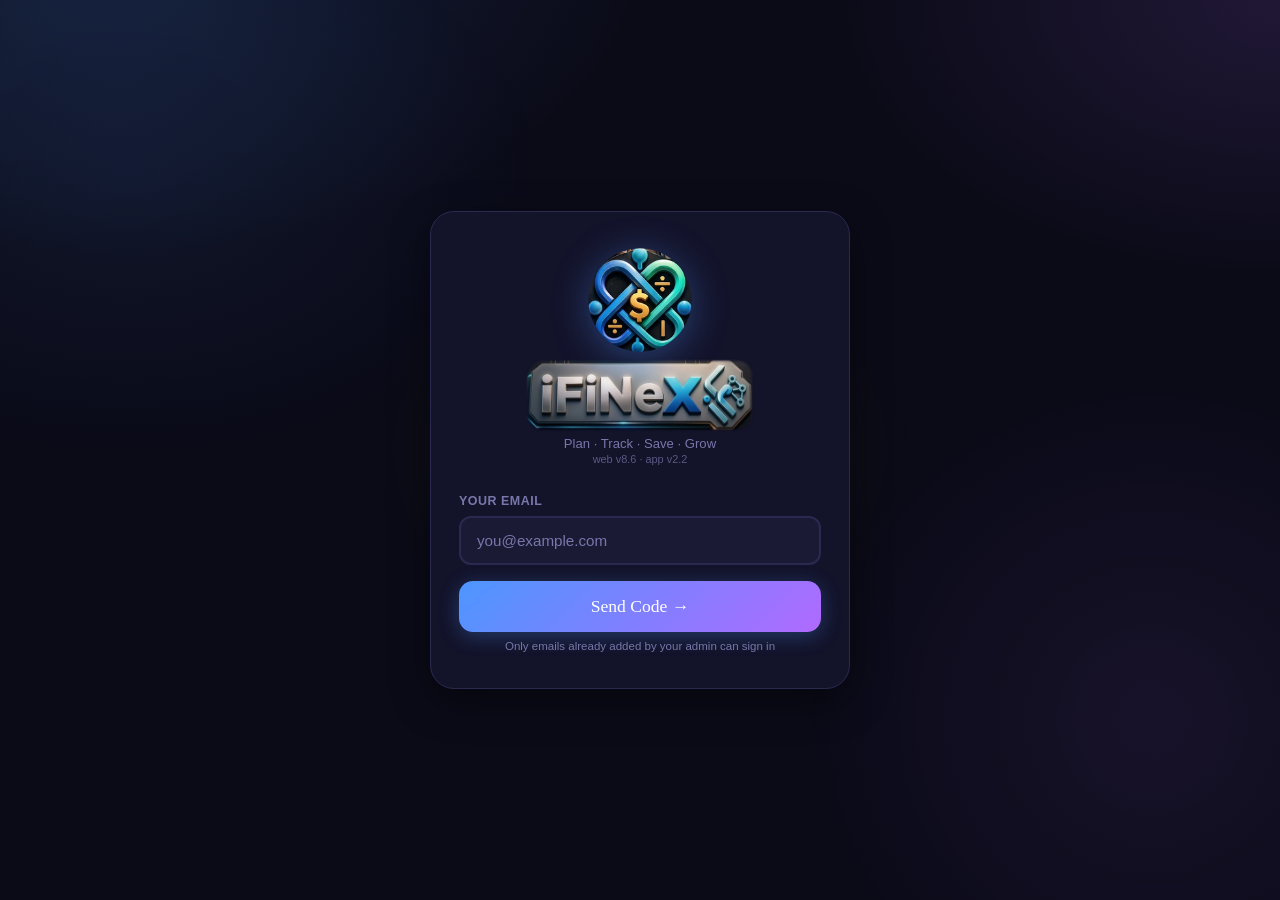
==== commit 3d063c91: "Add files via upload" ====
--- a/bill-tracker.html
+++ b/bill-tracker.html
@@ -13,7 +13,8 @@
 <link rel="icon" href="assets/favicon.ico" sizes="any">
 <link rel="icon" type="image/png" sizes="32x32" href="assets/favicon-32.png">
 <link rel="apple-touch-icon" href="assets/apple-touch-icon.png">
-<link href="https://fonts.googleapis.com/css2?family=Nunito:wght@400;600;700;800;900&family=Fredoka+One&display=swap" rel="stylesheet">
+<link href="https://fonts.googleapis.com/css2?family=Nunito:wght@400;600;700;800;900&family=Fredoka+One&display=swap" rel="stylesheet" media="print" onload="this.media='all'"><noscript><link href="https://fonts.googleapis.com/css2?family=Nunito:wght@400;600;700;800;900&family=Fredoka+One&display=swap" rel="stylesheet"></noscript>
+<link rel="stylesheet" href="ifinex-ui.css">
 <script src="vendor/supabase.js"></script>
 <script src="ifinex-session.js"></script>
 <script src="ifinex-alerts.js"></script>
@@ -25,8 +26,11 @@
 <script defer src="vendor/xlsx.full.min.js"></script>
 <script defer src="ifinex-theme.js"></script>
 <script defer src="ifinex-tools.js"></script>
+<script defer src="ifinex-edit-plus.js"></script>
+<script defer src="ifinex-update.js"></script>
 <script defer src="ifinex-datasets.js"></script>
 <script defer src="ifinex-budget.js"></script>
+<script defer src="ifinex-et-plus.js"></script>
 <style>
 :root {
   --bg:#0b0b18;--card:#13132a;--card2:#1a1a35;--border:#2a2a50;
@@ -364,7 +368,6 @@
 .hub-tile .hl{display:flex;align-items:center;gap:7px;padding:9px 10px;font-weight:900;font-size:.76rem;line-height:1.15;}
 .hub-tile .hl i{font-style:normal;font-size:1.05rem;}
 .hub-tile small{display:block;font-weight:600;font-size:.62rem;color:var(--muted);}
-.ifx-host[data-ifx-card]{padding-top:36px !important;padding-left:unset !important;}.ifx-host[data-ifx-card] .ifx-cb{top:11px;left:12px;transform:none;}
 .hd-logo{width:38px;height:38px;vertical-align:middle;margin-right:6px;border-radius:50%;cursor:pointer;}.hd-word{height:32px;width:auto;vertical-align:middle;border-radius:8px;cursor:pointer;}.hd-title h2{display:flex;align-items:center;}
 </style>
 </head>
@@ -378,7 +381,7 @@
     <div class="login-logo">
       <img class="logo-img" src="assets/ifinex-emblem-192.png" alt="" width="104" height="104" style="width:104px;height:104px;border-radius:50%;">
       <img src="assets/ifinex-wordmark.png" alt="iFiNeX" style="width:230px;max-width:72%;display:block;margin:6px auto 0;border-radius:12px;"><h1 style="position:absolute;left:-9999px;">iFiNeX</h1>
-      <p>Plan · Track · Save · Grow<br><small style="opacity:.7">web v8.3 · app v1.9</small></p>
+      <p>Plan · Track · Save · Grow<br><small style="opacity:.7">web v8.6 · app v2.2</small></p>
     </div>
 
     <div class="error-msg" id="login-error"></div>
@@ -459,9 +462,10 @@
     <button class="drawer-item" onclick="closeDrawer();ifxXfer.open()">⇅ Import / Export (Excel &amp; PDF)</button>
     <button class="drawer-item" onclick="closeDrawer();openAppearance()">🎨 Theme &amp; background</button>
     <button class="drawer-item" onclick="closeDrawer();openAlerts()">🔔 Alerts &amp; notifications</button>
+    <button class="drawer-item" id="btn-update" onclick="closeDrawer();ifxUpdate.open()">⬆️ Check for updates<span id="upd-dot"></span></button>
     <button class="drawer-item" id="btn-open-admin" style="display:none;" onclick="closeDrawer();openAdmin()">⚙️ Admin</button>
     <button class="drawer-item" onclick="closeDrawer();logout()">🚪 Log out</button>
-    <div style="font-size:.64rem;color:var(--muted);text-align:center;padding:10px;">iFiNeX web v8.3 · app v1.9</div>
+    <div id="ifx-ver" style="font-size:.64rem;color:var(--muted);text-align:center;padding:10px;">iFiNeX web v8.6 · app v2.2</div>
   </aside>
 
   <!-- HOME -->
@@ -1161,7 +1165,7 @@
 // any explanation — that "looks like" a login bug but is really an
 // unhandled crash. If something does go wrong, we log it and still show
 // the login form so the person isn't stuck looking at a blank page.
-window.onload = async () => {
+async function ifxBoot(){   // v8.6: DOMContentLoaded, not window.onload (which waited for fonts/images)
   try{
     document.getElementById('add-date').value = localDateStr(new Date());
     document.getElementById('pe-date').value = localDateStr(new Date());
@@ -1172,10 +1176,19 @@
     // v8.3 persistent login: restore the stored session (3 storage places, retries, never falls back to the login form
     // because of a slow network). The login form only appears when there is genuinely no session.
     ifxBootSplash('Restoring your session…');
-    const R = await ifxRestoreSession(sb);
+    const _ce = ifxCachedEmail();
+    const R = await ifxRestoreSession(sb, (_ce && ifxKeep.get('prof_'+_ce)) ? 2500 : 0);   // v8.6: slow network + cached profile = open from cache after 2.5 s
     if (R.session?.user?.email) {
       currentEmail = R.session.user.email.toLowerCase();
       sessionStorage.setItem('bt_email', currentEmail);
+      // v8.4 FAST PATH: a cached profile + remembered account = open the app instantly, refresh in the background
+      try{
+        const c = JSON.parse(ifxKeep.get('prof_'+currentEmail)||'null'), rem = getRememberedManaging();
+        if(c && c.me && Array.isArray(c.options) && c.options.length){
+          const pick = c.options.find(o=>rem && o.email.toLowerCase()===rem.toLowerCase()) || (c.options.length===1 ? c.options[0] : null);
+          if(pick){ window._accountOptions=c.options; me=c.me; iAmAdminDelegate=!!c.iAmAdminDelegate; managing=pick; enterApp(); tryEnter(true).catch(e=>console.warn('profile refresh',e)); return; }
+        }
+      }catch(e){ console.warn('fast path skipped', e); }
       try { await tryEnter(); ifxBootHide(); }
       catch(e){ console.warn('Enter failed', e); ifxBootOffline(()=>location.reload(), e && e.message); }
     } else if (R.offline) {
@@ -1185,7 +1198,8 @@
     console.error('Startup error:', e);
     ifxBootOffline(()=>location.reload(), e && e.message);
   }
-};
+}
+if(document.readyState==='loading') document.addEventListener('DOMContentLoaded',ifxBoot); else ifxBoot();
 
 // ── LOGIN: send/verify OTP (Supabase Auth, same pattern as Squad Split) ──
 async function sendOTP(){
@@ -1235,7 +1249,7 @@
   document.getElementById('step-email').classList.add('active');
   clearInterval(timerInterval);
 }
-async function tryEnter(){
+async function tryEnter(silent){
   const [ownRes, delRes] = await Promise.all([
     sb.from('app_users').select('*').ilike('email', escLike(currentEmail)).maybeSingle(),
     sb.from('app_users').select('*').ilike('delegate_email', escLike(currentEmail))
@@ -1244,6 +1258,7 @@
   const own = ownRes.data || null;
   const delegated = delRes.data || [];
   if(!own && delegated.length===0){
+    if(silent){ ifxKeep.del('prof_'+currentEmail); document.getElementById('screen-app').classList.remove('active'); document.getElementById('screen-login').classList.add('active'); }
     document.getElementById('step-otp').classList.remove('active');
     document.getElementById('step-not-registered').classList.add('active');
     return;
@@ -1259,6 +1274,8 @@
   // v7.2: does this login stand in for an admin anywhere? `delegated` already
   // holds every account this email is delegate_email for — no extra query.
   iAmAdminDelegate = delegated.some(d => d.is_admin === true);
+  try{ ifxKeep.set('prof_'+currentEmail, JSON.stringify({me, options, iAmAdminDelegate})); }catch(e){}   // v8.4: lets the next open skip the network wait
+  if(silent) return;   // background refresh of the cached profile: the app is already open
 
   if(delegated.length===0){
     managing = own;
@@ -1351,6 +1368,7 @@
   unsubscribeNotifRealtime();
   try{ await ifxAlertsDisable(true, true); }catch(e){}   // v8.0: forget this phone's alert secret BEFORE the session is destroyed (keepWant: returns for the same person)
   await sb.auth.signOut();
+  try{ Object.keys(localStorage).filter(k=>k.indexOf('ifx_prof_')===0).forEach(k=>localStorage.removeItem(k)); }catch(e){}
   ifxKeep.clearAll(); try{ ifxBudget.reset(); }catch(e){}
   sessionStorage.removeItem('bt_email');
   location.reload();
@@ -1361,11 +1379,12 @@
   document.getElementById('screen-login').classList.remove('active');
   document.getElementById('screen-app').classList.add('active');
   if(me.is_admin) document.getElementById('btn-open-admin').style.display='inline-block';
+  try{ ifxBootHide(); }catch(e){}
   loadAppearance(); // tied to me.email — runs once per login, not per account switch
   nativeRequestNotifPermission(); // once per login, native app only — no-op on the web build
   ifxAlertsResume(); // v8.0: bring native background alerts back for this person (no-op on web / iPhone)
-  await refreshManagingUI();
-  switchPage('hub');   // v8.3: land on the module hub
+  switchPage('hub');   // v8.4: show the hub at once; data fills in behind it
+  refreshManagingUI().catch(e=>console.warn('data load',e));
 }
 
 // Everything that depends on WHICH account is being managed — split out
@@ -1413,10 +1432,24 @@
   { id:'noise-dark',  label:'Noise',       c1:'#0e0e12', c2:'#b06aff' },
   { id:'sandstone',   label:'Sandstone',   c1:'#2a1d14', c2:'#ffb066' },
   { id:'custom-photo',label:'Your Photo',  c1:'#0c0c16', c2:'#f5f5ff' },
+  // v8.4 design styles
+  { id:'st-flat',    label:'Flat',            c1:'#eef1f6', c2:'#2f7cf6' },
+  { id:'st-material',label:'Material',        c1:'#fef7ff', c2:'#6750a4' },
+  { id:'st-soft',    label:'Soft UI',         c1:'#e4e9f1', c2:'#7c6ff0' },
+  { id:'st-glass',   label:'Glass',           c1:'#4a2a9c', c2:'#ff7ad9' },
+  { id:'st-clay',    label:'Clay',            c1:'#fdeeff', c2:'#ff8fb8' },
+  { id:'st-skeu',    label:'Skeuomorphic',    c1:'#3b2a1d', c2:'#e0a93d' },
+  { id:'st-brutal',  label:'Neo-Brutalism',   c1:'#fff7d6', c2:'#ff5c8a' },
+  { id:'st-fluent',  label:'Fluent',          c1:'#1c1c1f', c2:'#0078d4' },
+  { id:'st-oled',    label:'OLED Black',      c1:'#000000', c2:'#3b82f6' },
+  { id:'st-cyber',   label:'Cyberpunk',       c1:'#07040f', c2:'#ff2bd6' },
+  { id:'st-minimal', label:'Minimal',         c1:'#ffffff', c2:'#111111' },
+  { id:'st-bento',   label:'Bento',           c1:'#0e1014', c2:'#7c8cff' },
 ];
 let myAppearance = { theme:'default', bg_url:null, bg_opacity:0.30, bg_zoom:100, bg_x:50, bg_y:50 };
 
 function applyTheme(themeId){
+  try{ ifxKeep.set('theme', themeId||'default'); }catch(e){}
   if(themeId && themeId!=='default') document.documentElement.setAttribute('data-theme', themeId);
   else document.documentElement.removeAttribute('data-theme');
 }
@@ -1431,7 +1464,7 @@
   `).join('');
 }
 async function loadAppearance(){
-  const { data } = await sb.from('bill_user_prefs').select('*').ilike('user_email', me.email).maybeSingle();
+  const { data } = await sb.from('bill_user_prefs').select('*').ilike('user_email', escLike(me.email)).maybeSingle();
   myAppearance = data ? { theme:data.theme||'default', bg_url:data.bg_url||null, bg_opacity:data.bg_opacity??0.30, bg_zoom:data.bg_zoom??100, bg_x:data.bg_x??50, bg_y:data.bg_y??50 } : { theme:'default', bg_url:null, bg_opacity:0.30, bg_zoom:100, bg_x:50, bg_y:50 };
   applyTheme(myAppearance.theme);
   applyBackground(myAppearance.bg_url, myAppearance.bg_opacity);
@@ -1556,7 +1589,7 @@
 const HUB_TILES=[
  ['Bill Tracker','bill','#FF9D4D','🧾','Bills, spend & who owes whom',()=>switchPage('home')],
  ['General Expense Tracker','expense','#FFD93D','🪙','Monthly / period trackers',()=>{etTab='period';switchPage('et');}],
- ['Squad Split','squad','#4DD0E1','👥','Split costs with the squad',()=>{location.href='index.html';},()=>managing&&managing.group_type==='squad_split'],
+ ['Squad Split','squad','#4DD0E1','👥','Split costs with the squad',()=>{location.href='index.html'+(managing&&me&&managing.email&&me.email&&managing.email.toLowerCase()!==me.email.toLowerCase()?'?as='+encodeURIComponent(managing.email):'');},()=>managing&&managing.group_type==='squad_split'],
  ['Shared Card Payment','card','#4DB8FF','💳','Cards, due dates, shared access',()=>switchPage('cards')],
  ['Budgeting Tools','budget','#6BCB77','📈','Budget, salary split & goals',()=>switchPage('budget')],
  ['Event Expense Tracker','event','#FF6B6B','🎟️','Weddings, parties, occasions',()=>{etTab='occasion';switchPage('et');}],
@@ -3404,8 +3437,8 @@
 function etList(r){
   const list=etTrackers.filter(t=>t.kind===etTab);
   r.innerHTML=`<div class="section-title">🧾 Expense Tracker</div>
-  <div class="ptabs"><button class="ptab ${etTab==='period'?'on':''}" onclick="etTab='period';renderEt()">📆 Monthly</button><button class="ptab ${etTab==='occasion'?'on':''}" onclick="etTab='occasion';renderEt()">🎟️ Events</button><button class="ptab ${etTab==='trip'?'on':''}" onclick="etTab='trip';renderEt()">✈️ Trips</button></div>
-  <div style="display:flex;gap:8px;margin-bottom:14px;"><button class="btn-add" style="margin:0;flex:1;" onclick="openEtModal()">➕ New ${ETK_NAME[etTab]}</button>${ifxXfer.button('et_trackers','Import / Export')}</div>
+  ${etTabsHtml()}
+  <div style="display:flex;gap:8px;margin-bottom:14px;"><button class="btn-add" style="margin:0;flex:1;" onclick="openEtModal()">➕ New ${etNewLabel()}</button>${ifxXfer.button('et_trackers','Import / Export')}</div>
   ${list.length?list.map(t=>{const es=etEntries.filter(e=>e.tracker_id===t.id),tot=es.reduce((a,e)=>a+Number(e.amount),0);return `<div class="et-card" data-ifx-card data-ifx-k="t${esc(t.id)}" data-ifx-amt="${esc(tot)}" data-ifx-cur="${esc(t.currency)}" data-ifx-label="${esc(t.title)}" data-ifx-date="${esc(t.start_date)}" onclick="etOpenT(${esc(t.id)})"><div style="display:flex;justify-content:space-between;gap:8px;"><b>${ETK_ICON[t.kind]||'📆'} ${escapeHtml(t.title)}</b><span class="et-total">${esc(etMoney(tot,t.currency))}</span></div><div style="font-size:.7rem;color:var(--muted);margin-top:4px;">${esc(t.start_date)} → ${esc(t.end_date)} · ${esc(es.length)} entries${(t.participants||[]).length?esc(' · 👥 '+((t.participants||[]).length+1)):' · solo'}</div></div>`;}).join(''):'<p style="text-align:center;color:var(--muted);">Nothing here yet.</p>'}`;
 }
 function etOpenT(id){etOpen=id;etF={cat:'all',from:'',to:''};renderEt();window.scrollTo(0,0);}
@@ -3417,17 +3450,17 @@
   r.innerHTML=`<button class="chip" onclick="etOpen=null;renderEt()">‹ Back</button>
   <div class="et-card" style="cursor:default;margin-top:10px;"><b>${escapeHtml(t.title)}</b><div style="font-size:.7rem;color:var(--muted);">${esc(t.start_date)} → ${esc(t.end_date)} · ${esc(t.currency)}</div>
   <div class="et-total">${esc(etMoney(es.length===all.length?grand:tot,t.currency))}</div><div style="font-size:.7rem;color:var(--muted);">${etF.cat==='all'&&!etF.from&&!etF.to?'Total spent':'Filtered total'} · overall ${esc(etMoney(grand,t.currency))}</div>
-  <div style="display:flex;gap:8px;margin-top:10px;flex-wrap:wrap;"><button class="btn-tiny" onclick="exportEt('pdf')">📄 PDF</button><button class="btn-tiny" onclick="exportEt('xlsx')">📊 Excel</button>${ifxXfer.button('et_entries','Import entries')}<button class="btn-tiny ghost" onclick="deleteEt(${esc(t.id)})">🗑️ Delete</button></div></div>
+  <div style="display:flex;gap:8px;margin-top:10px;flex-wrap:wrap;"><button class="btn-tiny" onclick="exportEt('pdf')">📄 PDF</button><button class="btn-tiny" onclick="exportEt('xlsx')">📊 Excel</button>${ifxXfer.button('et_entries','Import entries')}<button class="btn-tiny" onclick="etEditTracker(${esc(t.id)})">✏️ Edit</button><button class="btn-tiny ghost" onclick="deleteEt(${esc(t.id)})">🗑️ Delete</button></div></div>
   <div class="card"><div class="section-title" style="font-size:1rem;">➕ Add expense</div>
   <div class="et-grid fg-inline"><select id="ete-cat">${etAllCats().map(c=>`<option>${escapeHtml(c[0])}</option>`).join('')}</select><input id="ete-amt" type="number" step="0.01" placeholder="Amount (${esc(t.currency)})"><input id="ete-date" type="date" min="${esc(t.start_date)}" max="${esc(t.end_date)}" value="${esc(dflt)}"><input id="ete-note" placeholder="Note (optional)"></div>
   ${people.length>1?`<div class="fg-inline" style="margin-top:8px;"><select id="ete-by">${people.map(e=>`<option value="${escapeHtml(e)}" ${e.toLowerCase()===me.email.toLowerCase()?'selected':''}>Spent by ${escapeHtml(etName(e))}</option>`).join('')}</select></div>`:''}
   <button class="btn-add" style="margin-top:10px;" onclick="addEtEntry()">Add</button>
   <div class="et-grid fg-inline" style="margin-top:10px;grid-template-columns:1fr 1fr 70px;"><input id="etc-name" placeholder="New category"><input id="etc-icon" placeholder="Emoji" maxlength="2"><button class="btn-tiny" onclick="addEtCat()">Add</button></div></div>
-  <div class="chip-row"><button class="chip ${etF.cat==='all'?'on':''}" onclick="etF.cat='all';renderEt()">All</button>${ct.map(([c,v])=>`<button class="chip ${etF.cat===c?'on':''}" onclick="etF.cat='${esc(jsq(c.replace(/'/g,"\\'")))}';renderEt()">${esc(etIcon(c))} ${escapeHtml(c)} · ${esc(v.toFixed(0))}</button>`).join('')}</div>
+  <div class="chip-row"><button class="chip ${etF.cat==='all'?'on':''}" onclick="etF.cat='all';renderEt()">All</button>${ct.map(([c,v])=>`<button class="chip ${etF.cat===c?'on':''}" onclick="etF.cat='${esc(jsq(c))}';renderEt()">${esc(etIcon(c))} ${escapeHtml(c)} · ${esc(v.toFixed(0))}</button>`).join('')}</div>
   <div class="et-grid fg-inline" style="margin:6px 0 12px;"><input type="date" value="${esc(etF.from)}" onchange="etF.from=this.value;renderEt()" title="From"><input type="date" value="${esc(etF.to)}" onchange="etF.to=this.value;renderEt()" title="To"></div>
   <div class="card"><div class="section-title" style="font-size:1rem;">📊 Breakdown</div>${etCatTotals(es).map(([c,v])=>`<div style="margin-bottom:9px;"><div style="display:flex;justify-content:space-between;font-size:.76rem;"><span>${esc(etIcon(c))} ${escapeHtml(c)}</span><b>${esc(etMoney(v,t.currency))}</b></div><div class="et-bar"><i style="width:${tot?esc(Math.round(v/tot*100)):0}%"></i></div></div>`).join('')||'<p style="color:var(--muted);font-size:.78rem;">No entries.</p>'}
   ${people.length>1?`<div style="margin-top:8px;font-size:.76rem;"><b>By person</b>${people.map(e=>`<div class="et-row"><span style="flex:1">${escapeHtml(etName(e))}</span><b>${esc(etMoney(es.filter(x=>(x.spent_by||t.user_email).toLowerCase()===e.toLowerCase()).reduce((a,x)=>a+Number(x.amount),0),t.currency))}</b></div>`).join('')}</div>`:''}</div>
-  <div class="card"><div class="section-title" style="font-size:1rem;">🗓️ Entries</div>${Object.keys(byDate).sort().reverse().map(d=>`<div style="font-size:.68rem;color:var(--muted);margin-top:8px;font-weight:800;">${esc(d)}</div>${byDate[d].map(e=>`<div class="et-row" data-ifx-k="e${esc(e.id)}" data-ifx-amt="${esc(e.amount)}" data-ifx-cur="${esc(t.currency)}" data-ifx-label="${esc(e.category+(e.note?' · '+e.note:''))}" data-ifx-date="${esc(e.entry_date)}"><span>${esc(etIcon(e.category))}</span><span style="flex:1;min-width:0;">${escapeHtml(e.category)}${e.note?'<small style="color:var(--muted)"> · '+escapeHtml(e.note)+'</small>':''}${people.length>1?'<small style="color:var(--muted)"> · '+escapeHtml(etName(e.spent_by||t.user_email))+'</small>':''}</span><b>${esc(Number(e.amount).toFixed(2))}</b><button class="btn-tiny ghost" onclick="delEtEntry(${esc(e.id)})">✕</button></div>`).join('')}`).join('')||'<p style="color:var(--muted);font-size:.78rem;">No entries.</p>'}</div>`;
+  <div class="card"><div class="section-title" style="font-size:1rem;">🗓️ Entries</div>${Object.keys(byDate).sort().reverse().map(d=>`<div style="font-size:.68rem;color:var(--muted);margin-top:8px;font-weight:800;">${esc(d)}</div>${byDate[d].map(e=>`<div class="et-row" data-ifx-k="e${esc(e.id)}" data-ifx-amt="${esc(e.amount)}" data-ifx-cur="${esc(t.currency)}" data-ifx-label="${esc(e.category+(e.note?' · '+e.note:''))}" data-ifx-date="${esc(e.entry_date)}"><span>${esc(etIcon(e.category))}</span><span style="flex:1;min-width:0;">${escapeHtml(e.category)}${e.note?'<small style="color:var(--muted)"> · '+escapeHtml(e.note)+'</small>':''}${people.length>1?'<small style="color:var(--muted)"> · '+escapeHtml(etName(e.spent_by||t.user_email))+'</small>':''}</span><b>${esc(Number(e.amount).toFixed(2))}</b><button class="btn-tiny ghost" onclick="etEditEntry(${esc(e.id)})" aria-label="Edit">✏️</button><button class="btn-tiny ghost" onclick="delEtEntry(${esc(e.id)})" aria-label="Delete">✕</button></div>`).join('')}`).join('')||'<p style="color:var(--muted);font-size:.78rem;">No entries.</p>'}</div>`;
 }
 function etThisMonth(){const n=new Date();document.getElementById('et-start').value=localDateStr(new Date(n.getFullYear(),n.getMonth(),1));document.getElementById('et-end').value=localDateStr(new Date(n.getFullYear(),n.getMonth()+1,0));if(!document.getElementById('et-title').value)document.getElementById('et-title').value=n.toLocaleString('en',{month:'long',year:'numeric'});}
 function openEtModal(){
--- a/ifinex-ui.css
+++ b/ifinex-ui.css
@@ -0,0 +1,224 @@
+/* ============================================================================
+   iFiNeX UI layer (v8.4) — shared by index.html and bill-tracker.html
+   1. Header brand lockup (emblem + wordmark never squeezed or clipped)
+   2. Tick-boxes + selection bar (no overlap, works with every theme)
+   3. Card amount layout, readable page titles over photos
+   4. Bento hub grid, micro-interactions (respect "reduce motion")
+   5. Design styles: Flat, Material, Soft UI (neumorphism), Glass, Clay, Skeuomorphic,
+      Neo-Brutalism, Fluent, OLED, Cyberpunk/Holographic, Minimal, Bento
+   Everything is driven by the existing colour tokens (--bg --card --card2 --border --text --muted ...)
+   plus a few new ones: --r (card radius), --bw (border width), --amount-a/b, --sel-bg, --sel-fg, --tick.
+   ============================================================================ */
+:root{
+  --r:18px; --bw:1px; --amount-a:#4d96ff; --amount-b:#ffd93d; --tick:#4d96ff;
+  --sel-bg:linear-gradient(135deg,rgba(24,30,66,.97),rgba(44,24,78,.97)); --sel-fg:#fff; --sel-accent:#ffd93d; --sel-border:rgba(120,160,255,.5);
+  --nav-clear:92px;
+}
+
+/* ───────── 1. HEADER LOCKUP ───────── */
+.app-header{gap:8px!important;padding:8px 10px!important;align-items:center!important;}
+.app-header .hamb{flex:0 0 auto;}
+.app-header .hd-title{flex:0 1 auto!important;min-width:0;display:flex;flex-direction:column;justify-content:center;gap:2px;}
+.app-header .hd-title h2{display:flex!important;align-items:center;gap:7px;margin:0;line-height:0;font-size:0;background:none!important;-webkit-text-fill-color:initial!important;}
+.app-header .hd-logo,.app-header .hd-word{flex:none!important;display:block;margin:0!important;max-width:none!important;object-fit:contain;cursor:pointer;vertical-align:baseline!important;}
+.app-header .hd-logo{width:40px!important;height:40px!important;border-radius:50%;box-shadow:0 2px 10px rgba(77,150,255,.35);}
+.app-header .hd-word{height:30px!important;width:auto!important;aspect-ratio:520/166;border-radius:7px!important;}
+.app-header .hd-title p{margin:0!important;font-size:.6rem!important;line-height:1.1;max-width:min(52vw,240px);overflow:hidden;text-overflow:ellipsis;white-space:nowrap;}
+.app-header .header-right{flex:0 1 auto!important;min-width:0;gap:5px!important;margin-left:auto;}
+#me-name,#hdr-name{max-width:84px;overflow:hidden;text-overflow:ellipsis;white-space:nowrap;}
+@media (max-width:420px){
+  .app-header{gap:6px!important;padding:7px 8px!important;}
+  .app-header .hamb{width:36px;height:36px;}
+  .app-header .hd-logo{width:34px!important;height:34px!important;}
+  .app-header .hd-word{height:26px!important;}
+  .app-header .hd-title h2{gap:5px;}
+  .app-header .hd-title p{display:none;}
+  #me-name,#hdr-name{max-width:58px;}
+}
+@media (max-width:350px){ .app-header .hd-word{display:none!important;} }
+
+/* ───────── 2. TICK-BOXES + SELECTION BAR ───────── */
+.ifx-host{position:relative;padding-left:52px!important;}
+.ifx-cb{-webkit-appearance:none;appearance:none;position:absolute;left:15px;top:50%;transform:translateY(-50%);width:24px;height:24px;margin:0;border-radius:50%;border:2px solid var(--muted);background:transparent;cursor:pointer;z-index:3;display:grid;place-content:center;transition:background .15s,border-color .15s,transform .15s;}
+.ifx-cb::after{content:"";width:11px;height:6px;border-left:3px solid #fff;border-bottom:3px solid #fff;transform:rotate(-45deg) scale(0);margin-top:-2px;transition:transform .15s;}
+.ifx-cb:checked{background:var(--tick);border-color:var(--tick);animation:ifxpop .22s ease;}
+.ifx-cb:checked::after{transform:rotate(-45deg) scale(1);}
+.ifx-cb:focus-visible{outline:3px solid var(--tick);outline-offset:2px;}
+.ifx-host.ifx-on{outline:2px solid var(--tick);outline-offset:-2px;}
+@keyframes ifxpop{0%{transform:translateY(-50%) scale(.7)}60%{transform:translateY(-50%) scale(1.18)}100%{transform:translateY(-50%) scale(1)}}
+body.ifx-selecting{padding-bottom:150px;}
+
+#ifx-selbar{position:fixed!important;left:50%;transform:translateX(-50%);bottom:calc(var(--nav-clear) + env(safe-area-inset-bottom,0px))!important;z-index:9000;width:min(560px,calc(100% - 22px))!important;display:none;flex-direction:column;gap:9px!important;flex-wrap:nowrap!important;padding:11px 12px 12px!important;border-radius:20px!important;background:var(--sel-bg)!important;color:var(--sel-fg)!important;border:var(--bw) solid var(--sel-border)!important;box-shadow:0 14px 34px rgba(0,0,0,.4)!important;-webkit-backdrop-filter:blur(16px);backdrop-filter:blur(16px);animation:ifxup .2s ease;}
+@keyframes ifxup{from{opacity:0;transform:translate(-50%,12px)}to{opacity:1;transform:translate(-50%,0)}}
+#ifx-selbar .sb-top{display:flex;align-items:center;gap:10px;min-width:0;}
+#ifx-selbar .sb-cnt{flex:none;min-width:28px;height:28px;padding:0 8px;border-radius:14px;background:var(--sel-accent);color:#111;font-weight:900;font-size:.82rem;display:grid;place-items:center;}
+#ifx-selbar .sb-lbl{font-size:.7rem;opacity:.8;line-height:1.1;min-width:0;}
+#ifx-selbar .sb-tot{margin-left:auto;text-align:right;min-width:0;}
+#ifx-selbar .sb-tot small{display:block;font-size:.58rem;opacity:.7;letter-spacing:.06em;text-transform:uppercase;}
+#ifx-selbar .sb-tot b{font-size:1.12rem;color:var(--sel-accent);white-space:normal;overflow-wrap:anywhere;line-height:1.15;}
+#ifx-selbar .sb-x{flex:none;width:30px;height:30px;border-radius:50%;border:0;background:rgba(255,255,255,.16);color:inherit;font-size:.9rem;cursor:pointer;}
+#ifx-selbar .sb-act{display:grid;grid-template-columns:repeat(3,1fr);gap:8px;}
+#ifx-selbar .sb-act button{border:0;border-radius:12px;padding:9px 6px;font-weight:800;font-size:.72rem;cursor:pointer;background:rgba(255,255,255,.15);color:inherit;white-space:nowrap;}
+#ifx-selbar .sb-act button.p{background:linear-gradient(135deg,#4D96FF,#B06AFF);color:#fff;}
+#ifx-selbar .sb-act button:active{transform:scale(.96);}
+
+/* scrollable tab strip (tracker types) */
+.ptabs.scroll{display:flex!important;gap:8px;overflow-x:auto;scrollbar-width:none;padding-bottom:4px;}
+.ptabs.scroll::-webkit-scrollbar{display:none;}
+.ptabs.scroll .ptab{flex:0 0 auto;white-space:nowrap;padding:10px 14px;}
+
+/* ───────── 3. CARD AMOUNTS / TITLES ───────── */
+.et-total{background:linear-gradient(135deg,var(--amount-a),var(--amount-b));-webkit-background-clip:text;background-clip:text;-webkit-text-fill-color:transparent;white-space:nowrap;flex:none;font-size:1.3rem!important;}
+.et-card>div:first-of-type{align-items:flex-start;}
+.et-card>div:first-of-type>b{min-width:0;overflow-wrap:anywhere;line-height:1.25;}
+body:has(#bg-photo-layer.on) .section-title{display:inline-block;padding:5px 14px;border-radius:14px;background:var(--card);-webkit-backdrop-filter:blur(10px);backdrop-filter:blur(10px);}
+
+/* ───────── 4. BENTO HUB + MICRO-INTERACTIONS ───────── */
+#page-hub{padding-bottom:120px;}
+.hub-grid{display:grid;grid-template-columns:repeat(2,minmax(0,1fr));grid-auto-flow:dense;gap:12px;}
+.hub-tile{border-radius:var(--r)!important;}
+.hub-tile:nth-child(1){grid-column:span 2;}
+.hub-tile:nth-child(1) img{height:150px;}
+.hub-tile:nth-child(5){grid-column:span 2;}
+.hub-tile:nth-child(5) img{height:130px;}
+@media (min-width:760px){
+  .hub-grid{grid-template-columns:repeat(4,minmax(0,1fr));}
+  .hub-tile:nth-child(1){grid-column:span 2;grid-row:span 2;}.hub-tile:nth-child(1) img{height:250px;}
+  .hub-tile:nth-child(5){grid-column:span 2;}
+}
+.hub-tile,.btn,.btn-add,.btn-tiny,.nav-btn,.theme-opt,.drawer-item{transition:transform .14s ease,box-shadow .2s ease,background .2s ease;-webkit-tap-highlight-color:transparent;}
+.hub-tile:active,.btn:active,.btn-add:active,.btn-tiny:active,.nav-btn:active{transform:scale(.97);}
+@media (hover:hover){.hub-tile:hover{transform:translateY(-3px);}}
+.page.active{animation:ifxpage .22s ease;}
+@keyframes ifxpage{from{opacity:.0;transform:translateY(6px)}to{opacity:1;transform:none}}
+@media (prefers-reduced-motion:reduce){*{animation-duration:.001ms!important;animation-iteration-count:1!important;transition-duration:.001ms!important;}}
+
+/* ───────── 5. DESIGN STYLES ─────────
+   shared selector list for "surfaces" (cards/rows/tiles). */
+html[data-theme^="st-"] .exp-item-card,html[data-theme^="st-"] .card-tile,html[data-theme^="st-"] .owed-row,html[data-theme^="st-"] .payee-row,
+html[data-theme^="st-"] .et-card,html[data-theme^="st-"] .plan-card,html[data-theme^="st-"] .month-nav,html[data-theme^="st-"] .brk-row,
+html[data-theme^="st-"] .owed-summary-card,html[data-theme^="st-"] .hub-tile,html[data-theme^="st-"] .card,html[data-theme^="st-"] .modal-box,
+html[data-theme^="st-"] .bottom-nav,html[data-theme^="st-"] .plan-stat{border-radius:var(--r);border-width:var(--bw);}
+
+/* 1 · FLAT — solid colours, no shadows, no gradients */
+html[data-theme="st-flat"]{--bg:#eef1f6;--card:#ffffff;--card2:#f4f6fa;--border:#dfe4ec;--text:#1d2433;--muted:#6a7488;--r:10px;--bw:0px;
+  --grad-a:#2f7cf6;--grad-b:#2f7cf6;--grad-pos-a:#22a06b;--grad-pos-b:#22a06b;--header-grad-a:#2f7cf6;--header-grad-b:#2f7cf6;
+  --surface-blur:none;--surface-shadow:none;--elev-shadow:none;--amount-a:#2f7cf6;--amount-b:#2f7cf6;--tick:#2f7cf6;
+  --accent1:#e5484d;--accent2:#f5a524;--accent3:#22a06b;--accent4:#2f7cf6;--accent5:#f76808;--purple:#7e57c2;--red:#e5484d;--green:#22a06b;--sel-bg:#1d2433;--sel-border:transparent;}
+html[data-theme="st-flat"] .btn,html[data-theme="st-flat"] .btn-add{background-image:none!important;background:#2f7cf6!important;box-shadow:none!important;}
+html[data-theme="st-flat"] .app-header .hamb,html[data-theme="st-flat"] .app-header .notif-bell{color:#fff;}
+html[data-theme="st-flat"] .et-total{background:none;-webkit-text-fill-color:#2f7cf6;color:#2f7cf6;}
+
+/* 2 · MATERIAL (Material 3) — tonal surfaces, elevation, ripple */
+html[data-theme="st-material"]{--bg:#fef7ff;--card:#f3edf7;--card2:#ece6f0;--border:#cac4d0;--text:#1d1b20;--muted:#625b71;--r:16px;--bw:0px;
+  --grad-a:#6750a4;--grad-b:#7d5260;--grad-pos-a:#386a20;--grad-pos-b:#006a6a;--header-grad-a:#6750a4;--header-grad-b:#7d5fb0;
+  --surface-blur:none;--surface-shadow:0 1px 3px rgba(0,0,0,.2),0 1px 2px rgba(0,0,0,.14);--elev-shadow:0 6px 10px rgba(0,0,0,.18),0 1px 18px rgba(0,0,0,.12);
+  --amount-a:#6750a4;--amount-b:#7d5260;--tick:#6750a4;--accent1:#b3261e;--accent2:#7d5260;--accent3:#386a20;--accent4:#6750a4;--accent5:#8c5000;--purple:#6750a4;--red:#b3261e;--green:#386a20;--sel-bg:#322f35;--sel-border:transparent;}
+html[data-theme="st-material"] .btn,html[data-theme="st-material"] .btn-add{background:#6750a4!important;background-image:none!important;border-radius:20px!important;box-shadow:0 1px 3px rgba(0,0,0,.3)!important;}
+html[data-theme="st-material"] .app-header .hamb,html[data-theme="st-material"] .app-header .notif-bell{color:#fff;}
+html[data-theme="st-material"] .btn:active,html[data-theme="st-material"] .btn-add:active,html[data-theme="st-material"] .btn-tiny:active{box-shadow:inset 0 0 0 100px rgba(103,80,164,.18)!important;}
+html[data-theme="st-material"] .et-total{background:none;-webkit-text-fill-color:#6750a4;color:#6750a4;}
+
+/* 3 · SOFT UI (Neumorphism) */
+html[data-theme="st-soft"]{--bg:#e4e9f1;--card:#e4e9f1;--card2:#dde3ed;--border:transparent;--text:#2c3345;--muted:#6c7589;--r:22px;--bw:0px;
+  --grad-a:#7c6ff0;--grad-b:#5aa0f2;--grad-pos-a:#3fb37f;--grad-pos-b:#5aa0f2;--header-grad-a:#e4e9f1;--header-grad-b:#dde3ed;
+  --surface-blur:none;--surface-shadow:8px 8px 18px #c3c9d6,-8px -8px 18px #ffffff;--elev-shadow:12px 12px 26px #bcc3d1,-12px -12px 26px #ffffff;
+  --amount-a:#6a5ce6;--amount-b:#3f86e6;--tick:#6a5ce6;--accent1:#e0566f;--accent2:#c99417;--accent3:#3fb37f;--accent4:#4a86e0;--accent5:#e07a2a;--purple:#7c6ff0;--red:#e0566f;--green:#3fb37f;--sel-bg:#e4e9f1;--sel-fg:#2c3345;--sel-accent:#6a5ce6;--sel-border:transparent;}
+html[data-theme="st-soft"] .app-header{box-shadow:0 8px 18px #c3c9d6!important;}
+html[data-theme="st-soft"] .app-header,html[data-theme="st-soft"] .app-header *{color:#2c3345;}
+html[data-theme="st-soft"] input,html[data-theme="st-soft"] select,html[data-theme="st-soft"] textarea{box-shadow:inset 4px 4px 9px #c3c9d6,inset -4px -4px 9px #fff!important;border:0!important;background:var(--card)!important;color:var(--text)!important;}
+html[data-theme="st-soft"] #ifx-selbar{box-shadow:8px 8px 18px #c3c9d6,-8px -8px 18px #fff!important;}
+html[data-theme="st-soft"] #ifx-selbar .sb-cnt{color:#fff;} html[data-theme="st-soft"] #ifx-selbar .sb-x,html[data-theme="st-soft"] #ifx-selbar .sb-act button:not(.p){background:#d3d9e5;}
+
+/* 4 · GLASS (Glassmorphism) */
+html[data-theme="st-glass"]{--bg:#12082b;--card:rgba(255,255,255,.12);--card2:rgba(255,255,255,.08);--border:rgba(255,255,255,.28);--text:#ffffff;--muted:#cdc3ee;--r:22px;--bw:1px;
+  --grad-a:#ff7ad9;--grad-b:#6c8cff;--grad-pos-a:#52e3b5;--grad-pos-b:#4dc9ff;--header-grad-a:rgba(255,255,255,.14);--header-grad-b:rgba(255,255,255,.08);
+  --surface-blur:blur(22px) saturate(160%);--surface-shadow:0 8px 32px rgba(10,0,40,.35);--elev-shadow:0 18px 50px rgba(10,0,40,.5);--amount-a:#ffd1f3;--amount-b:#a6c1ff;--tick:#ff7ad9;}
+html[data-theme="st-glass"] body{background:radial-gradient(900px 600px at 10% 0%,#ff5fb8 0%,transparent 60%),radial-gradient(800px 600px at 100% 30%,#4a7bff 0%,transparent 55%),radial-gradient(700px 600px at 30% 100%,#22d3ee 0%,transparent 55%),#12082b;background-attachment:fixed;}
+html[data-theme="st-glass"] .hub-tile,html[data-theme="st-glass"] .et-card,html[data-theme="st-glass"] .card{box-shadow:inset 0 1px 0 rgba(255,255,255,.35),var(--surface-shadow);}
+
+/* 5 · CLAY (Claymorphism) — puffy, pastel, inflated */
+html[data-theme="st-clay"]{--bg:#fdeeff;--card:#ffffff;--card2:#fff4fb;--border:transparent;--text:#43365a;--muted:#8a7aa6;--r:28px;--bw:0px;
+  --grad-a:#ff8fb8;--grad-b:#8f9bff;--grad-pos-a:#6fdcb0;--grad-pos-b:#7fc6ff;--header-grad-a:#ffd6ec;--header-grad-b:#d8d6ff;
+  --surface-blur:none;--surface-shadow:0 10px 18px rgba(143,155,255,.28),inset 0 -7px 12px rgba(143,155,255,.14),inset 0 7px 12px rgba(255,255,255,.95);
+  --elev-shadow:0 16px 30px rgba(143,155,255,.35),inset 0 -8px 14px rgba(143,155,255,.16),inset 0 8px 14px #fff;--amount-a:#ff6fa6;--amount-b:#7a83ff;--tick:#ff6fa6;
+  --accent1:#ff6f8f;--accent2:#ffb84d;--accent3:#4fcf9d;--accent4:#6f86ff;--accent5:#ff9a5c;--purple:#a87bff;--red:#ff6f8f;--green:#4fcf9d;--sel-bg:linear-gradient(135deg,#8f9bff,#ff8fb8);--sel-border:transparent;--sel-accent:#fff8b0;}
+html[data-theme="st-clay"] .btn,html[data-theme="st-clay"] .btn-add{border-radius:999px!important;box-shadow:0 8px 14px rgba(143,155,255,.4),inset 0 -5px 9px rgba(0,0,0,.12),inset 0 5px 9px rgba(255,255,255,.55)!important;}
+html[data-theme="st-clay"] .app-header,html[data-theme="st-clay"] .app-header *{color:#43365a;}
+html[data-theme="st-clay"] .app-header{border-radius:0 0 28px 28px;}
+
+/* 6 · SKEUOMORPHIC — leather, paper, brass */
+html[data-theme="st-skeu"]{--bg:#3b2a1d;--card:#f3ead7;--card2:#e8dcc2;--border:#b79d6e;--text:#3a2a18;--muted:#7a6444;--r:14px;--bw:2px;
+  --grad-a:#c58b2b;--grad-b:#8f5f12;--grad-pos-a:#5f8f3a;--grad-pos-b:#3f6b2a;--header-grad-a:#5a3d24;--header-grad-b:#3b2a1d;
+  --surface-blur:none;--surface-shadow:0 3px 0 #b79d6e,0 8px 14px rgba(0,0,0,.35),inset 0 1px 0 rgba(255,255,255,.7);--elev-shadow:0 5px 0 #8f7647,0 16px 26px rgba(0,0,0,.5),inset 0 1px 0 rgba(255,255,255,.7);
+  --amount-a:#8f5f12;--amount-b:#c58b2b;--tick:#8f5f12;--accent1:#a63a2b;--accent2:#c58b2b;--accent3:#4f7a2e;--accent4:#2f5f8f;--accent5:#b5651d;--purple:#6b4a8f;--red:#a63a2b;--green:#4f7a2e;--sel-bg:linear-gradient(#5a3d24,#3b2a1d);--sel-fg:#f3ead7;--sel-accent:#f0c36a;--sel-border:#b79d6e;}
+html[data-theme="st-skeu"] body{background:repeating-linear-gradient(90deg,#3b2a1d 0 3px,#35261a 3px 6px);}
+html[data-theme="st-skeu"] .exp-item-card,html[data-theme="st-skeu"] .et-card,html[data-theme="st-skeu"] .card,html[data-theme="st-skeu"] .plan-card,html[data-theme="st-skeu"] .owed-row,html[data-theme="st-skeu"] .payee-row,html[data-theme="st-skeu"] .card-tile{background:linear-gradient(#f7f0de,#e9dcc0)!important;border-style:solid;}
+html[data-theme="st-skeu"] .btn,html[data-theme="st-skeu"] .btn-add{background:linear-gradient(#e0a93d,#a8731a)!important;color:#2a1b08!important;text-shadow:0 1px 0 rgba(255,255,255,.5);box-shadow:0 3px 0 #6e4a0e,0 6px 10px rgba(0,0,0,.4),inset 0 1px 0 rgba(255,255,255,.6)!important;}
+html[data-theme="st-skeu"] .btn:active,html[data-theme="st-skeu"] .btn-add:active{box-shadow:0 1px 0 #6e4a0e,inset 0 2px 6px rgba(0,0,0,.4)!important;transform:translateY(2px);}
+html[data-theme="st-skeu"] .app-header .hamb,html[data-theme="st-skeu"] .app-header .notif-bell{color:#f3ead7;}
+
+/* 7 · NEO-BRUTALISM — thick black borders, hard shadows, loud colour */
+html[data-theme="st-brutal"]{--bg:#fff7d6;--card:#ffffff;--card2:#fffdf0;--border:#000000;--text:#000000;--muted:#3d3d3d;--r:8px;--bw:3px;
+  --grad-a:#ff5c8a;--grad-b:#ffd23f;--grad-pos-a:#3ddc97;--grad-pos-b:#4cc9f0;--header-grad-a:#ffd23f;--header-grad-b:#ffd23f;
+  --surface-blur:none;--surface-shadow:6px 6px 0 #000;--elev-shadow:8px 8px 0 #000;--amount-a:#000;--amount-b:#000;--tick:#ff5c8a;
+  --accent1:#ff3b30;--accent2:#ffd23f;--accent3:#2bb673;--accent4:#2f6bff;--accent5:#ff8a00;--purple:#8b5cf6;--red:#ff3b30;--green:#2bb673;--sel-bg:#ffd23f;--sel-fg:#000;--sel-accent:#000;--sel-border:#000;}
+html[data-theme="st-brutal"] body{font-weight:600;}
+html[data-theme="st-brutal"] .btn,html[data-theme="st-brutal"] .btn-add,html[data-theme="st-brutal"] .btn-tiny{background:#ff5c8a!important;background-image:none!important;color:#000!important;border:3px solid #000!important;border-radius:8px!important;box-shadow:4px 4px 0 #000!important;font-weight:900;}
+html[data-theme="st-brutal"] .btn:active,html[data-theme="st-brutal"] .btn-add:active{box-shadow:0 0 0 #000!important;transform:translate(4px,4px);}
+html[data-theme="st-brutal"] .app-header{border-bottom:3px solid #000;} html[data-theme="st-brutal"] .app-header *{color:#000;}
+html[data-theme="st-brutal"] .et-total{background:none;-webkit-text-fill-color:#000;color:#000;}
+html[data-theme="st-brutal"] #ifx-selbar .sb-cnt{color:#ffd23f;background:#000;} html[data-theme="st-brutal"] #ifx-selbar .sb-x,html[data-theme="st-brutal"] #ifx-selbar .sb-act button:not(.p){background:#fff;border:2px solid #000;}
+html[data-theme="st-brutal"] #ifx-selbar .sb-act button.p{background:#ff5c8a;color:#000;border:2px solid #000;}
+html[data-theme="st-brutal"] .ifx-cb{border-color:#000;}
+
+/* 8 · FLUENT — acrylic/mica, subtle reveal borders, 8px corners */
+html[data-theme="st-fluent"]{--bg:#1c1c1f;--card:rgba(255,255,255,.06);--card2:rgba(255,255,255,.04);--border:rgba(255,255,255,.1);--text:#ffffff;--muted:#a8a8b3;--r:8px;--bw:1px;
+  --grad-a:#60cdff;--grad-b:#0078d4;--grad-pos-a:#6ccb5f;--grad-pos-b:#0f7b0f;--header-grad-a:rgba(44,44,48,.8);--header-grad-b:rgba(32,32,36,.8);
+  --surface-blur:blur(30px) saturate(150%);--surface-shadow:0 2px 8px rgba(0,0,0,.28);--elev-shadow:0 8px 24px rgba(0,0,0,.4);--amount-a:#60cdff;--amount-b:#99ebff;--tick:#0078d4;--sel-bg:rgba(44,44,48,.92);--sel-border:rgba(255,255,255,.16);--sel-accent:#60cdff;}
+html[data-theme="st-fluent"] body{background:linear-gradient(160deg,#1f2a3a 0%,#1c1c1f 45%,#251f33 100%);background-attachment:fixed;}
+html[data-theme="st-fluent"] .btn,html[data-theme="st-fluent"] .btn-add{background:#0078d4!important;background-image:none!important;border-radius:6px!important;box-shadow:none!important;}
+html[data-theme="st-fluent"] .exp-item-card:hover,html[data-theme="st-fluent"] .et-card:hover,html[data-theme="st-fluent"] .hub-tile:hover{border-color:rgba(255,255,255,.3);background-image:radial-gradient(260px circle at 50% 0,rgba(255,255,255,.07),transparent 70%);}
+
+/* 9 · OLED — true black, vivid accents, battery friendly */
+html[data-theme="st-oled"]{--bg:#000000;--card:#0b0b0d;--card2:#111114;--border:#1d1d22;--text:#f2f2f5;--muted:#8b8b96;--r:16px;--bw:1px;
+  --grad-a:#3b82f6;--grad-b:#8b5cf6;--grad-pos-a:#22c55e;--grad-pos-b:#06b6d4;--header-grad-a:#000;--header-grad-b:#000;
+  --surface-blur:none;--surface-shadow:none;--elev-shadow:0 0 0 1px #1d1d22;--amount-a:#60a5fa;--amount-b:#c4b5fd;--tick:#3b82f6;--sel-bg:#0b0b0d;--sel-border:#2a2a32;}
+html[data-theme="st-oled"] body,html[data-theme="st-oled"] .app-header,html[data-theme="st-oled"] .bottom-nav{background:#000!important;}
+
+/* 10 · CYBERPUNK / HOLOGRAPHIC — neon edges, glow, iridescent text */
+html[data-theme="st-cyber"]{--bg:#07040f;--card:rgba(16,8,36,.82);--card2:rgba(26,12,52,.7);--border:rgba(0,255,225,.45);--text:#e9fbff;--muted:#8ea6d9;--r:12px;--bw:1px;
+  --grad-a:#ff2bd6;--grad-b:#00f0ff;--grad-pos-a:#39ff88;--grad-pos-b:#00f0ff;--header-grad-a:#12062b;--header-grad-b:#07040f;
+  --surface-blur:blur(8px);--surface-shadow:0 0 14px rgba(0,240,255,.25),inset 0 0 18px rgba(255,43,214,.08);--elev-shadow:0 0 30px rgba(255,43,214,.35);
+  --amount-a:#00f0ff;--amount-b:#ff2bd6;--tick:#ff2bd6;--accent1:#ff2b6a;--accent2:#fff04d;--accent3:#39ff88;--accent4:#00f0ff;--accent5:#ff9f1a;--purple:#c06bff;--red:#ff2b6a;--green:#39ff88;--sel-bg:linear-gradient(135deg,#14052e,#2a0a45);--sel-border:#00f0ff;--sel-accent:#00f0ff;}
+html[data-theme="st-cyber"] body{background:linear-gradient(rgba(0,240,255,.05) 1px,transparent 1px) 0 0/100% 34px,linear-gradient(90deg,rgba(255,43,214,.05) 1px,transparent 1px) 0 0/34px 100%,radial-gradient(700px 400px at 90% 0,rgba(255,43,214,.22),transparent),#07040f;}
+html[data-theme="st-cyber"] .btn,html[data-theme="st-cyber"] .btn-add{background:linear-gradient(90deg,#ff2bd6,#7a5cff,#00f0ff)!important;color:#07040f!important;font-weight:900;box-shadow:0 0 18px rgba(255,43,214,.55)!important;}
+html[data-theme="st-cyber"] .et-total,html[data-theme="st-cyber"] .section-title{text-shadow:0 0 14px rgba(0,240,255,.45);}
+html[data-theme="st-cyber"] .hub-tile{border-color:var(--hc,#00f0ff);}
+
+/* 11 · MINIMAL — hairlines, lots of air, one accent */
+html[data-theme="st-minimal"]{--bg:#ffffff;--card:#ffffff;--card2:#fafafa;--border:#e6e6e6;--text:#111111;--muted:#767676;--r:10px;--bw:1px;
+  --grad-a:#111111;--grad-b:#111111;--grad-pos-a:#111111;--grad-pos-b:#111111;--header-grad-a:#ffffff;--header-grad-b:#ffffff;
+  --surface-blur:none;--surface-shadow:none;--elev-shadow:0 10px 30px rgba(0,0,0,.08);--amount-a:#111;--amount-b:#111;--tick:#111;
+  --accent1:#d33;--accent2:#b8860b;--accent3:#2a8a4a;--accent4:#1d4ed8;--accent5:#c2410c;--purple:#6d28d9;--red:#d33;--green:#2a8a4a;--sel-bg:#111;--sel-border:transparent;}
+html[data-theme="st-minimal"] .btn,html[data-theme="st-minimal"] .btn-add{background:#111!important;background-image:none!important;box-shadow:none!important;border-radius:8px!important;}
+html[data-theme="st-minimal"] .app-header{box-shadow:none!important;border-bottom:1px solid #e6e6e6;} html[data-theme="st-minimal"] .app-header *{color:#111;}
+html[data-theme="st-minimal"] .et-total{background:none;-webkit-text-fill-color:#111;color:#111;}
+html[data-theme="st-minimal"] .exp-item-card,html[data-theme="st-minimal"] .et-card,html[data-theme="st-minimal"] .card{background:transparent;}
+
+/* 12 · BENTO — modular tiles, big radius, soft depth (the hub is a bento grid in every style) */
+html[data-theme="st-bento"]{--bg:#0e1014;--card:#171a21;--card2:#1d212a;--border:rgba(255,255,255,.07);--text:#f1f3f8;--muted:#8d95a8;--r:26px;--bw:1px;
+  --grad-a:#7c8cff;--grad-b:#4dd6c8;--grad-pos-a:#4dd6a0;--grad-pos-b:#4d9bff;--header-grad-a:#12151b;--header-grad-b:#0e1014;
+  --surface-blur:none;--surface-shadow:inset 0 1px 0 rgba(255,255,255,.05),0 10px 30px rgba(0,0,0,.35);--elev-shadow:0 20px 50px rgba(0,0,0,.5);--amount-a:#9fb0ff;--amount-b:#6fe3d6;--tick:#7c8cff;}
+html[data-theme="st-bento"] .hub-grid,html[data-theme="st-bento"] .plan-summary{gap:14px!important;}
+html[data-theme="st-bento"] .plan-stat{background:var(--card);padding:14px!important;}
+html[data-theme="st-bento"] .hub-tile{background:linear-gradient(160deg,var(--card2),var(--card));}
+
+/* v8.4 — edit pencil + per-page import/export strip */
+.card-tile{position:relative}
+.card-tile .cedit{position:absolute;top:6px;left:6px;width:26px;height:26px;border-radius:50%;border:1px solid var(--border);background:var(--card2);color:var(--text);font-size:.72rem;line-height:1;cursor:pointer;display:flex;align-items:center;justify-content:center;padding:0;z-index:2}
+.brk-actions .ed2{background:none;border:0;cursor:pointer;font-size:.95rem;padding:2px 5px}
+.btn-del.btn-edit{margin-right:4px;background:var(--card2);color:var(--text)}
+.ifx-strip{display:flex;align-items:center;gap:6px;flex-wrap:wrap;margin:0 0 10px;padding:7px 10px;border:1px dashed var(--border);border-radius:12px;background:var(--card2)}
+.ifx-strip-l{font-size:.68rem;font-weight:800;color:var(--muted);margin-right:auto}
+.ifx-strip .ifx-xbtn{padding:6px 10px;font-size:.72rem}
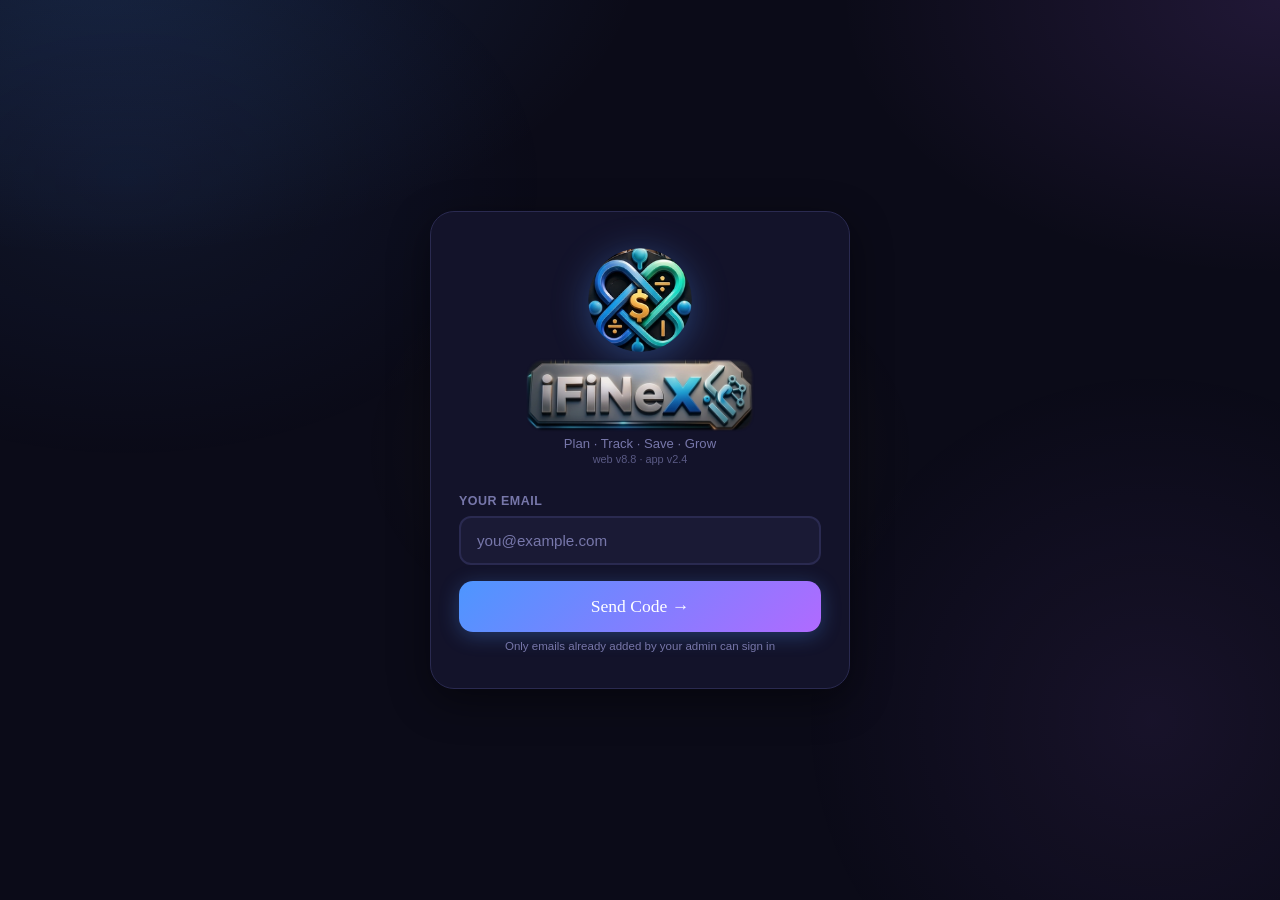
==== commit c58f9c84: "Add files via upload" ====
--- a/bill-tracker.html
+++ b/bill-tracker.html
@@ -4,9 +4,9 @@
 <meta charset="UTF-8">
 <meta name="viewport" content="width=device-width, initial-scale=1.0, maximum-scale=1.0, user-scalable=no">
 <title>iFiNeX · Bill Tracker</title>
-<meta http-equiv="Content-Security-Policy" content="default-src 'self'; script-src 'self' 'unsafe-inline' 'unsafe-eval'; style-src 'self' 'unsafe-inline' https://fonts.googleapis.com; font-src 'self' data: https://fonts.gstatic.com; img-src 'self' data: blob: https://lznnetxeklmdrykxtsbm.supabase.co; connect-src 'self' https://lznnetxeklmdrykxtsbm.supabase.co wss://lznnetxeklmdrykxtsbm.supabase.co; object-src 'none'; base-uri 'self'; form-action 'self'; frame-src 'none'">
+<meta http-equiv="Content-Security-Policy" content="default-src 'self'; script-src 'self' 'unsafe-inline' 'unsafe-eval'; style-src 'self' 'unsafe-inline' https://fonts.googleapis.com; font-src 'self' data: https://fonts.gstatic.com; img-src 'self' data: blob: https:; connect-src 'self' https: wss:; object-src 'none'; base-uri 'self'; form-action 'self'; frame-src 'none'">
 <meta name="referrer" content="no-referrer">
-<!-- v8.1 SECURITY: the page may only talk to its own origin + your Supabase project (https://lznnetxeklmdrykxtsbm.supabase.co); a script injected by an attacker can no longer send your session anywhere else. -->
+<!-- SECURITY (v8.7): the line above is only the loose BASELINE (any https backend). ifinex-config.js adds a second policy that allows ONLY the one backend this install uses; browsers apply both, so the strictest wins: a script injected by an attacker cannot send your session anywhere else. -->
 <meta name="theme-color" content="#0b0b18">
 <meta name="application-name" content="iFiNeX">
 <link rel="manifest" href="manifest.webmanifest">
@@ -15,7 +15,9 @@
 <link rel="apple-touch-icon" href="assets/apple-touch-icon.png">
 <link href="https://fonts.googleapis.com/css2?family=Nunito:wght@400;600;700;800;900&family=Fredoka+One&display=swap" rel="stylesheet" media="print" onload="this.media='all'"><noscript><link href="https://fonts.googleapis.com/css2?family=Nunito:wght@400;600;700;800;900&family=Fredoka+One&display=swap" rel="stylesheet"></noscript>
 <link rel="stylesheet" href="ifinex-ui.css">
+<script src="ifinex-config.js"></script>
 <script src="vendor/supabase.js"></script>
+<script src="vendor/ifinex-local.js"></script>
 <script src="ifinex-session.js"></script>
 <script src="ifinex-alerts.js"></script>
 <!-- v7.3: report export libraries. Both are optional at runtime — the
@@ -27,6 +29,11 @@
 <script defer src="ifinex-theme.js"></script>
 <script defer src="ifinex-tools.js"></script>
 <script defer src="ifinex-edit-plus.js"></script>
+<script defer src="ifinex-standalone.js"></script>
+<script defer src="ifinex-connection.js"></script>
+<script defer src="ifinex-gdrive.js"></script>
+<script defer src="ifinex-backup.js"></script>
+<script defer src="ifinex-settings.js"></script>
 <script defer src="ifinex-update.js"></script>
 <script defer src="ifinex-datasets.js"></script>
 <script defer src="ifinex-budget.js"></script>
@@ -381,7 +388,7 @@
     <div class="login-logo">
       <img class="logo-img" src="assets/ifinex-emblem-192.png" alt="" width="104" height="104" style="width:104px;height:104px;border-radius:50%;">
       <img src="assets/ifinex-wordmark.png" alt="iFiNeX" style="width:230px;max-width:72%;display:block;margin:6px auto 0;border-radius:12px;"><h1 style="position:absolute;left:-9999px;">iFiNeX</h1>
-      <p>Plan · Track · Save · Grow<br><small style="opacity:.7">web v8.6 · app v2.2</small></p>
+      <p>Plan · Track · Save · Grow<br><small style="opacity:.7">web v8.8 · app v2.4</small></p>
     </div>
 
     <div class="error-msg" id="login-error"></div>
@@ -426,7 +433,7 @@
 <div class="screen" id="screen-app">
   <div class="app-header">
     <button class="hamb" onclick="openDrawer()" aria-label="Menu">☰</button>
-    <div class="hd-title"><h2><img class="hd-logo" src="assets/ifinex-emblem-192.png" alt="" width="38" height="38" onclick="switchPage('hub')"><img class="hd-word" src="assets/ifinex-wordmark.png" alt="iFiNeX" height="32" onclick="switchPage('hub')"></h2><p id="header-sub">Your private dashboard</p></div>
+    <div class="hd-title" onclick="try{closeDrawer()}catch(e){};switchPage('hub');window.scrollTo(0,0)" role="link" tabindex="0" title="Open iFiNeX Hub" style="cursor:pointer"><h2><img class="hd-logo" src="assets/ifinex-emblem-192.png" alt="" width="38" height="38"><img class="hd-word" src="assets/ifinex-wordmark.png" alt="iFiNeX" height="32"></h2><p id="header-sub">Your private dashboard</p></div>
     <div class="header-right">
       <div class="notif-wrap">
         <button class="notif-bell" onclick="toggleNotifPanel()" title="Notifications">🔔<span class="notif-badge" id="notif-badge"></span></button>
@@ -443,7 +450,7 @@
         </div>
       </div>
       <button class="switch-acct-btn" id="btn-switch-account" onclick="openSwitchAccount()" title="Switch account">🔀 <span class="hide-sm">Switch</span></button>
-      <div class="user-pill" onclick="logout()" title="Tap to log out">
+      <div class="user-pill" onclick="switchPage('hub');window.scrollTo(0,0)" title="Open iFiNeX Hub">
         <div class="av-sm" id="me-avatar" style="background:var(--accent4);"></div>
         <span class="uname" id="me-name"></span>
       </div>
@@ -457,7 +464,7 @@
     <button class="drawer-item" onclick="goModule('home')">🏠 Bill Tracker</button>
     <button class="drawer-item" onclick="goModule('et')">🧾 Expense Tracker</button>
     <button class="drawer-item" onclick="goModule('plans')">📅 EPP &amp; Gold Plans</button>
-    <a class="drawer-item" id="link-to-squad" href="index.html" style="display:none;">💸 Squad Split</a>
+    <a class="drawer-item" id="link-to-squad" href="squad.html" style="display:none;">💸 Squad Split</a>
     <div class="drawer-sec">Settings</div>
     <button class="drawer-item" onclick="closeDrawer();ifxXfer.open()">⇅ Import / Export (Excel &amp; PDF)</button>
     <button class="drawer-item" onclick="closeDrawer();openAppearance()">🎨 Theme &amp; background</button>
@@ -465,7 +472,7 @@
     <button class="drawer-item" id="btn-update" onclick="closeDrawer();ifxUpdate.open()">⬆️ Check for updates<span id="upd-dot"></span></button>
     <button class="drawer-item" id="btn-open-admin" style="display:none;" onclick="closeDrawer();openAdmin()">⚙️ Admin</button>
     <button class="drawer-item" onclick="closeDrawer();logout()">🚪 Log out</button>
-    <div id="ifx-ver" style="font-size:.64rem;color:var(--muted);text-align:center;padding:10px;">iFiNeX web v8.6 · app v2.2</div>
+    <div id="ifx-ver" style="font-size:.64rem;color:var(--muted);text-align:center;padding:10px;">iFiNeX web v8.8 · app v2.4</div>
   </aside>
 
   <!-- HOME -->
@@ -1097,14 +1104,14 @@
 
 <script>
 // ── CONFIG (same Supabase project as Squad Split) ──────────
-const SUPABASE_URL = 'https://lznnetxeklmdrykxtsbm.supabase.co';
-const SUPABASE_KEY = 'eyJhbGciOiJIUzI1NiIsInR5cCI6IkpXVCJ9.eyJpc3MiOiJzdXBhYmFzZSIsInJlZiI6Imx6bm5ldHhla2xtZHJ5a3h0c2JtIiwicm9sZSI6ImFub24iLCJpYXQiOjE3NzM0MTIxMDMsImV4cCI6MjA4ODk4ODEwM30.cD_n9iCvTTkwgtwh2Qt8Ux9iJR2OfkgCutC2eif8JQo';
-// Explicit, matching auth config — MUST be identical in index.html so a
+const SUPABASE_URL = IFX_CFG.supabaseUrl;   // v8.7: comes from ifinex-config.js (website: ifinex-config.json next to the pages · app: the server you chose)
+const SUPABASE_KEY = IFX_CFG.supabaseKey;
+// Explicit, matching auth config — MUST be identical in squad.html so a
 // session started on either page is recognized on the other. A shared
 // custom storageKey makes that sharing intentional/explicit rather than
 // relying on both files independently computing the same default.
 const sb = window.supabase.createClient(SUPABASE_URL, SUPABASE_KEY, {
-  auth: { persistSession: true, autoRefreshToken: true, detectSessionInUrl: true, storageKey: 'squadsplit-auth-v1', storage: window.IFX_AUTH_STORAGE }
+  auth: { persistSession: true, autoRefreshToken: true, detectSessionInUrl: true, storageKey: IFX_CFG.authKey, storage: window.IFX_AUTH_STORAGE }
 });
 const CAT_ICONS = {food:'🍔',transport:'🚗',shopping:'🛍️',bills:'🧾',entertainment:'🎬',health:'💊',other:'📦'};
 const CARD_COLORS = ['#4d96ff','#ff6b6b','#ff92d0','#ffd93d','#6bcb77','#b06aff','#ff922b','#4dd0e1'];
@@ -1165,7 +1172,8 @@
 // any explanation — that "looks like" a login bug but is really an
 // unhandled crash. If something does go wrong, we log it and still show
 // the login form so the person isn't stuck looking at a blank page.
-async function ifxBoot(){   // v8.6: DOMContentLoaded, not window.onload (which waited for fonts/images)
+async function ifxBoot(){
+  if(window.IFX_CFG&&IFX_CFG.redirecting) return;   // v8.7: this page is being replaced by start.html   // v8.6: DOMContentLoaded, not window.onload (which waited for fonts/images)
   try{
     document.getElementById('add-date').value = localDateStr(new Date());
     document.getElementById('pe-date').value = localDateStr(new Date());
@@ -1185,7 +1193,7 @@
       try{
         const c = JSON.parse(ifxKeep.get('prof_'+currentEmail)||'null'), rem = getRememberedManaging();
         if(c && c.me && Array.isArray(c.options) && c.options.length){
-          const pick = c.options.find(o=>rem && o.email.toLowerCase()===rem.toLowerCase()) || (c.options.length===1 ? c.options[0] : null);
+          const pick = c.options.find(o=>o.email.toLowerCase()===currentEmail) || c.options[0];   // v8.8: ALWAYS open your own account (or the first delegated one if you have none); switching is only via the 🔀 Switch button
           if(pick){ window._accountOptions=c.options; me=c.me; iAmAdminDelegate=!!c.iAmAdminDelegate; managing=pick; enterApp(); tryEnter(true).catch(e=>console.warn('profile refresh',e)); return; }
         }
       }catch(e){ console.warn('fast path skipped', e); }
@@ -1279,7 +1287,6 @@
 
   if(delegated.length===0){
     managing = own;
-    rememberManaging(managing.email);
     await enterApp();
     return;
   }
@@ -1289,16 +1296,10 @@
   // every refresh (with no way back in without picking again) was the
   // actual bug; explicit "Switch account" in the header remains the way
   // to change it deliberately.
-  const remembered = getRememberedManaging();
-  const rememberedMatch = remembered && options.find(o=>o.email.toLowerCase()===remembered.toLowerCase());
-  if(rememberedMatch){
-    managing = rememberedMatch;
-    await enterApp();
-    return;
-  }
-  renderAccountList('pick-account-list', (i)=>{ chooseAccount(i); });
-  document.getElementById('step-otp').classList.remove('active');
-  document.getElementById('step-pick-account').classList.add('active');
+  // v8.8: no picker after login. Delegates open their OWN account (the Hub); someone who only has delegated access opens the first one.
+  // Anyone with more than one account uses the 🔀 Switch button when they want to change.
+  managing = own || delegated[0];
+  await enterApp();
 }
 // Persisted per-login-email so switching who's logged in (a different
 // email entirely) never accidentally carries over a stale "managing"
@@ -1400,9 +1401,9 @@
     squadLink.style.display='inline-block';
     // Carries the managed identity across to Squad Split too, so a
     // delegate viewing a squad member's Bill Tracker sees that SAME
-    // member's Squad Split view, not their own (index.html verifies
+    // member's Squad Split view, not their own (squad.html verifies
     // this delegate relationship itself before honoring it).
-    squadLink.href = 'index.html?as=' + encodeURIComponent(managing.email);
+    squadLink.href = 'squad.html?as=' + encodeURIComponent(managing.email);
   } else {
     squadLink.style.display='none';
   }
@@ -1589,7 +1590,7 @@
 const HUB_TILES=[
  ['Bill Tracker','bill','#FF9D4D','🧾','Bills, spend & who owes whom',()=>switchPage('home')],
  ['General Expense Tracker','expense','#FFD93D','🪙','Monthly / period trackers',()=>{etTab='period';switchPage('et');}],
- ['Squad Split','squad','#4DD0E1','👥','Split costs with the squad',()=>{location.href='index.html'+(managing&&me&&managing.email&&me.email&&managing.email.toLowerCase()!==me.email.toLowerCase()?'?as='+encodeURIComponent(managing.email):'');},()=>managing&&managing.group_type==='squad_split'],
+ ['Squad Split','squad','#4DD0E1','👥','Split costs with the squad',()=>{location.href='squad.html'+(managing&&me&&managing.email&&me.email&&managing.email.toLowerCase()!==me.email.toLowerCase()?'?as='+encodeURIComponent(managing.email):'');},()=>managing&&managing.group_type==='squad_split'],
  ['Shared Card Payment','card','#4DB8FF','💳','Cards, due dates, shared access',()=>switchPage('cards')],
  ['Budgeting Tools','budget','#6BCB77','📈','Budget, salary split & goals',()=>switchPage('budget')],
  ['Event Expense Tracker','event','#FF6B6B','🎟️','Weddings, parties, occasions',()=>{etTab='occasion';switchPage('et');}],
--- a/ifinex-ui.css
+++ b/ifinex-ui.css
@@ -18,13 +18,15 @@
 /* ───────── 1. HEADER LOCKUP ───────── */
 .app-header{gap:8px!important;padding:8px 10px!important;align-items:center!important;}
 .app-header .hamb{flex:0 0 auto;}
-.app-header .hd-title{flex:0 1 auto!important;min-width:0;display:flex;flex-direction:column;justify-content:center;gap:2px;}
-.app-header .hd-title h2{display:flex!important;align-items:center;gap:7px;margin:0;line-height:0;font-size:0;background:none!important;-webkit-text-fill-color:initial!important;}
+.app-header .hd-title{flex:0 0 auto!important;min-width:max-content!important;width:max-content;max-width:none!important;overflow:visible!important;display:flex;flex-direction:column;justify-content:center;gap:2px;cursor:pointer;-webkit-tap-highlight-color:transparent;}
+.app-header .hd-title h2{display:flex!important;flex:none!important;width:max-content;overflow:visible!important;text-overflow:clip!important;white-space:nowrap;align-items:center;gap:7px;margin:0;line-height:0;font-size:0;background:none!important;-webkit-text-fill-color:initial!important;}
 .app-header .hd-logo,.app-header .hd-word{flex:none!important;display:block;margin:0!important;max-width:none!important;object-fit:contain;cursor:pointer;vertical-align:baseline!important;}
 .app-header .hd-logo{width:40px!important;height:40px!important;border-radius:50%;box-shadow:0 2px 10px rgba(77,150,255,.35);}
 .app-header .hd-word{height:30px!important;width:auto!important;aspect-ratio:520/166;border-radius:7px!important;}
 .app-header .hd-title p{margin:0!important;font-size:.6rem!important;line-height:1.1;max-width:min(52vw,240px);overflow:hidden;text-overflow:ellipsis;white-space:nowrap;}
-.app-header .header-right{flex:0 1 auto!important;min-width:0;gap:5px!important;margin-left:auto;}
+.app-header .header-right{flex:1 1 0!important;min-width:0;gap:5px!important;margin-left:auto;justify-content:flex-end;}
+.app-header .user-pill{min-width:0;flex:0 1 auto!important;}
+.app-header .hd-title *{pointer-events:none;}
 #me-name,#hdr-name{max-width:84px;overflow:hidden;text-overflow:ellipsis;white-space:nowrap;}
 @media (max-width:420px){
   .app-header{gap:6px!important;padding:7px 8px!important;}
@@ -35,7 +37,16 @@
   .app-header .hd-title p{display:none;}
   #me-name,#hdr-name{max-width:58px;}
 }
-@media (max-width:350px){ .app-header .hd-word{display:none!important;} }
+@media (max-width:350px){
+  .app-header{gap:4px!important;padding:6px 6px!important;}
+  .app-header .hamb{width:32px;height:32px;}
+  .app-header .hd-logo{width:28px!important;height:28px!important;}
+  .app-header .hd-word{height:21px!important;}
+  .app-header .hd-title h2{gap:4px;}
+  #me-name,#hdr-name,.app-header .uname{max-width:38px;}
+  .app-header .hide-sm{display:none!important;}
+  .app-header .switch-acct-btn{padding:6px 8px;}
+}
 
 /* ───────── 2. TICK-BOXES + SELECTION BAR ───────── */
 .ifx-host{position:relative;padding-left:52px!important;}
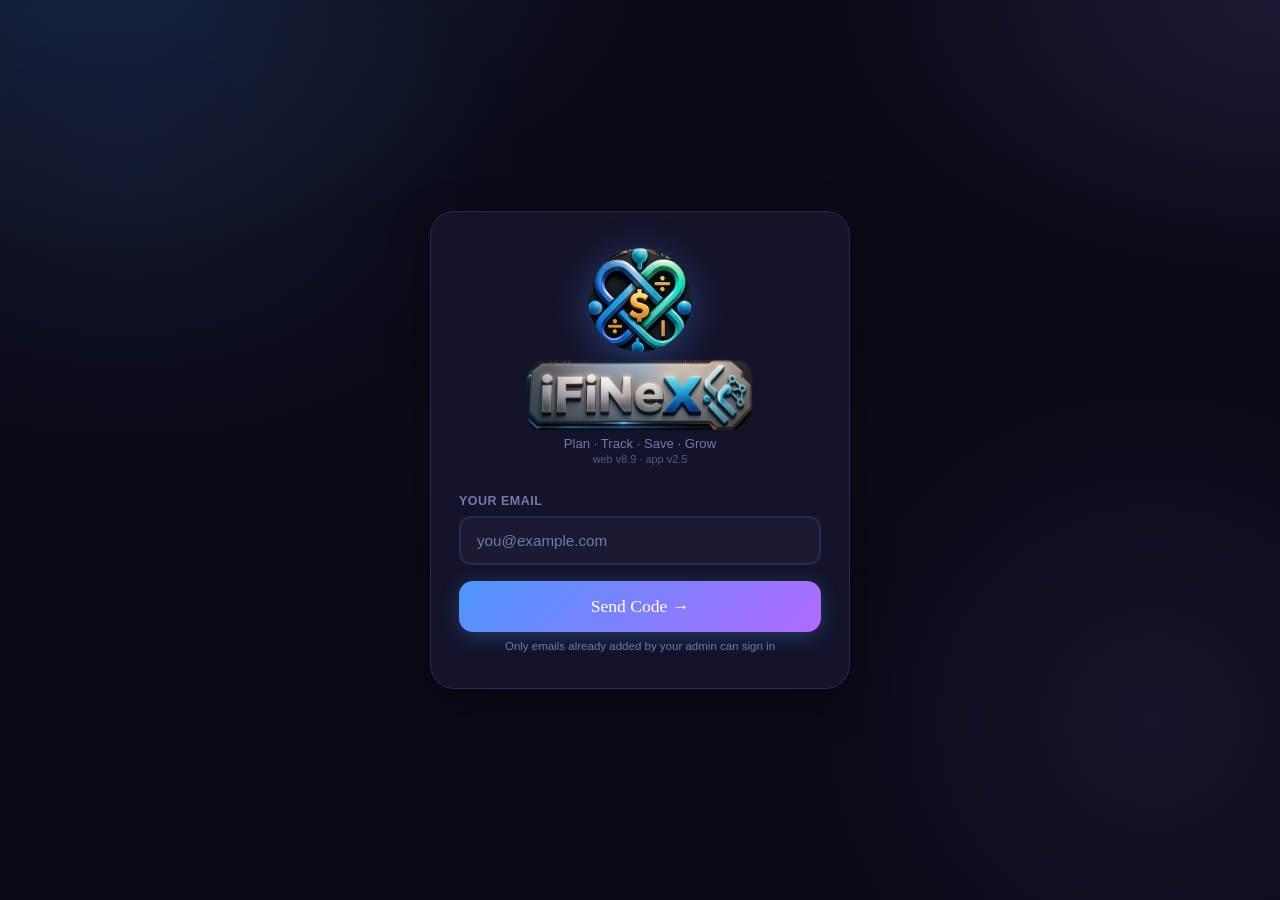
==== commit dea5ded6: "Add files via upload" ====
--- a/bill-tracker.html
+++ b/bill-tracker.html
@@ -388,7 +388,7 @@
     <div class="login-logo">
       <img class="logo-img" src="assets/ifinex-emblem-192.png" alt="" width="104" height="104" style="width:104px;height:104px;border-radius:50%;">
       <img src="assets/ifinex-wordmark.png" alt="iFiNeX" style="width:230px;max-width:72%;display:block;margin:6px auto 0;border-radius:12px;"><h1 style="position:absolute;left:-9999px;">iFiNeX</h1>
-      <p>Plan · Track · Save · Grow<br><small style="opacity:.7">web v8.8 · app v2.4</small></p>
+      <p>Plan · Track · Save · Grow<br><small style="opacity:.7">web v8.9 · app v2.5</small></p>
     </div>
 
     <div class="error-msg" id="login-error"></div>
@@ -472,7 +472,7 @@
     <button class="drawer-item" id="btn-update" onclick="closeDrawer();ifxUpdate.open()">⬆️ Check for updates<span id="upd-dot"></span></button>
     <button class="drawer-item" id="btn-open-admin" style="display:none;" onclick="closeDrawer();openAdmin()">⚙️ Admin</button>
     <button class="drawer-item" onclick="closeDrawer();logout()">🚪 Log out</button>
-    <div id="ifx-ver" style="font-size:.64rem;color:var(--muted);text-align:center;padding:10px;">iFiNeX web v8.8 · app v2.4</div>
+    <div id="ifx-ver" style="font-size:.64rem;color:var(--muted);text-align:center;padding:10px;">iFiNeX web v8.9 · app v2.5</div>
   </aside>
 
   <!-- HOME -->
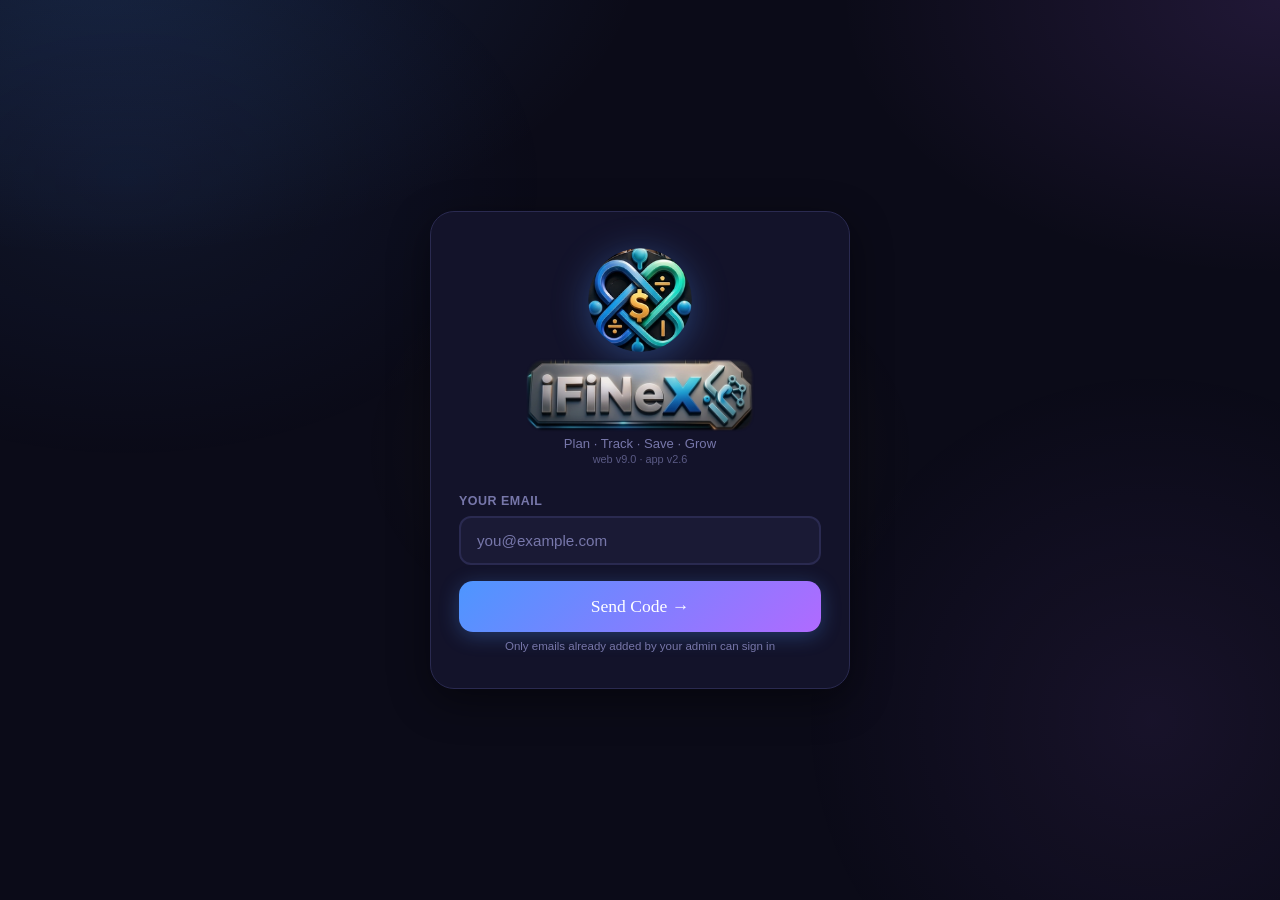
==== commit acffda09: "Add files via upload" ====
--- a/bill-tracker.html
+++ b/bill-tracker.html
@@ -388,7 +388,7 @@
     <div class="login-logo">
       <img class="logo-img" src="assets/ifinex-emblem-192.png" alt="" width="104" height="104" style="width:104px;height:104px;border-radius:50%;">
       <img src="assets/ifinex-wordmark.png" alt="iFiNeX" style="width:230px;max-width:72%;display:block;margin:6px auto 0;border-radius:12px;"><h1 style="position:absolute;left:-9999px;">iFiNeX</h1>
-      <p>Plan · Track · Save · Grow<br><small style="opacity:.7">web v8.9 · app v2.5</small></p>
+      <p>Plan · Track · Save · Grow<br><small style="opacity:.7">web v9.0 · app v2.6</small></p>
     </div>
 
     <div class="error-msg" id="login-error"></div>
@@ -472,7 +472,7 @@
     <button class="drawer-item" id="btn-update" onclick="closeDrawer();ifxUpdate.open()">⬆️ Check for updates<span id="upd-dot"></span></button>
     <button class="drawer-item" id="btn-open-admin" style="display:none;" onclick="closeDrawer();openAdmin()">⚙️ Admin</button>
     <button class="drawer-item" onclick="closeDrawer();logout()">🚪 Log out</button>
-    <div id="ifx-ver" style="font-size:.64rem;color:var(--muted);text-align:center;padding:10px;">iFiNeX web v8.9 · app v2.5</div>
+    <div id="ifx-ver" style="font-size:.64rem;color:var(--muted);text-align:center;padding:10px;">iFiNeX web v9.0 · app v2.6</div>
   </aside>
 
   <!-- HOME -->
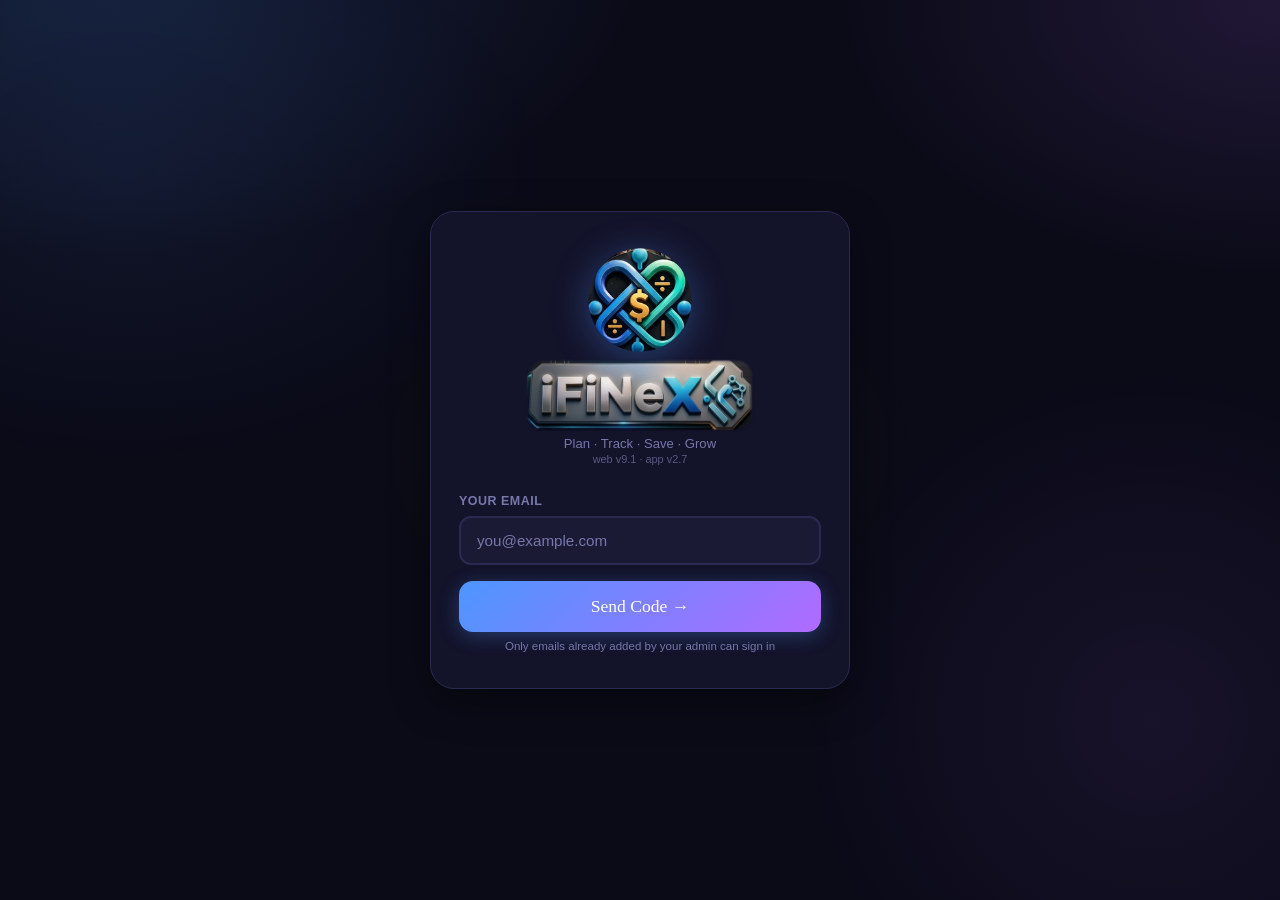
==== commit 7c7e8b60: "Add files via upload" ====
--- a/bill-tracker.html
+++ b/bill-tracker.html
@@ -388,7 +388,7 @@
     <div class="login-logo">
       <img class="logo-img" src="assets/ifinex-emblem-192.png" alt="" width="104" height="104" style="width:104px;height:104px;border-radius:50%;">
       <img src="assets/ifinex-wordmark.png" alt="iFiNeX" style="width:230px;max-width:72%;display:block;margin:6px auto 0;border-radius:12px;"><h1 style="position:absolute;left:-9999px;">iFiNeX</h1>
-      <p>Plan · Track · Save · Grow<br><small style="opacity:.7">web v9.0 · app v2.6</small></p>
+      <p>Plan · Track · Save · Grow<br><small style="opacity:.7">web v9.1 · app v2.7</small></p>
     </div>
 
     <div class="error-msg" id="login-error"></div>
@@ -472,7 +472,7 @@
     <button class="drawer-item" id="btn-update" onclick="closeDrawer();ifxUpdate.open()">⬆️ Check for updates<span id="upd-dot"></span></button>
     <button class="drawer-item" id="btn-open-admin" style="display:none;" onclick="closeDrawer();openAdmin()">⚙️ Admin</button>
     <button class="drawer-item" onclick="closeDrawer();logout()">🚪 Log out</button>
-    <div id="ifx-ver" style="font-size:.64rem;color:var(--muted);text-align:center;padding:10px;">iFiNeX web v9.0 · app v2.6</div>
+    <div id="ifx-ver" style="font-size:.64rem;color:var(--muted);text-align:center;padding:10px;">iFiNeX web v9.1 · app v2.7</div>
   </aside>
 
   <!-- HOME -->
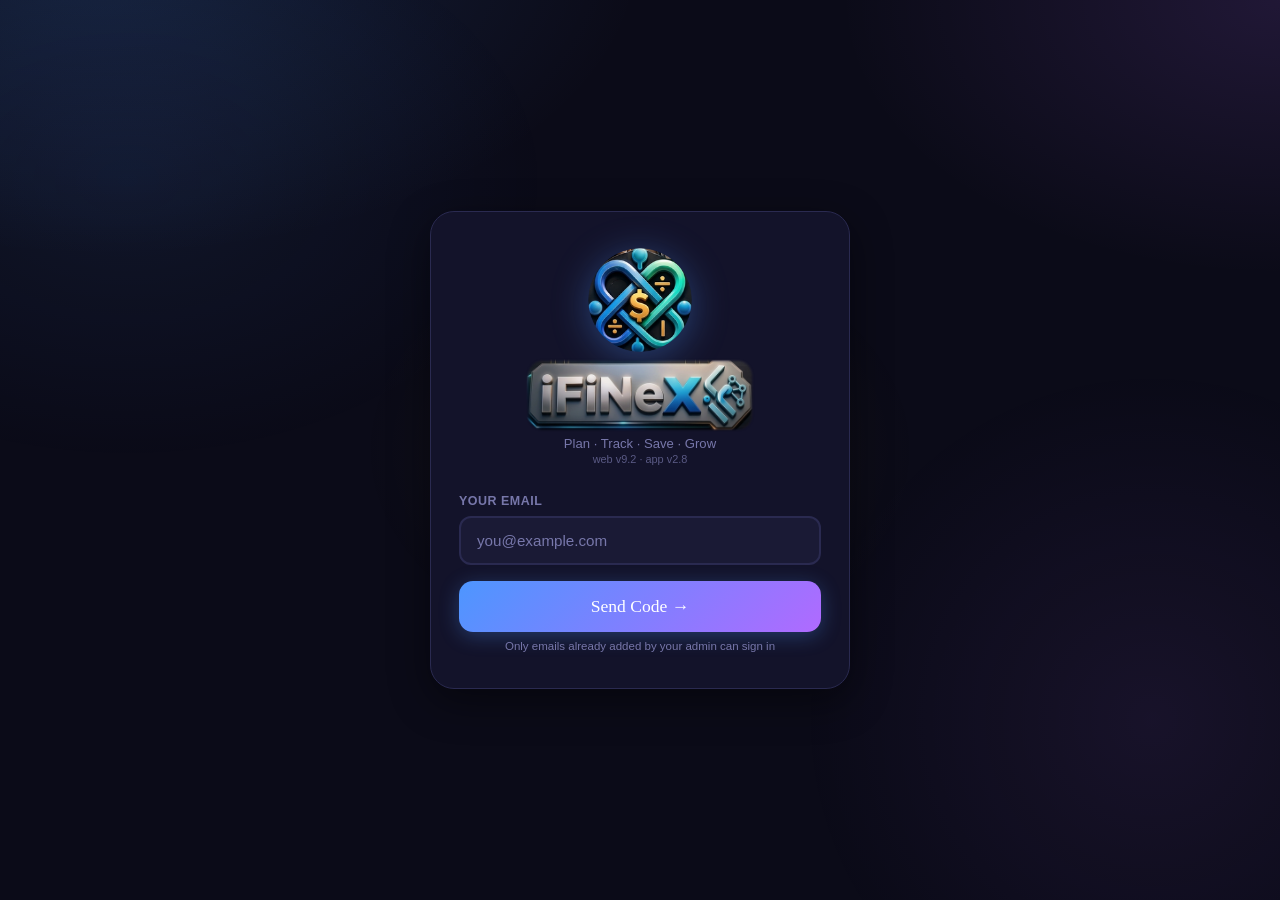
==== commit f023064e: "Add files via upload" ====
--- a/bill-tracker.html
+++ b/bill-tracker.html
@@ -388,7 +388,7 @@
     <div class="login-logo">
       <img class="logo-img" src="assets/ifinex-emblem-192.png" alt="" width="104" height="104" style="width:104px;height:104px;border-radius:50%;">
       <img src="assets/ifinex-wordmark.png" alt="iFiNeX" style="width:230px;max-width:72%;display:block;margin:6px auto 0;border-radius:12px;"><h1 style="position:absolute;left:-9999px;">iFiNeX</h1>
-      <p>Plan · Track · Save · Grow<br><small style="opacity:.7">web v9.1 · app v2.7</small></p>
+      <p>Plan · Track · Save · Grow<br><small style="opacity:.7">web v9.2 · app v2.8</small></p>
     </div>
 
     <div class="error-msg" id="login-error"></div>
@@ -472,7 +472,7 @@
     <button class="drawer-item" id="btn-update" onclick="closeDrawer();ifxUpdate.open()">⬆️ Check for updates<span id="upd-dot"></span></button>
     <button class="drawer-item" id="btn-open-admin" style="display:none;" onclick="closeDrawer();openAdmin()">⚙️ Admin</button>
     <button class="drawer-item" onclick="closeDrawer();logout()">🚪 Log out</button>
-    <div id="ifx-ver" style="font-size:.64rem;color:var(--muted);text-align:center;padding:10px;">iFiNeX web v9.1 · app v2.7</div>
+    <div id="ifx-ver" style="font-size:.64rem;color:var(--muted);text-align:center;padding:10px;">iFiNeX web v9.2 · app v2.8</div>
   </aside>
 
   <!-- HOME -->
@@ -3544,7 +3544,7 @@
 }
 async function removeShareFromMenu(sid,cid){ await sb.from('bill_card_shares').delete().eq('id',sid); toast('Access removed'); await loadMyData(); openCardMenu(cid); }
 // deep links from Squad Split drawer (#et, #theme)
-(function(){ if(!location.hash) return; const h=location.hash; const t=setInterval(()=>{ try{ if(typeof managing!=='undefined'&&managing&&document.getElementById('screen-app')&&document.getElementById('screen-app').classList.contains('active')){ clearInterval(t); if(h==='#et') switchPage('et'); if(h==='#theme') openAppearance(); if(h==='#alerts') openAlerts(); } }catch(e){} },500); setTimeout(()=>clearInterval(t),20000); })();
+(function(){ if(!location.hash) return; const h=location.hash; try{ history.replaceState(null,'',location.pathname+location.search); }catch(e){} /* v9.2: consume the deep link once; a stale #et must never override the Hub on the next start */ const t=setInterval(()=>{ try{ if(typeof managing!=='undefined'&&managing&&document.getElementById('screen-app')&&document.getElementById('screen-app').classList.contains('active')){ clearInterval(t); if(h==='#et') switchPage('et'); if(h==='#theme') openAppearance(); if(h==='#alerts') openAlerts(); } }catch(e){} },500); setTimeout(()=>clearInterval(t),20000); })();
 
 // v8.1 SECURITY: escape & < > " ' (the old escapeHtml left quotes alone, which is unsafe inside HTML attributes)
 function esc(s){ return String(s==null?'':s).replace(/[&<>"']/g,c=>({'&':'&amp;','<':'&lt;','>':'&gt;','"':'&quot;',"'":'&#39;'}[c])); }
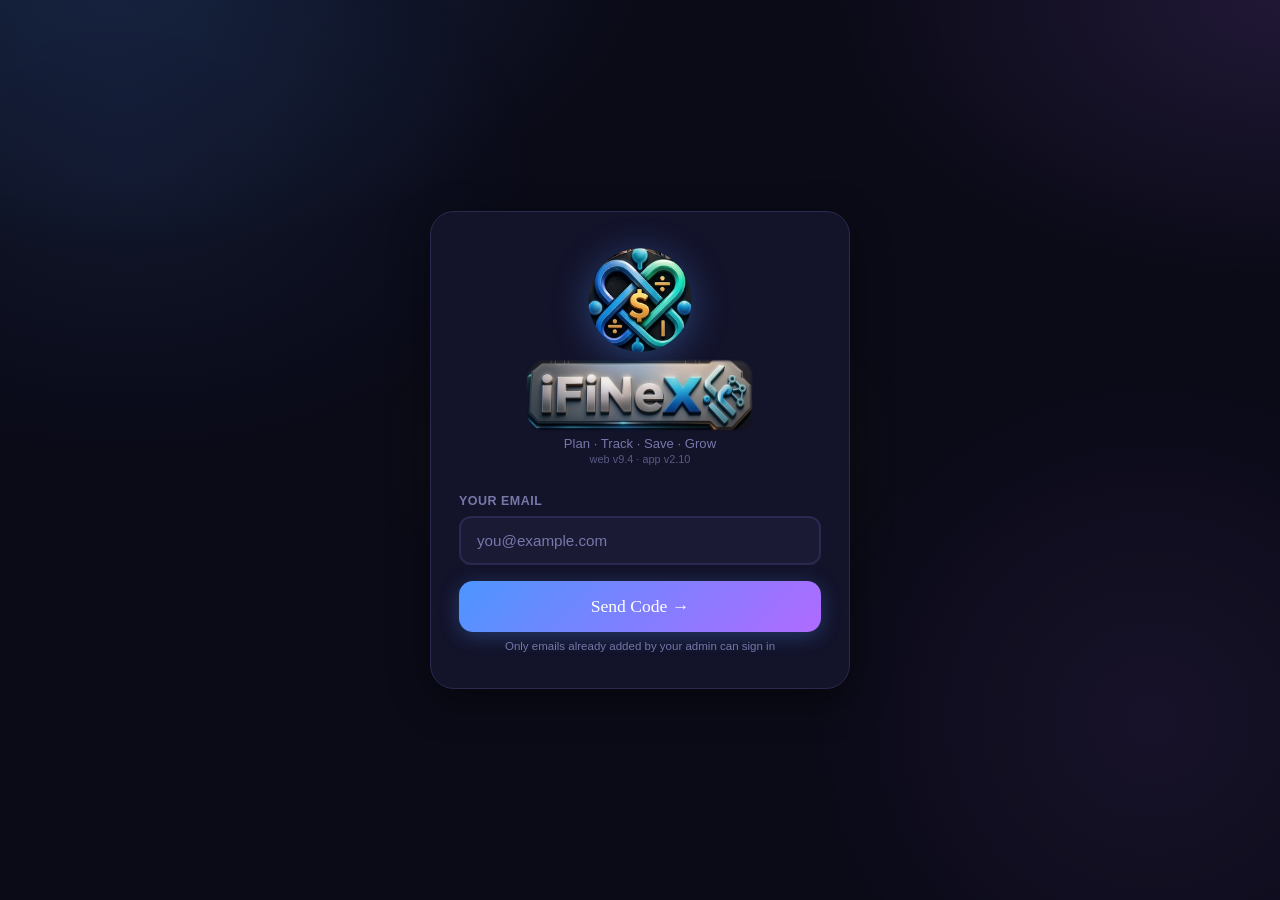
==== commit 420194d0: "Add files via upload" ====
--- a/bill-tracker.html
+++ b/bill-tracker.html
@@ -388,7 +388,7 @@
     <div class="login-logo">
       <img class="logo-img" src="assets/ifinex-emblem-192.png" alt="" width="104" height="104" style="width:104px;height:104px;border-radius:50%;">
       <img src="assets/ifinex-wordmark.png" alt="iFiNeX" style="width:230px;max-width:72%;display:block;margin:6px auto 0;border-radius:12px;"><h1 style="position:absolute;left:-9999px;">iFiNeX</h1>
-      <p>Plan · Track · Save · Grow<br><small style="opacity:.7">web v9.2 · app v2.8</small></p>
+      <p>Plan · Track · Save · Grow<br><small style="opacity:.7">web v9.4 · app v2.10</small></p>
     </div>
 
     <div class="error-msg" id="login-error"></div>
@@ -472,7 +472,7 @@
     <button class="drawer-item" id="btn-update" onclick="closeDrawer();ifxUpdate.open()">⬆️ Check for updates<span id="upd-dot"></span></button>
     <button class="drawer-item" id="btn-open-admin" style="display:none;" onclick="closeDrawer();openAdmin()">⚙️ Admin</button>
     <button class="drawer-item" onclick="closeDrawer();logout()">🚪 Log out</button>
-    <div id="ifx-ver" style="font-size:.64rem;color:var(--muted);text-align:center;padding:10px;">iFiNeX web v9.2 · app v2.8</div>
+    <div id="ifx-ver" style="font-size:.64rem;color:var(--muted);text-align:center;padding:10px;">iFiNeX web v9.4 · app v2.10</div>
   </aside>
 
   <!-- HOME -->
@@ -741,9 +741,7 @@
   </div>
   <div class="admin-tabs">
     <button class="admin-tab-btn active" onclick="switchAdminTab('users')" id="atab-users">👥 Users</button>
-    <button class="admin-tab-btn" onclick="switchAdminTab('owed')" id="atab-owed">⚖️ Owed</button>
-    <button class="admin-tab-btn" onclick="switchAdminTab('spending')" id="atab-spending">📊 Spending</button>
-    <button class="admin-tab-btn" onclick="switchAdminTab('reports')" id="atab-reports">📧 Reports</button>
+    <button class="admin-tab-btn" onclick="switchAdminTab('owed')" id="atab-owed">⚖️ Owed to Admin</button>
   </div>
   <div class="admin-body">
 
@@ -774,6 +772,7 @@
 
     <div class="admin-tab-page" id="atp-owed">
       <div class="card">
+        <p style="font-size:.78rem;color:var(--muted);margin-bottom:10px;">Charge ANY person an amount they owe you (it shows in their Bill Tracker → You Owe → Owed to Admin, where they or you can edit / delete it and record payments). To see someone's spending or statement use 📊 next to their name in the Users tab.</p>
         <div class="fg"><label>Person</label><select id="ow-user"></select></div>
         <div class="form-row">
           <div class="fg"><label>Amount (AED)</label><input type="number" id="ow-amount" step="0.01"></div>
@@ -783,17 +782,6 @@
         <button class="btn-add" onclick="adminAddOwed()">+ Add Owed Entry</button>
       </div>
       <div id="admin-owed-list"></div>
-    </div>
-
-    <div class="admin-tab-page" id="atp-spending">
-      <div class="fg"><label>View spending for</label><select id="sp-user" onchange="loadAdminSpending()"></select></div>
-      <div id="admin-spending-list"></div>
-    </div>
-
-    <div class="admin-tab-page" id="atp-reports">
-      <div class="card">
-        <p style="font-size:.85rem;margin-bottom:12px;">Reports are viewed in-app now, not emailed — tap 📊 next to anyone in the Users tab to see their report live. Due-date reminders go out as push notifications instead (Cards page → 🔔 Enable notifications, per person).</p>
-      </div>
     </div>
 
   </div>
@@ -3080,8 +3068,6 @@
   renderAdminUsers();
   const opts = allUsers.map(u=>`<option value="${esc(u.email)}">${escapeHtml(u.name)} (${esc(u.email)})</option>`).join('');
   document.getElementById('ow-user').innerHTML = opts;
-  document.getElementById('sp-user').innerHTML = opts;
-  if(allUsers.length) loadAdminSpending();
 }
 function renderAdminUsers(){
   const el=document.getElementById('admin-users-list');
@@ -3188,15 +3174,6 @@
 }
 document.addEventListener('DOMContentLoaded',()=>{ /* placeholder no-op to keep load order simple */ });
 
-async function loadAdminSpending(){
-  const email=document.getElementById('sp-user').value;
-  if(!email) return;
-  const { data } = await sb.from('bill_expenses').select('*').ilike('user_email',email).order('date',{ascending:false}).limit(60);
-  const el=document.getElementById('admin-spending-list');
-  el.innerHTML = (data||[]).length ? data.map(x=>`
-    <div class="exp-item-card"><div class="exp-icon">${esc(CAT_ICONS[x.category])||'📦'}</div><div style="flex:1;"><div class="exp-name">${escapeHtml(x.description)}</div><div class="exp-meta">${esc(x.date)}</div></div><div style="font-weight:800;">${dhs(x.amount)}</div></div>
-  `).join('') : `<div class="empty-state"><span>📊</span>No spending logged yet</div>`;
-}
 // load owed list when that admin tab is first opened
 const _origSwitchAdminTab = switchAdminTab;
 switchAdminTab = function(name){ _origSwitchAdminTab(name); if(name==='owed') loadAdminOwedList(); };
